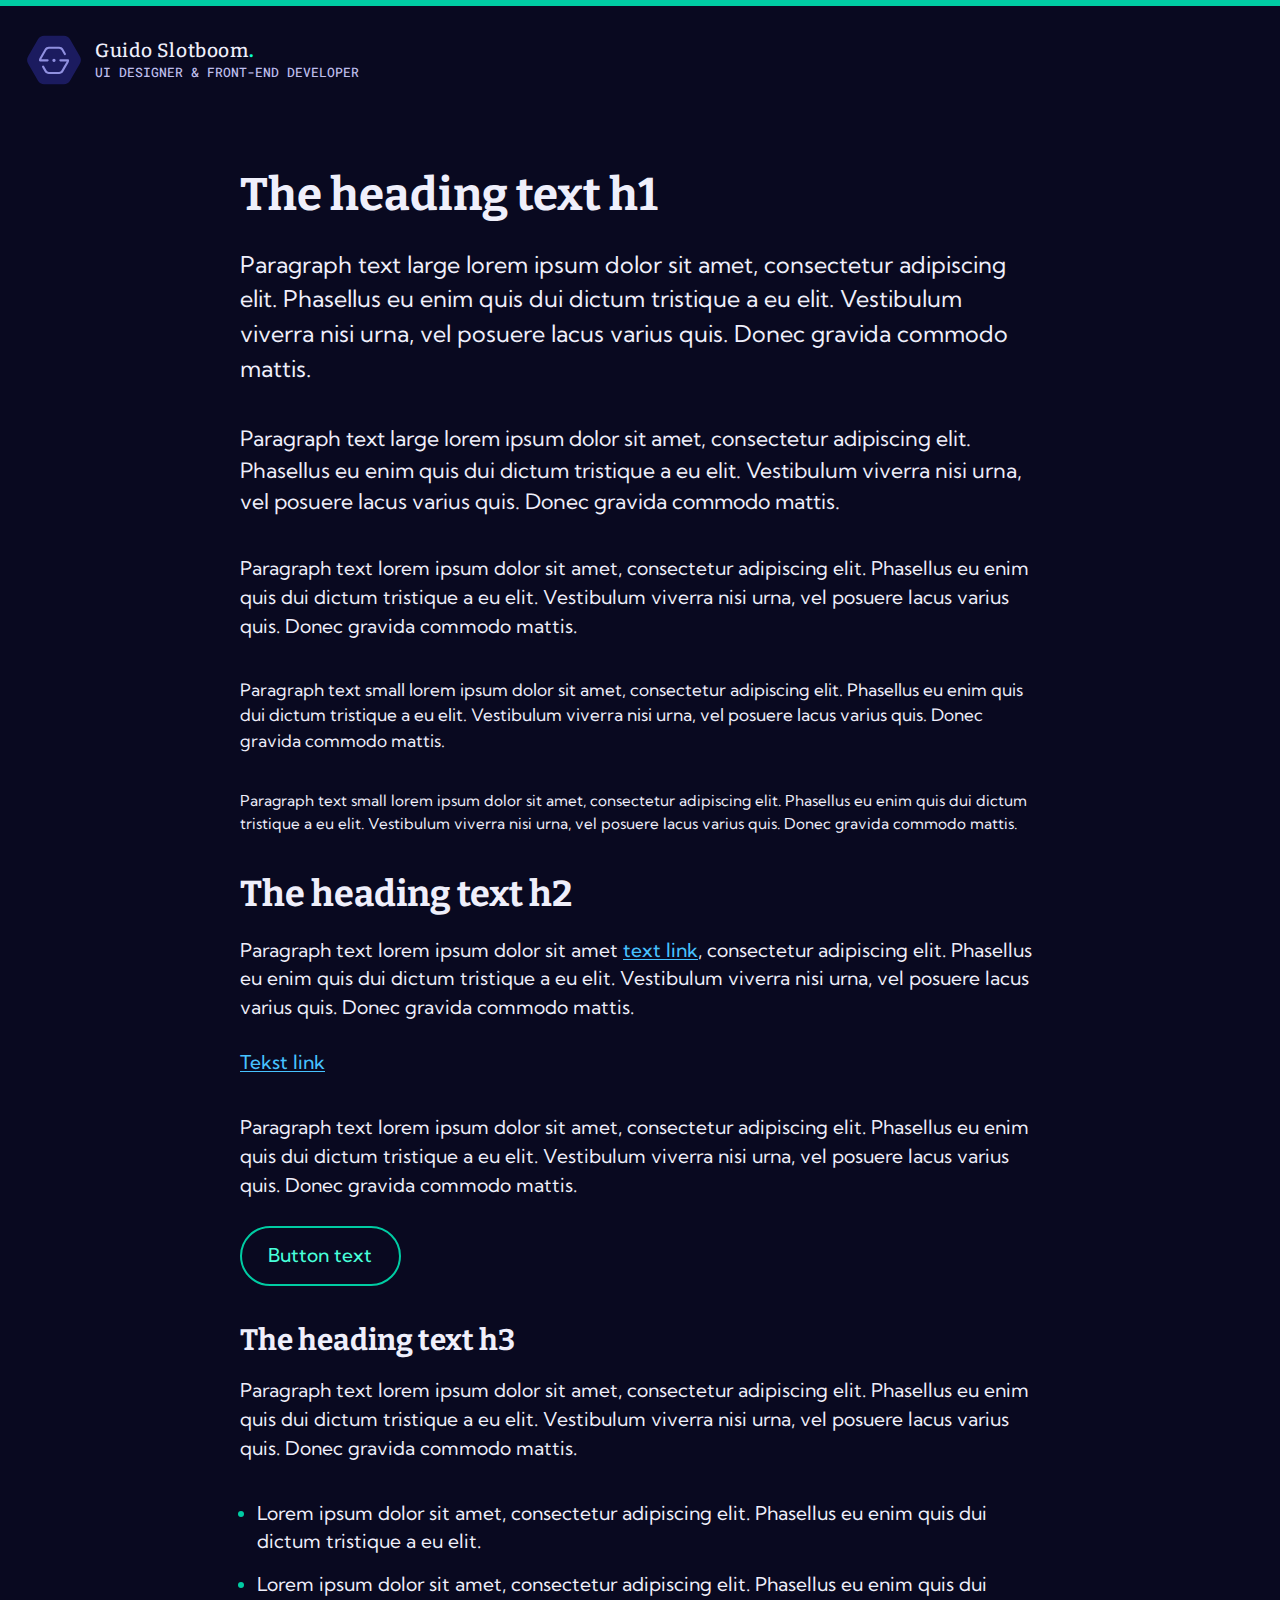
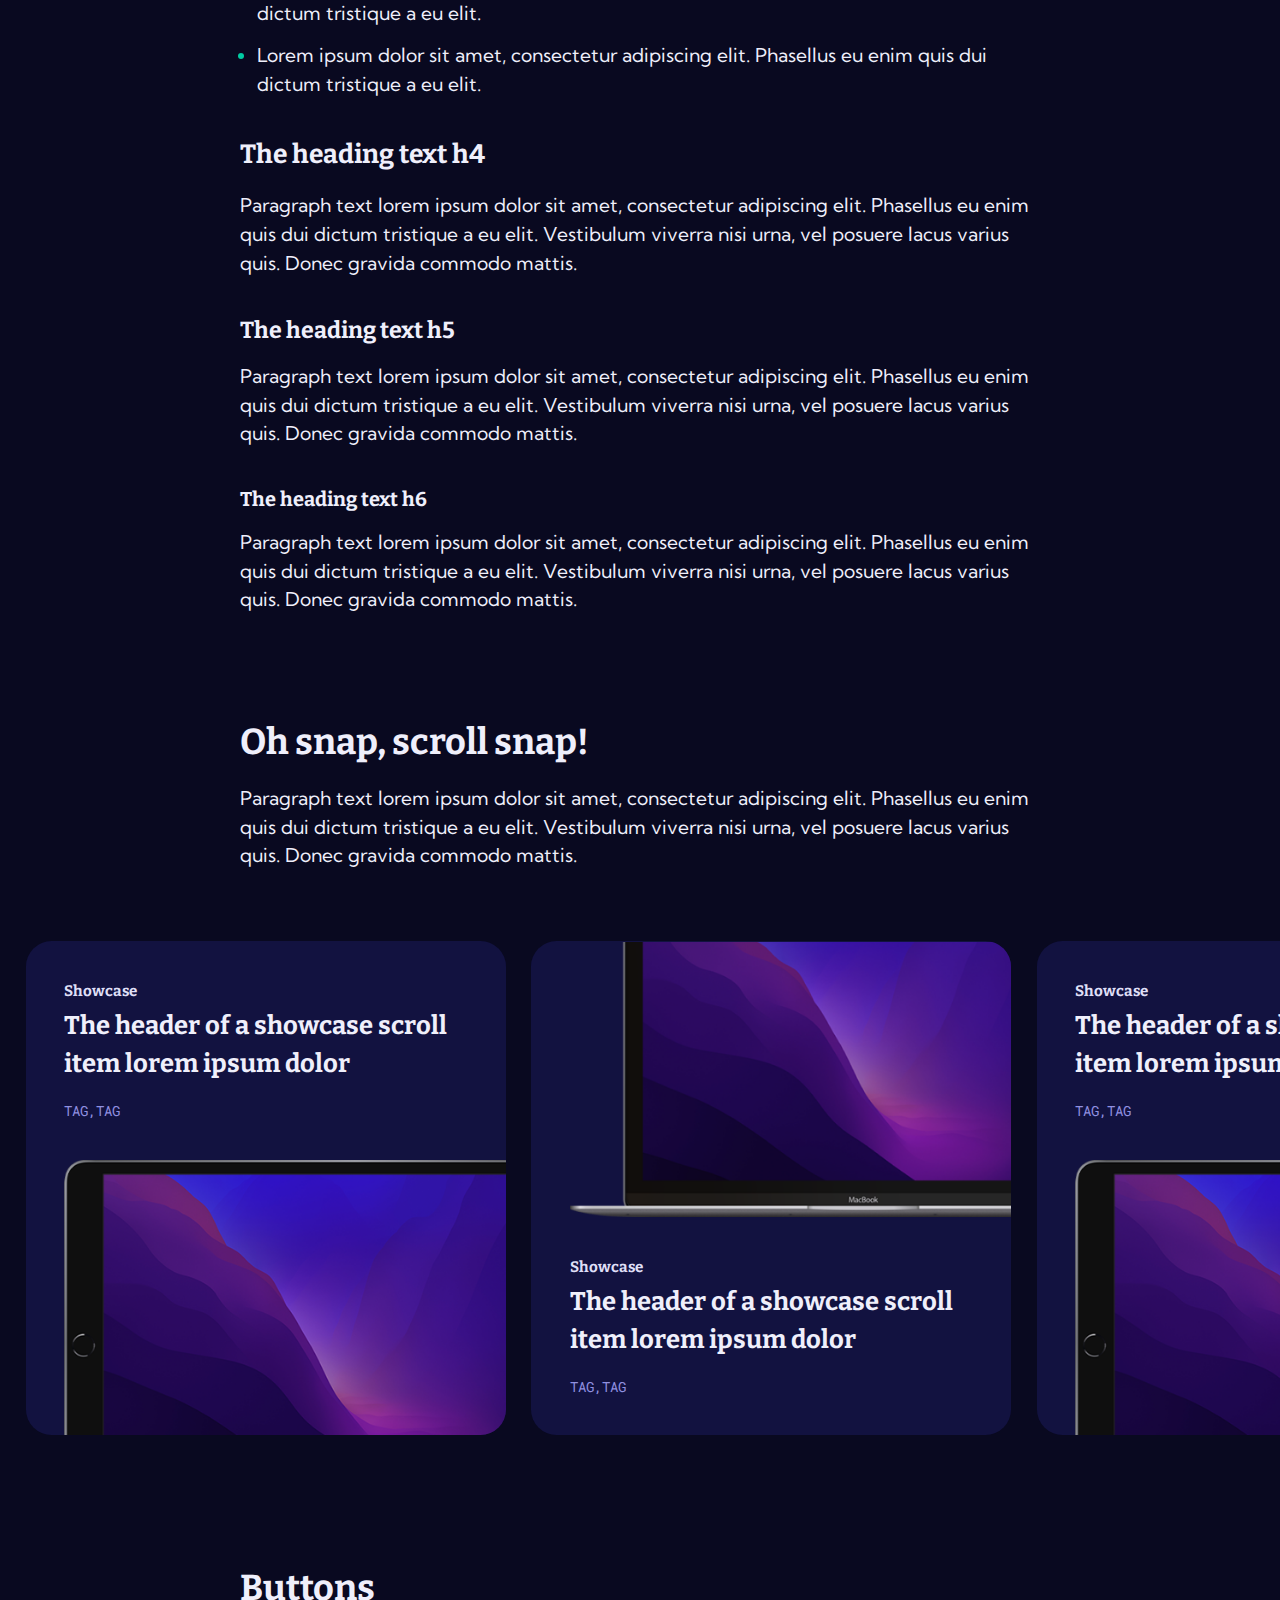
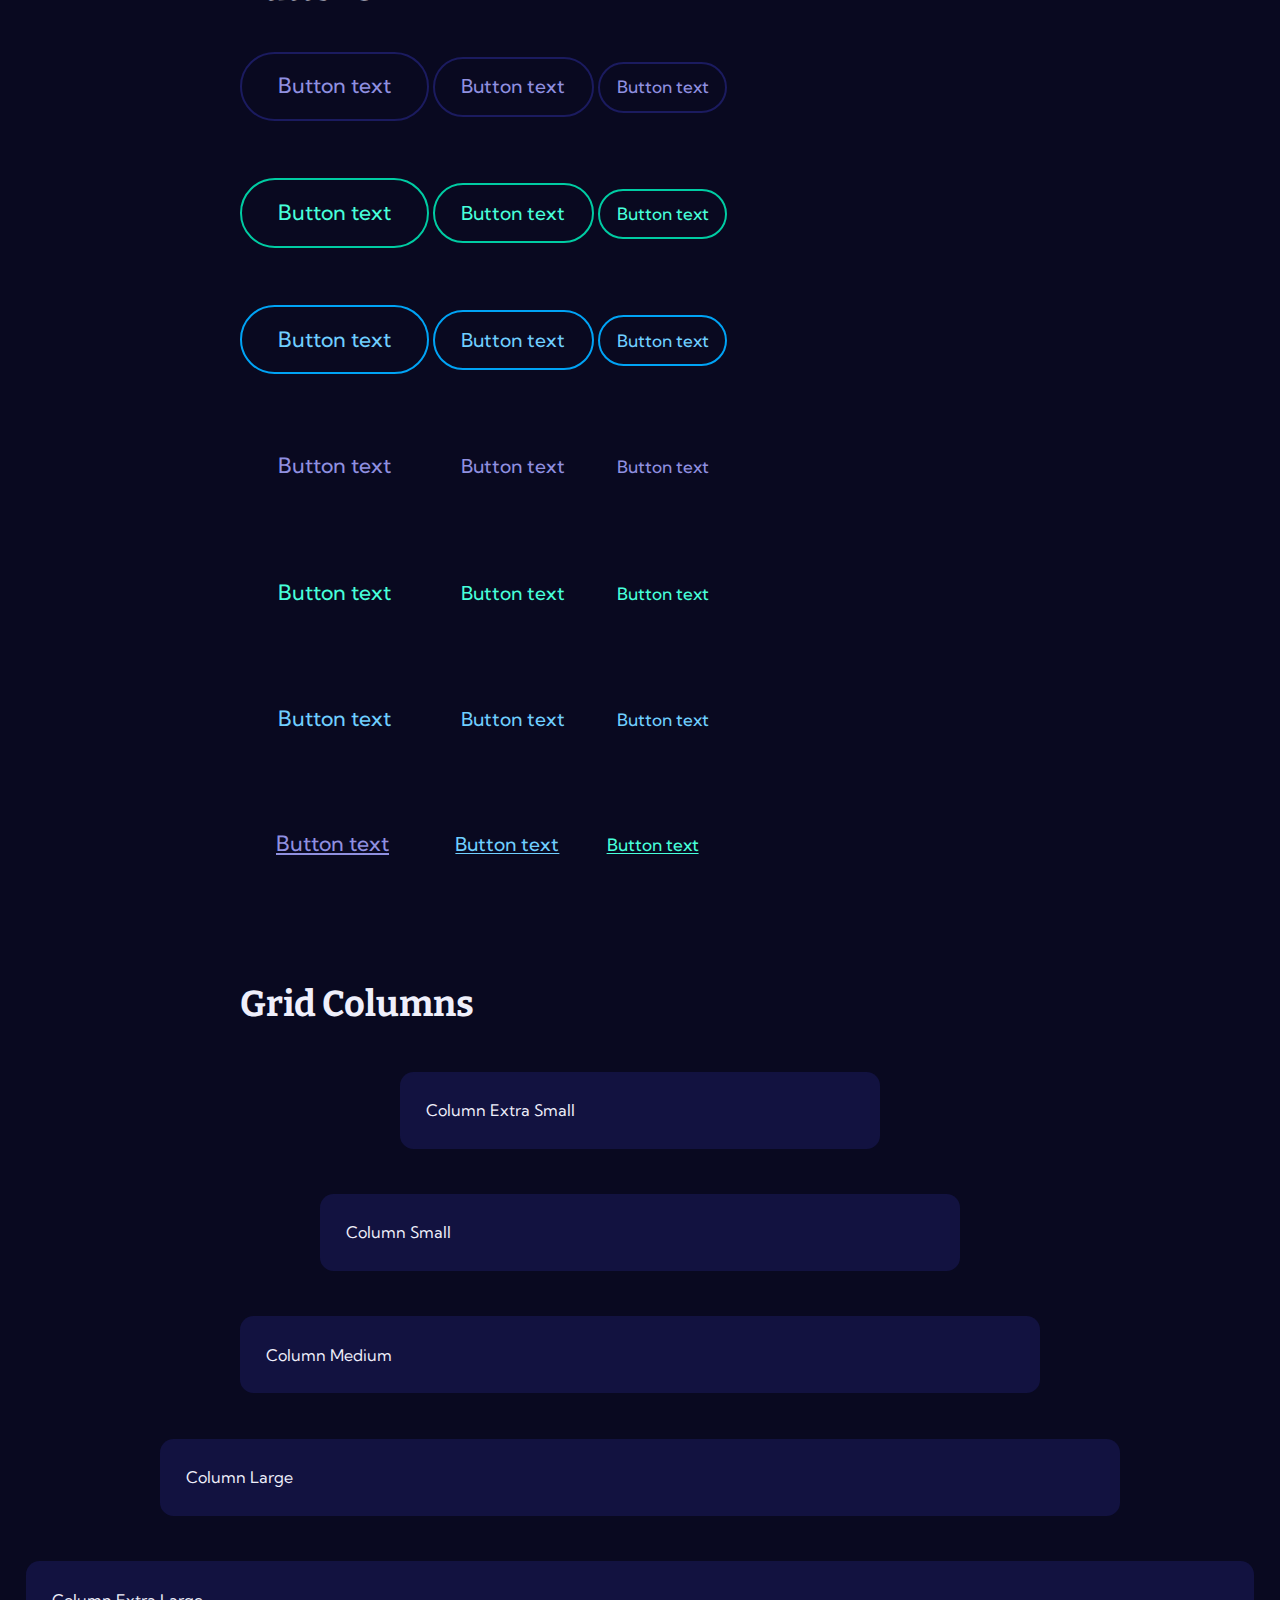
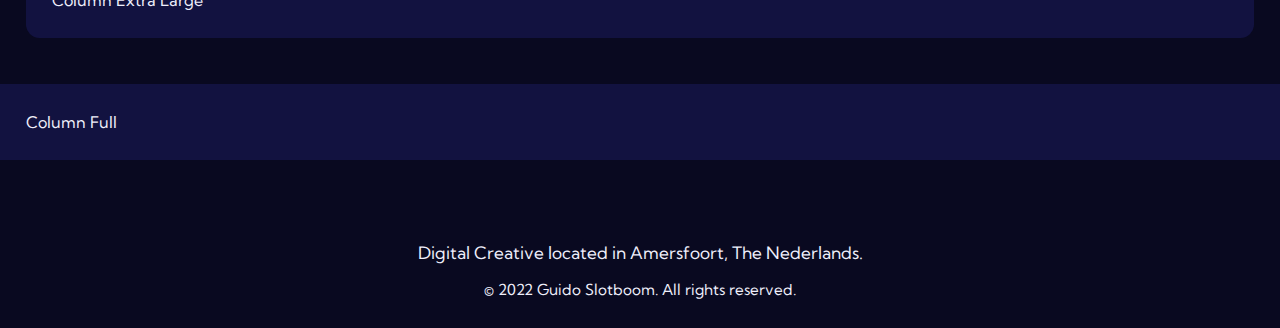
==== index.html @ 077d6b62 "Major changes fluid sizes & scroll snap styling" ====
<!DOCTYPE html>
<html>
<head>
    <meta charset="UTF-8" />
    <meta name="viewport" content="width=device-width, initial-scale=1">

    <title>guidoslotboom.github.io</title>
    <link rel="stylesheet" href="assets/css/reset.css">
    <link rel="stylesheet" href="assets/css/theme.css">
    <link rel="stylesheet" href="assets/css/style.css">
</head>
<body>
    <header class="page__header">
        <div class="header__wrapper grid-cols">
            <div class="col-xl">
                <a href="index.html" class="logo">
                    <div class="logo__shape">
                        <svg viewBox="0 0 64 64" fill="none" xmlns="http://www.w3.org/2000/svg">
                            <path d="M61.6906 28C63.1197 30.4752 63.1197 33.5248 61.6906 36L50.3094 55.7128C48.8803 58.188 46.2393 59.7128 43.3812 59.7128L20.6188 59.7128C17.7607 59.7128 15.1197 58.188 13.6906 55.7128L2.3094 36C0.880337 33.5248 0.880337 30.4752 2.3094 28L13.6906 8.28719C15.1197 5.81198 17.7607 4.28719 20.6188 4.28719L43.3812 4.28719C46.2393 4.28719 48.8803 5.81198 50.3094 8.28719L61.6906 28Z" class="hexagon"/>
                            <path d="M19.5103 39.5955L20.4695 41.2608L22.4678 44.7313C22.8358 45.3593 23.3625 45.8794 23.995 46.2395C24.6276 46.5996 25.3437 46.787 26.0715 46.7829H37.9017C38.6311 46.7831 39.3476 46.5911 39.979 46.2263C40.6105 45.8614 41.1347 45.3366 41.4988 44.7046L44.4563 39.5822L47.4405 34.4864C47.8078 33.8554 48.0009 33.1382 48.0001 32.4081H39.2606" class="stroke"/>
                            <path d="M44.4632 25.2207L43.444 23.4089L41.5256 20.0783C41.1615 19.4463 40.6374 18.9215 40.0059 18.5566C39.3744 18.1918 38.6579 17.9998 37.9286 18H26.0717C25.3424 17.9998 24.6259 18.1918 23.9944 18.5566C23.3629 18.9215 22.8387 19.4463 22.4747 20.0783L19.5171 25.2074L16.5595 30.3298C16.1932 30.9612 16.0002 31.6782 16 32.4081H24.7128" class="stroke"/>
                            <path d="M31.9869 33.0742C32.3548 33.0742 32.653 32.776 32.653 32.4081C32.653 32.0402 32.3548 31.742 31.9869 31.742C31.619 31.742 31.3208 32.0402 31.3208 32.4081C31.3208 32.776 31.619 33.0742 31.9869 33.0742Z" class="stroke"/>
                            <path d="M31.987 33.7404C32.7228 33.7404 33.3193 33.1439 33.3193 32.4081C33.3193 31.6723 32.7228 31.0759 31.987 31.0759C31.2512 31.0759 30.6548 31.6723 30.6548 32.4081C30.6548 33.1439 31.2512 33.7404 31.987 33.7404Z" class="dot"/>
                        </svg>                          
                    </div>
                    <div class="logo__text">
                        <span>Guido<br> Slotboom<strong>.</strong></span>
                        <span>UI Designer &amp; Front-end Developer</span>
                    </div>
                </a>
            </div>
        </div>
    </header>
    <main class="page__content">
        <div class="content__wrapper grid-cols">
            <div>
                <h1>The heading text h1</h1>
                <p class="text-xl">Paragraph text large lorem ipsum dolor sit amet, consectetur adipiscing elit. Phasellus eu enim quis dui dictum tristique a eu elit. Vestibulum viverra nisi urna, vel posuere lacus varius quis. Donec gravida commodo mattis.</p>
                <p class="text-lg">Paragraph text large lorem ipsum dolor sit amet, consectetur adipiscing elit. Phasellus eu enim quis dui dictum tristique a eu elit. Vestibulum viverra nisi urna, vel posuere lacus varius quis. Donec gravida commodo mattis.</p>
                <p>Paragraph text lorem ipsum dolor sit amet, consectetur adipiscing elit. Phasellus eu enim quis dui dictum tristique a eu elit. Vestibulum viverra nisi urna, vel posuere lacus varius quis. Donec gravida commodo mattis.</p>
                <p class="text-sm">Paragraph text small lorem ipsum dolor sit amet, consectetur adipiscing elit. Phasellus eu enim quis dui dictum tristique a eu elit. Vestibulum viverra nisi urna, vel posuere lacus varius quis. Donec gravida commodo mattis.</p>
                <p class="text-xs">Paragraph text small lorem ipsum dolor sit amet, consectetur adipiscing elit. Phasellus eu enim quis dui dictum tristique a eu elit. Vestibulum viverra nisi urna, vel posuere lacus varius quis. Donec gravida commodo mattis.</p>
                <h2>The heading text h2</h2>
                <p>Paragraph text lorem ipsum dolor sit amet <a href="#">text link</a>, consectetur adipiscing elit. Phasellus eu enim quis dui dictum tristique a eu elit. Vestibulum viverra nisi urna, vel posuere lacus varius quis. Donec gravida commodo mattis.</p>
                <a href="#">Tekst link</a>
                <p>Paragraph text lorem ipsum dolor sit amet, consectetur adipiscing elit. Phasellus eu enim quis dui dictum tristique a eu elit. Vestibulum viverra nisi urna, vel posuere lacus varius quis. Donec gravida commodo mattis.</p>
                <a class="button-accent" href="#"><span>Button text</span></a>
                <h3>The heading text h3</h3>
                <p>Paragraph text lorem ipsum dolor sit amet, consectetur adipiscing elit. Phasellus eu enim quis dui dictum tristique a eu elit. Vestibulum viverra nisi urna, vel posuere lacus varius quis. Donec gravida commodo mattis.</p>
                <ul>
                    <li>Lorem ipsum dolor sit amet, consectetur adipiscing elit. Phasellus eu enim quis dui dictum tristique a eu elit.</li>
                    <li>Lorem ipsum dolor sit amet, consectetur adipiscing elit. Phasellus eu enim quis dui dictum tristique a eu elit.</li>
                    <li>Lorem ipsum dolor sit amet, consectetur adipiscing elit. Phasellus eu enim quis dui dictum tristique a eu elit.</li>
                </ul>
                <h4>The heading text h4</h4>
                <p>Paragraph text lorem ipsum dolor sit amet, consectetur adipiscing elit. Phasellus eu enim quis dui dictum tristique a eu elit. Vestibulum viverra nisi urna, vel posuere lacus varius quis. Donec gravida commodo mattis.</p>
                <h5>The heading text h5</h5>
                <p>Paragraph text lorem ipsum dolor sit amet, consectetur adipiscing elit. Phasellus eu enim quis dui dictum tristique a eu elit. Vestibulum viverra nisi urna, vel posuere lacus varius quis. Donec gravida commodo mattis.</p>
                <h6>The heading text h6</h6>
                <p>Paragraph text lorem ipsum dolor sit amet, consectetur adipiscing elit. Phasellus eu enim quis dui dictum tristique a eu elit. Vestibulum viverra nisi urna, vel posuere lacus varius quis. Donec gravida commodo mattis.</p>
            </div>
        </div>
        <div class="content__wrapper grid-cols">
            <div>
                <h2>Oh snap, scroll snap!</h2>
                <p>Paragraph text lorem ipsum dolor sit amet, consectetur adipiscing elit. Phasellus eu enim quis dui dictum tristique a eu elit. Vestibulum viverra nisi urna, vel posuere lacus varius quis. Donec gravida commodo mattis.</p>
            </div>
            <div class="col-full">
                <div class="scroll-showcases scroll-snap-x">
                    <div class="showcase">
                        <div class="showcase__text">
                            <h3>Showcase</h3>
                            <h4>The header of a showcase scroll item lorem ipsum dolor</h4>
                            <ul>
                                <li>Tag</li>
                                <li>Tag</li>
                            </ul>
                        </div>
                        <figure class="showcase__image">
                            <img src="assets/images/placeholder-showcase-1.png" alt="Placeholder showcase">
                        </figure>
                    </div>
                    <div class="showcase">
                        <figure class="showcase__image">
                            <img src="assets/images/placeholder-showcase-2.png" alt="Placeholder showcase">
                        </figure>
                        <div class="showcase__text">
                            <h3>Showcase</h3>
                            <h4>The header of a showcase scroll item lorem ipsum dolor</h4>
                            <ul>
                                <li>Tag</li>
                                <li>Tag</li>
                            </ul>
                        </div>
                    </div>
                    <div class="showcase">
                        <div class="showcase__text">
                            <h3>Showcase</h3>
                            <h4>The header of a showcase scroll item lorem ipsum dolor</h4>
                            <ul>
                                <li>Tag</li>
                                <li>Tag</li>
                            </ul>
                        </div>
                        <figure class="showcase__image">
                            <img src="assets/images/placeholder-showcase-1.png" alt="Placeholder showcase">
                        </figure>
                    </div>
                    <div class="showcase">
                        <figure class="showcase__image">
                            <img src="assets/images/placeholder-showcase-2.png" alt="Placeholder showcase">
                        </figure>
                        <div class="showcase__text">
                            <h3>Showcase</h3>
                            <h4>The header of a showcase scroll item lorem ipsum dolor</h4>
                            <ul>
                                <li>Tag</li>
                                <li>Tag</li>
                            </ul>
                        </div>
                    </div>
                    <div class="showcase">
                        <div class="showcase__text">
                            <h3>Showcase</h3>
                            <h4>The header of a showcase scroll item lorem ipsum dolor</h4>
                            <ul>
                                <li>Tag</li>
                                <li>Tag</li>
                            </ul>
                        </div>
                        <figure class="showcase__image">
                            <img src="assets/images/placeholder-showcase-1.png" alt="Placeholder showcase">
                        </figure>
                    </div>
                    <div class="showcase">
                        <figure class="showcase__image">
                            <img src="assets/images/placeholder-showcase-2.png" alt="Placeholder showcase">
                        </figure>
                        <div class="showcase__text">
                            <h3>Showcase</h3>
                            <h4>The header of a showcase scroll item lorem ipsum dolor</h4>
                            <ul>
                                <li>Tag</li>
                                <li>Tag</li>
                            </ul>
                        </div>
                    </div>
                </div>
            </div>
        </div>
        <div class="content__wrapper grid-cols">
            <div>
                <h2>Buttons</h2>
                <div>
                    <a class="button-primary button-lg" href="#"><span>Button text</span></a>
                    <a class="button-primary" href="#"><span>Button text</span></a>
                    <a class="button-primary button-sm" href="#"><span>Button text</span></a>
                </div>
                <div>
                    <a class="button-accent button-lg" href="#"><span>Button text</span></a>
                    <a class="button-accent" href="#"><span>Button text</span></a>
                    <a class="button-accent button-sm" href="#"><span>Button text</span></a>
                </div>
                <div>
                    <a class="button-secondary button-lg" href="#"><span>Button text</span></a>
                    <a class="button-secondary" href="#"><span>Button text</span></a>
                    <a class="button-secondary button-sm" href="#"><span>Button text</span></a>
                </div>
                <div>
                    <a class="button-primary button-stealth button-lg" href="#"><span>Button text</span></a>
                    <a class="button-primary button-stealth" href="#"><span>Button text</span></a>
                    <a class="button-primary button-stealth button-sm" href="#"><span>Button text</span></a>
                </div>
                <div>
                    <a class="button-accent button-stealth button-lg" href="#"><span>Button text</span></a>
                    <a class="button-accent button-stealth" href="#"><span>Button text</span></a>
                    <a class="button-accent button-stealth button-sm" href="#"><span>Button text</span></a>
                </div>
                <div>
                    <a class="button-secondary button-stealth button-lg" href="#"><span>Button text</span></a>
                    <a class="button-secondary button-stealth" href="#"><span>Button text</span></a>
                    <a class="button-secondary button-stealth button-sm" href="#"><span>Button text</span></a>
                </div>
                <div>
                    <a class="button-primary button-lg" href="#">Button text</a>
                    <a class="button-secondary" href="#">Button text</a>
                    <a class="button-accent button-sm" href="#">Button text</a>
                </div>
            </div>
        </div>
        <div class="content__wrapper grid-cols">
            <div>
                <h2>Grid Columns</h2>
            </div>
            <div class="col-xs bg-color">Column Extra Small</div>
            <div class="col-sm bg-color">Column Small</div>
            <div class="bg-color">Column Medium</div>
            <div class="col-lg bg-color">Column Large</div>
            <div class="col-xl bg-color">Column Extra Large</div>
            <div class="col-full bg-color">Column Full</div>
        </div>
    </main>
    <footer class="page__footer">
        <div class="footer__wrapper grid-cols text-center">
            <div class="wrapper__inner text-sm">
                <p>Digital Creative located in Amersfoort, The Nederlands.</p>
            </div>
            <div class="wrapper__inner text-xs">
                <p>&copy; 2022 Guido Slotboom. All rights reserved.</p>
            </div>
        </div>
    </footer>
</body>
</html>
---- assets/css/theme.css ----
@layer base {
    :root {
        
        /*** Colors ***/

        --hue-primary-color: 240;
        --hue-secondary-color: 200;
        --hue-accent-color: 168;
        
        --color-scheme-base: hsl(var(--hue-primary-color), 56%, 8%);
        --color-scheme-subtle: hsl(var(--hue-primary-color), 56%, 16%);
        --color-scheme-contrast: hsl(var(--hue-primary-color), 56%, 96%);

        --primary-10: hsl(var(--hue-primary-color), 56%, 92%);
        --primary-20: hsl(var(--hue-primary-color), 56%, 84%);
        --primary-30: hsl(var(--hue-primary-color), 56%, 72%);
        --primary-40: hsl(var(--hue-primary-color), 56%, 48%);
        --primary-50: hsl(var(--hue-primary-color), 56%, 32%);
        --primary-60: hsl(var(--hue-primary-color), 56%, 24%);
        --primary-70: hsl(var(--hue-primary-color), 56%, 12%);

        --secondary-10: hsl(var(--hue-secondary-color), 100%, 72%);
        --secondary-20: hsl(var(--hue-secondary-color), 100%, 64%);
        --secondary-30: hsl(var(--hue-secondary-color), 100%, 48%);

        --accent-10: hsl(var(--hue-accent-color), 100%, 64%);
        --accent-20: hsl(var(--hue-accent-color), 100%, 52%);
        --accent-30: hsl(var(--hue-accent-color), 100%, 40%);

        /*** Font Families ***/

        --font-primary: "Kumbh Sans", "Arial", sans-serif;
        --font-secondary: "Bitter", "Georgia", serif;
        --font-monospace: "Roboto Mono", "Courier New", monospace;

        /*** Font Sizes ***/

        --font-size: clamp(1.125rem, 1.5vw, 1.375rem);     /* 18px - 22px */
        --font-size-xs: calc(var(--font-size) - 0.25rem);   /* 14px - 18px */
        --font-size-sm: calc(var(--font-size) - 0.125rem);  /* 16px - 20px */
        --font-size-lg: calc(var(--font-size) + 0.125rem);  /* 20px - 24px */
        --font-size-xl: calc(var(--font-size) + 0.25rem);   /* 22px - 26px */

        /*** Responsive Sizes ***/

        --responsive-val: 0.25rem;
        --responsive-size-4xs: clamp(0.5rem, calc(var(--responsive-val) + 0.5vw), 0.75rem);    /* 8px - 12px */
        --responsive-size-3xs: clamp(0.75rem, calc(var(--responsive-val) + 0.75vw), 1rem);     /* 12px - 16px */
        --responsive-size-2xs: clamp(1rem, calc(var(--responsive-val) + 1vw), 1.25rem);        /* 16px - 20px */
        --responsive-size-xs: clamp(1.125rem, calc(var(--responsive-val) + 1.25vw), 1.5rem);   /* 18px - 24px */
        --responsive-size-sm: clamp(1.25rem, calc(var(--responsive-val) + 1.5vw), 1.75rem);    /* 20px - 28px */
        --responsive-size-md: clamp(1.5rem, calc(var(--responsive-val) + 1.75vw), 2rem);       /* 24px - 32px */
        --responsive-size-lg: clamp(1.75rem, calc(var(--responsive-val) + 2vw), 2.25rem);      /* 28px - 36px */
        --responsive-size-xl: clamp(2rem, calc(var(--responsive-val) + 2.5vw), 2.75rem);       /* 32px - 44px */
        --responsive-size-2xl: clamp(2.25rem, calc(var(--responsive-val) + 3.25vw), 3.5rem);   /* 36px - 56px */
        --responsive-size-3xl: clamp(2.5rem, calc(var(--responsive-val) + 4.25vw), 4.5rem);    /* 40px - 72px */
        --responsive-size-4xl: clamp(3rem, calc(var(--responsive-val) + 5.75vw), 6rem);        /* 48px - 96px */

        /*** Proportional & Adaptive Sizes ***/

        --base-size-min: 1.25rem;
        --base-size-val: 2vw;
        --base-size-max: 2rem;
        --base-size: clamp(var(--base-size-min), var(--base-size-val), var(--base-size-max));

        --proportional-size-xs: calc(var(--base-size) * 0.5);   /* 10px - 16px */
        --proportional-size-sm: calc(var(--base-size) * 0.75);  /* 15px - 24px */
        --proportional-size-md: var(--base-size);               /* 20px - 32px */
        --proportional-size-lg: calc(var(--base-size) * 1.5);   /* 30px - 48px */
        --proportional-size-xl: calc(var(--base-size) * 2);     /* 40px - 64px */

        --adaptive-size-xs: clamp(var(--base-size-min), calc(var(--base-size-val) * 0.75), calc(var(--base-size-max) * 0.75));  /* 20px - 24px */
        --adaptive-size-sm: clamp(var(--base-size-min), var(--base-size-val), var(--base-size-max));                            /* 20px - 32px */
        --adaptive-size-md: clamp(var(--base-size-min), calc(var(--base-size-val) * 1.5), calc(var(--base-size-max) * 1.5));    /* 20px - 48px */
        --adaptive-size-lg: clamp(var(--base-size-min), calc(var(--base-size-val) * 2), calc(var(--base-size-max) * 2));        /* 20px - 64px */
        --adaptive-size-xl: clamp(var(--base-size-min), calc(var(--base-size-val) * 3), calc(var(--base-size-max) * 3));        /* 20px - 96px */
    }
}
---- assets/css/style.css ----
@layer reset, base, layout, components, utilities, overrides;

@layer base {

    @font-face {
        font-display: swap;
        font-family: "Bitter";
        src: url("../fonts/bitter-variable-font-wght.woff2") format("woff2-variations");
        font-weight: 100 900;
        font-stretch: 100% 100%;
        font-style: normal;
    }

    @font-face {
        font-display: swap;
        font-family: "Bitter";
        src: url("../fonts/bitter-italic-variable-font-wght.woff2") format("woff2-variations");
        font-weight: 100 900;
        font-stretch: 100% 100%;
        font-style: italic;
    }

    @font-face {
        font-display: swap;
        font-family: "Kumbh Sans";
        src: url("../fonts/kumbh-sans-variable-font-wght.woff2") format("woff2-variations");
        font-weight: 100 900;
        font-stretch: 100% 100%;
        font-style: normal;
    }

    @font-face {
        font-display: swap;
        font-family: "Roboto Mono";
        src: url("../fonts/roboto-mono-variable-font_wght.woff2") format("woff2-variations");
        font-weight: 100 900;
        font-stretch: 100% 100%;
        font-style: normal;
    }

    body {
        background-color: var(--color-scheme-base);
        color: var(--color-scheme-contrast);
        font-family: var(--font-primary, sans-serif);
        font-size: 1rem;
        font-weight: 400;
        line-height: 1.5;
    }

    h1, h2, h3, h4, h5 ,h6 {
        font-family: var(--font-secondary, serif);
        font-weight: 700;
    }

    h1 {
        font-size: var(--responsive-size-2xl);
    }

    h2 {
        font-size: var(--responsive-size-xl);
    }

    h3 {
        font-size: var(--responsive-size-lg);
    }

    h4 {
        font-size: var(--responsive-size-md);
    }

    h5 {
        font-size: var(--responsive-size-sm);
    }

    h6 {
        font-size: var(--responsive-size-xs);
    }

    :is(a, li, p) {
        font-size: var(--font-size);
    }

    a:link {
        color: var(--secondary-20);
        display: inline-block;
        font-weight: 450;
        transition: color 100ms ease-in;
    }

    a:hover {
        color: var(--color-scheme-contrast);
        text-underline-offset: 0.25rem;
    }

    a:focus {
        outline-width: 0.125rem;
        outline-color: var(--secondary-30);
    }

    ol, ul {
        margin-left: var(--responsive-size-2xs);
    }

    li {
        list-style-type: disc;
    }

    li::marker {
        color: var(--accent-30);
    }
}

@layer layout {

    /*** Grid and Template Columns ***/

    .grid-cols {
        --col-min-width: 480px;
        --col-full: minmax(var(--proportional-size-md), 1fr);
        --col-xs: min(var(--col-min-width), 100% - var(--proportional-size-xl));
        --col-sm: minmax(0, 5rem);
        --col-md: minmax(0, 5rem);
        --col-lg: minmax(0, 5rem);
        --col-xl: minmax(0, 10rem);

        display: grid;
        grid-template-columns:
            [col-full-start] var(--col-full)
            [col-xl-start] var(--col-xl)
            [col-lg-start] var(--col-lg)
            [col-md-start] var(--col-md)
            [col-sm-start] var(--col-sm)
            [col-xs-start] var(--col-xs) [col-xs-end]
            var(--col-sm) [col-sm-end]
            var(--col-md) [col-md-end]
            var(--col-lg) [col-lg-end]
            var(--col-xl) [col-xl-end]
            var(--col-full) [col-full-end];
    }

    .grid-cols > *,
    .col-md {
        grid-column: col-md;
    }

    .col-xs {
        grid-column: col-xs;
    }

    .col-sm {
        grid-column: col-sm;
    }

    .col-lg {
        grid-column: col-lg;
    }

    .col-xl {
        grid-column: col-xl;
    }

    .col-full {
        grid-column: col-full;
    }

    /*** Vertical margins in the Content Wrapper ***/

    .content__wrapper {
        row-gap: var(--responsive-size-2xl);
    }

    .content__wrapper > div > * + * {
        margin-top: var(--responsive-size-xl);
    }

    .content__wrapper div li + li {
        margin-top: var(--responsive-size-3xs);
    }

    .content__wrapper div p + a,
    .content__wrapper div a + a {
        margin-top: var(--responsive-size-md);
    }
    
    .content__wrapper div h1 + * {
        margin-top: var(--responsive-size-md);
    }
    
    .content__wrapper div h2 + * {
        margin-top: var(--responsive-size-xs);
    }
    
    .content__wrapper div :is(h3, h4) + * {
        margin-top: var(--responsive-size-2xs);
    }
    
    .content__wrapper div :is(h5, h6) + * {
        margin-top: var(--responsive-size-3xs);
    }

    /*** Vertical paddings of the Wrappers ***/

    :is(.header__wrapper, .footer__wrapper) {
        padding-block: var(--responsive-size-md);
    }

    .content__wrapper {
        padding-block: calc(var(--responsive-size-md) * 2);
    }

    /*** Header ***/

    .header__wrapper {
        border-top: clamp(0.25rem, 1vw, 0.375rem) solid var(--accent-30);
    }

    /*** Footer ***/

    .footer__wrapper {
        display: flex;
        flex-direction: column;
        gap: var(--responsive-size-3xs);
    }
}

@layer components {

    [class*="button"] {
        background-color: transparent;
        border-radius: 3rem;
        color: var(--primary-30);
        transition: all 150ms ease-in;
        position: relative;
    }

    .button:hover,
    [class*="button"]:not(:has(span)):hover {
        color: var(--primary-10);
    }

    :is(.button-primary, .button-secondary, .button-accent) {
        padding: var(--responsive-size-3xs) var(--responsive-size-md);
    }

    :is(.button-primary, .button-secondary, .button-accent) span {
        position: relative;
    }

    :is(.button-primary, .button-secondary, .button-accent):has(span) {
        border-width: 0.125rem;
        border-style: solid;
        text-decoration: none;
    }

    :is(.button-primary, .button-secondary, .button-accent):has(span):before {
        content: " ";
        background-color: var(--button-background);
        width: calc(100% - 0.25rem);
        height: calc(100% - 0.25rem);
        border-radius: 3rem;
        margin: 0.125rem;
        position: absolute;
        top: 0;
        left: 0;
        transform: scale(0.75);
        transition: all 150ms ease-in;
    }

    :is(.button-primary, .button-secondary, .button-accent):has(span):hover:before {
        transform: scale(1);
    }

    /*** Button Primary ***/

    .button-primary {
        border-color: var(--primary-60);
        color: var(--primary-30);
    }

    .button-primary:hover {
        --button-background: var(--primary-50);
        border-color: var(--primary-50);
        color: var(--color-scheme-contrast);
    }

    .button-primary:active {
        --button-background: var(--primary-60);
        border-color: var(--primary-50);
    }

    /*** Button Secondary ***/

    .button-secondary {
        border-color: var(--secondary-30);
        color: var(--secondary-10);
    }

    .button-secondary:hover {
        --button-background: var(--secondary-20);
        border-color: var(--secondary-20);
        color: var(--color-scheme-base);
    }

    .button-secondary:active {
        --button-background: var(--secondary-30);
        border-color: var(--secondary-20);
    }

    /*** Button Accent ***/

    .button-accent {
        border-color: var(--accent-30);
        color: var(--accent-10);
    }

    .button-accent:hover {
        --button-background: var(--accent-20);
        border-color: var(--accent-20);
        color: var(--color-scheme-base);
    }

    .button-accent:active {
        --button-background: var(--accent-30);
        border-color: var(--accent-20);
    }

    /*** Button Specific Styles ***/

    .button-stealth {
        border-color: transparent;
        text-decoration: underline;
    }

    .button-stealth:hover {
        --button-background: var(--primary-50);
        border-color: transparent;
        color: var(--color-scheme-contrast);
        text-decoration: none;
    }

    .button-stealth:active {
        --button-background: var(--primary-60);
    }

    /*** Button Sizes ***/

    .button-sm {
        padding: var(--responsive-size-4xs) var(--responsive-size-2xs);
        font-size: var(--font-size-sm);
    }

    .button-md {
        padding: var(--responsive-size-3xs) var(--responsive-size-md);
        font-size: var(--font-size);
    }

    .button-lg {
        padding: var(--responsive-size-2xs) var(--responsive-size-xl);
        font-size: var(--font-size-lg);
    }

    /*** Logo ***/

    .logo {
        align-items: center;
        display: flex;
        gap: var(--responsive-size-3xs);
        text-decoration: none;
    }

    .logo__shape svg {
        width: clamp(3.5rem, 4vw, 4rem);
    }

    .logo__shape svg .stroke {
        stroke: var(--primary-30);
        stroke-linecap: round;
        stroke-linejoin: round;
        stroke-width: 2.4;
    }

    .logo__shape svg .dot {
        fill: var(--primary-30);
    }

    .logo__shape svg .hexagon {
        fill: var(--primary-60);
    }

    .logo__text {
        display: flex;
        flex-direction: column;
    }

    .logo__text strong {
        color: var(--accent-20);
    }

    .logo__text span:first-child {
        color: var(--color-scheme-contrast);
        font-family: var(--font-secondary);
        font-size: clamp(1.125rem, 1.5vw, 1.5rem);
        font-weight: 500;
        letter-spacing: 0.0375rem;
        line-height: 1.25;
    }

    .logo__text span:last-child {
        color: var(--primary-20);
        font-family: var(--font-monospace);
        font-size: clamp(0.75rem, 1vw, 0.875rem);
        text-transform: uppercase;
    }

    @media only screen and (min-width: 501px) {

        .logo__text span:first-child br {
            display: none;
        }
    }

    @media only screen and (max-width: 500px) {

        .logo__text span:last-child {
            display: none;
        }
    }

    /*** Showcase ***/

    .showcase {
        background-color: var(--color-scheme-subtle);
        border-radius: var(--adaptive-size-sm);
        display: grid;
        grid-template-rows: 1fr max-content;
        overflow: auto;
    }

    .showcase:hover {
        background-color: var(--primary-60);
    }

    .showcase__text {
        padding: var(--adaptive-size-md);
    }

    .showcase__text h3 {
        color: var(--primary-10);
        font-size: var(--font-size-xs);
    }

    .showcase__text h4 {
        font-size: clamp(1.5rem, 2vw, 2rem);
        margin-top: 0.25rem;
    }

    .showcase__text ul {
        display: flex;
        flex-direction: row;
        margin-left: 0;
    }
    
    .showcase__text ul li {
        color: var(--primary-30);
        font-family: var(--font-monospace);
        font-size: var(--responsive-size-3xs);
        list-style: none;
        margin: 0;
        text-transform: uppercase;
    }

    .showcase__text ul li:not(:last-child):after {
        content: ", ";
    }

    .showcase__image {
        padding-left: var(--adaptive-size-md);
    }

    .showcase__image img {
        aspect-ratio: 16 / 10;
        object-fit: contain;
        width: 100%;
    }

    /*** Scroll Slider, Oh Snap! ***/

    .scroll-snap-x {
        display: flex;
        overflow-x: auto;
        overscroll-behavior-x: contain;
        scroll-snap-type: x mandatory;
    }

    .scroll-snap-x > * {
        flex-shrink: 0;
        scroll-snap-align: center;
        scroll-snap-stop: always;
    }

    .scroll-showcases {
        gap: var(--adaptive-size-sm);
        padding: var(--adaptive-size-sm);
        scroll-padding: var(--adaptive-size-sm);
    }

    .scroll-showcases > * {
        inline-size: min(480px,100%);
    }
}

@layer utilities {

    /*** Header Sizes ***/

    .heading-2xs {
        font-size: var(--heading-size-2xs);
    }

    .heading-xs {
        font-size: var(--heading-size-xs);
    }

    .heading-sm {
        font-size: var(--heading-size-sm);
    }

    .heading-md {
        font-size: var(--heading-size);
    }

    .heading-lg {
        font-size: var(--heading-size-lg);
    }

    .heading-xl {
        font-size: var(--heading-size-xl);
    }

    .heading-2xl {
        font-size: var(--heading-size-2xl);
    }

    /*** Text Sizes ***/

    .text-xs,
    .text-xs :is(a, p) {
        font-size: var(--font-size-xs);
    }

    .text-sm,
    .text-sm :is(a, p) {
        font-size: var(--font-size-sm);
    }

    .text-md,
    .text-md :is(a, p) {
        font-size: var(--font-size);
    }

    .text-lg,
    .text-lg :is(a, p) {
        font-size: var(--font-size-lg);
    }

    .text-xl,
    .text-xl :is(a, p) {
        font-size: var(--font-size-xl);
    }

    /*** Text Align ***/

    .text-left {
        text-align: left;
    }

    .text-center {
        text-align: center;
    }

    .text-right {
        text-align: right;
    }

    .text-start {
        text-align: start;
    }

    .text-end {
        text-align: end;
    }

    /*** Background Color ***/

    .bg-color {
        background-color: var(--color-scheme-subtle);
        border-radius: var(--responsive-size-3xs);
        padding: var(--responsive-size-md);
    }
}

@layer overrides {

    /*** Full Column doesn't like a radius =) ***/

    .col-full.bg-color {
        border-radius: unset;
    }
}
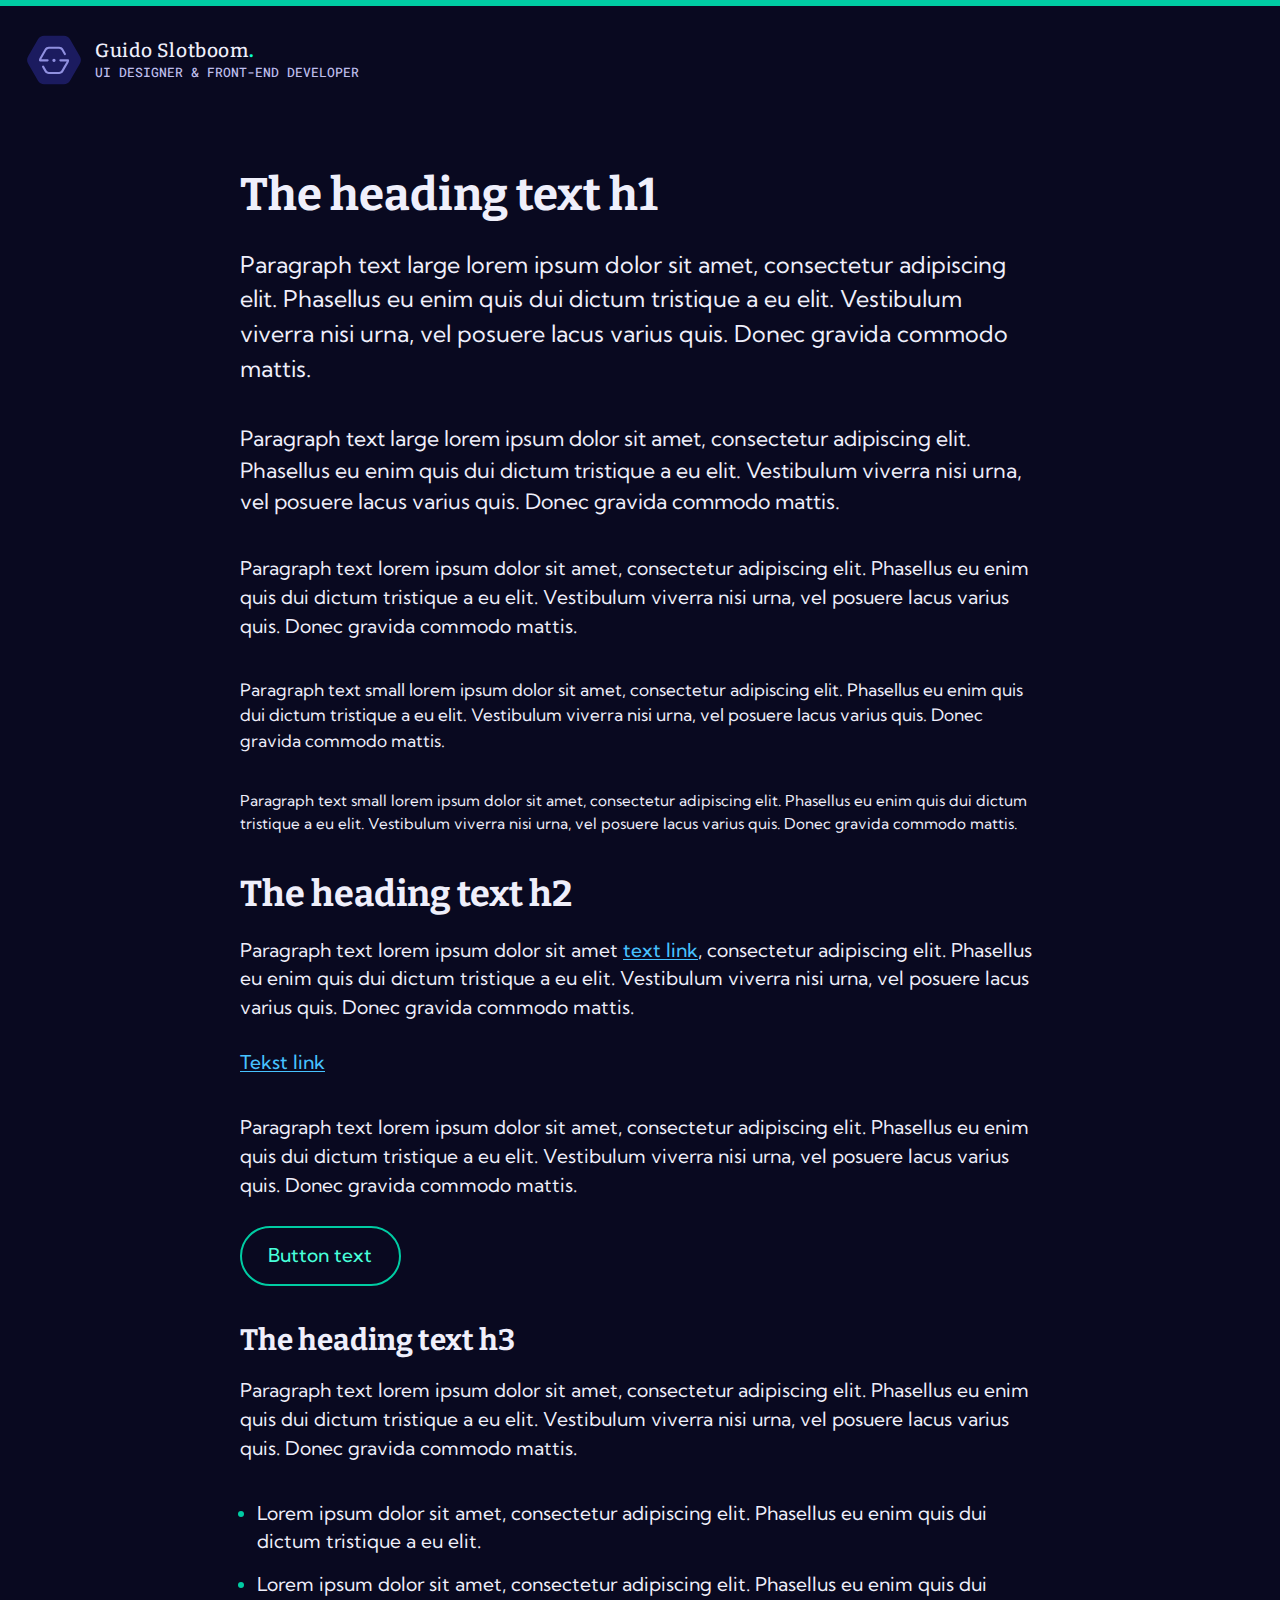
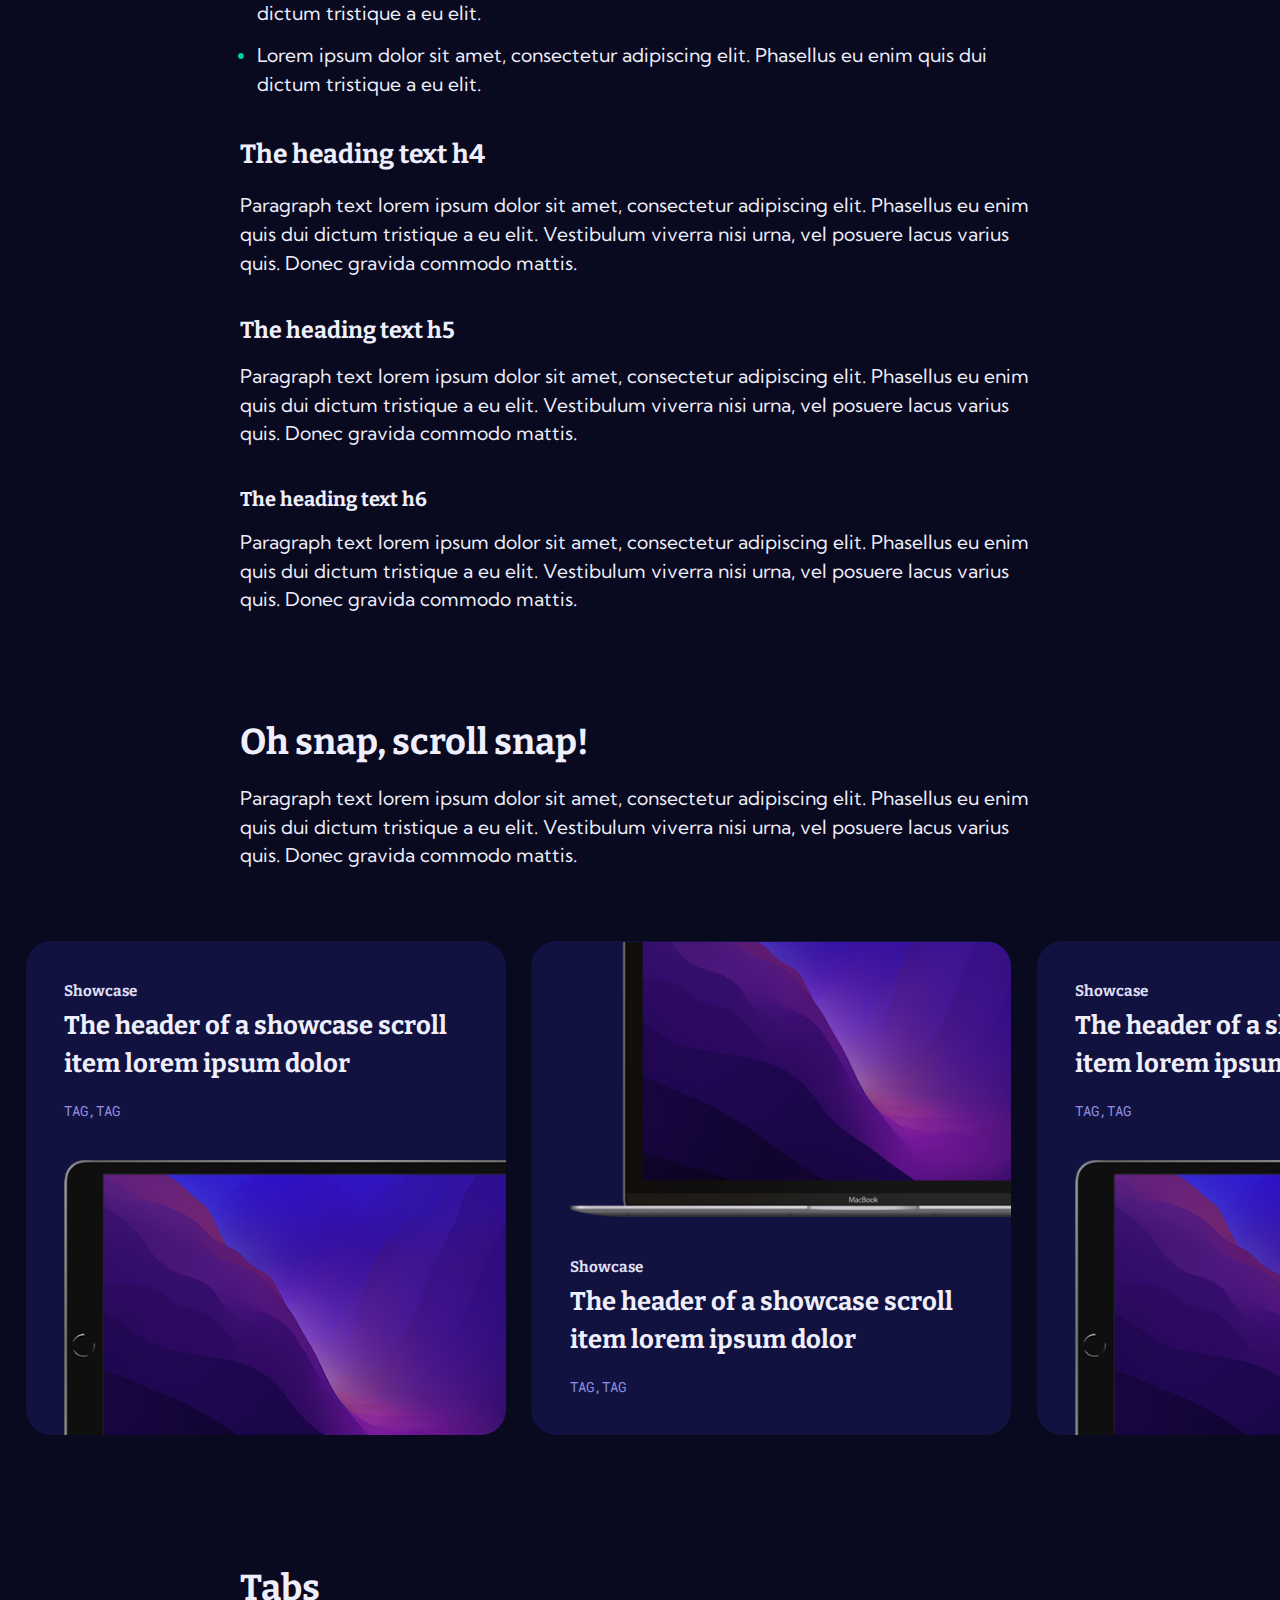
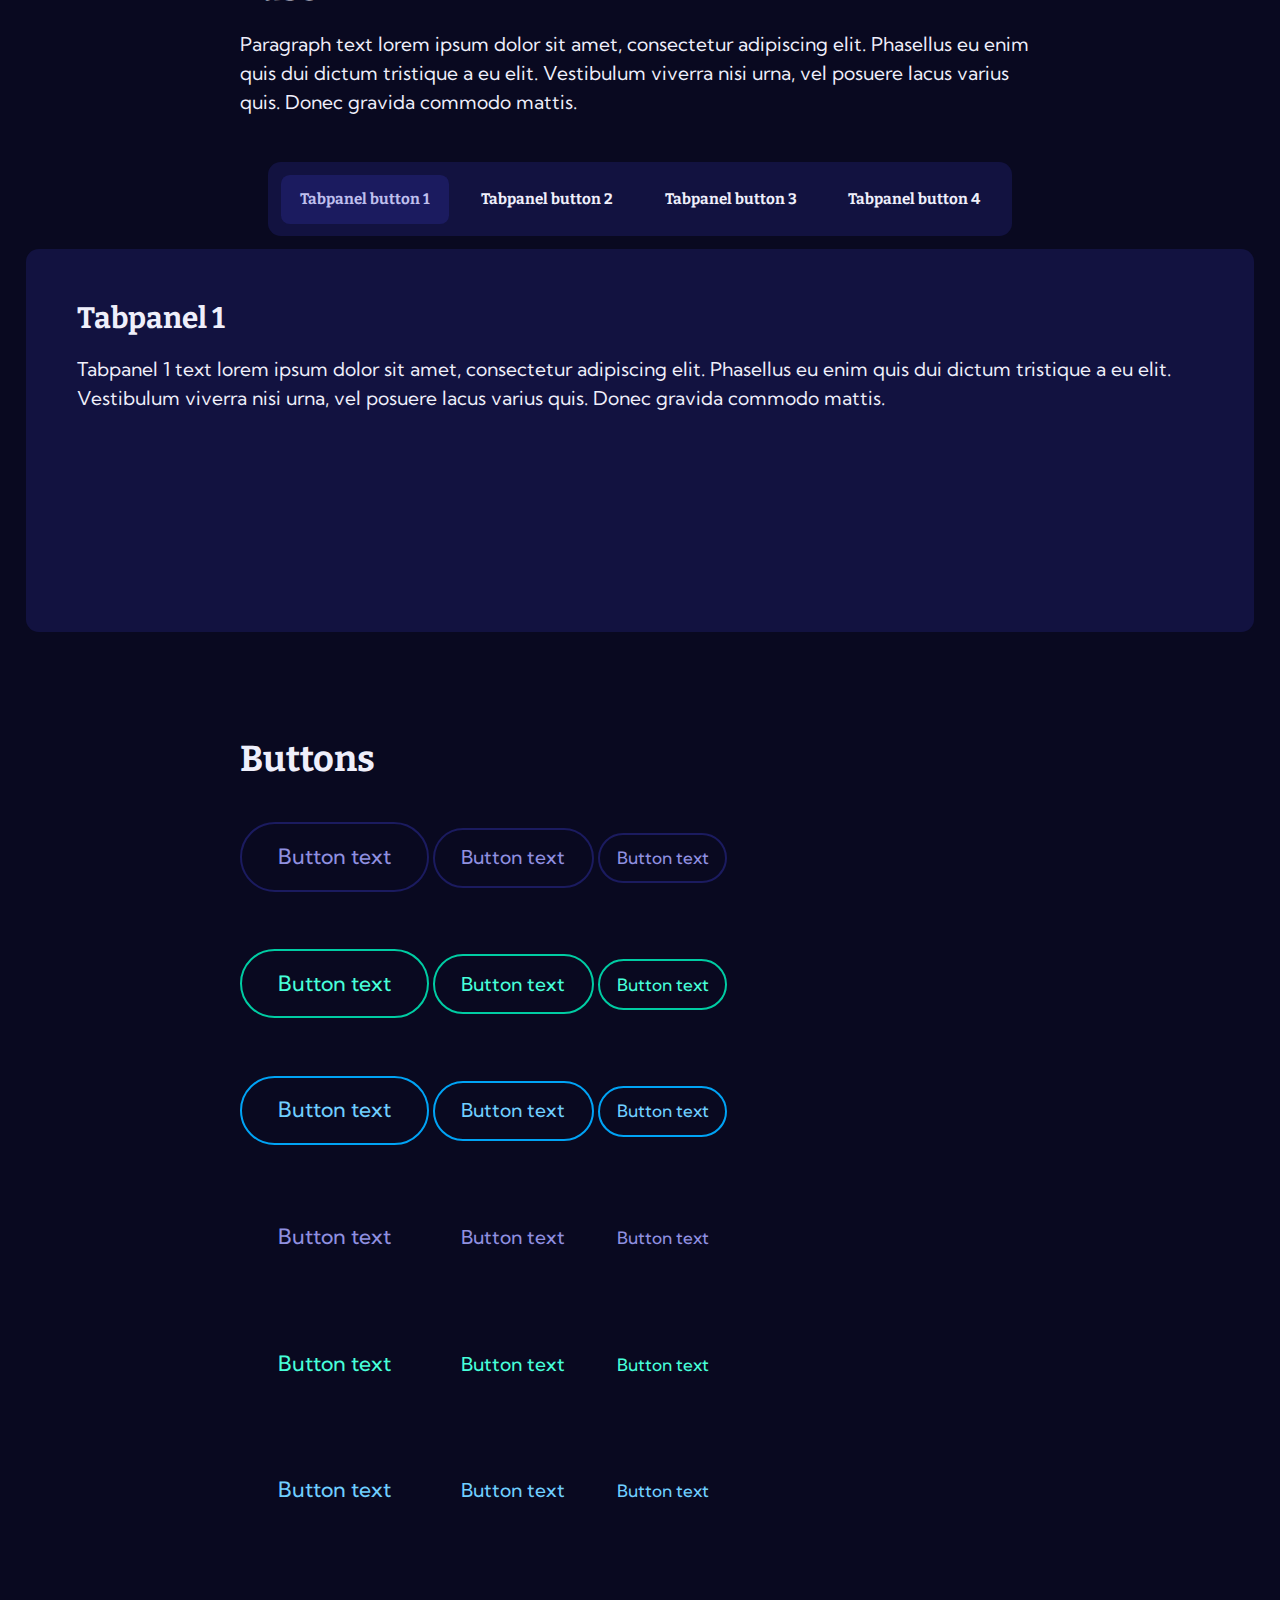
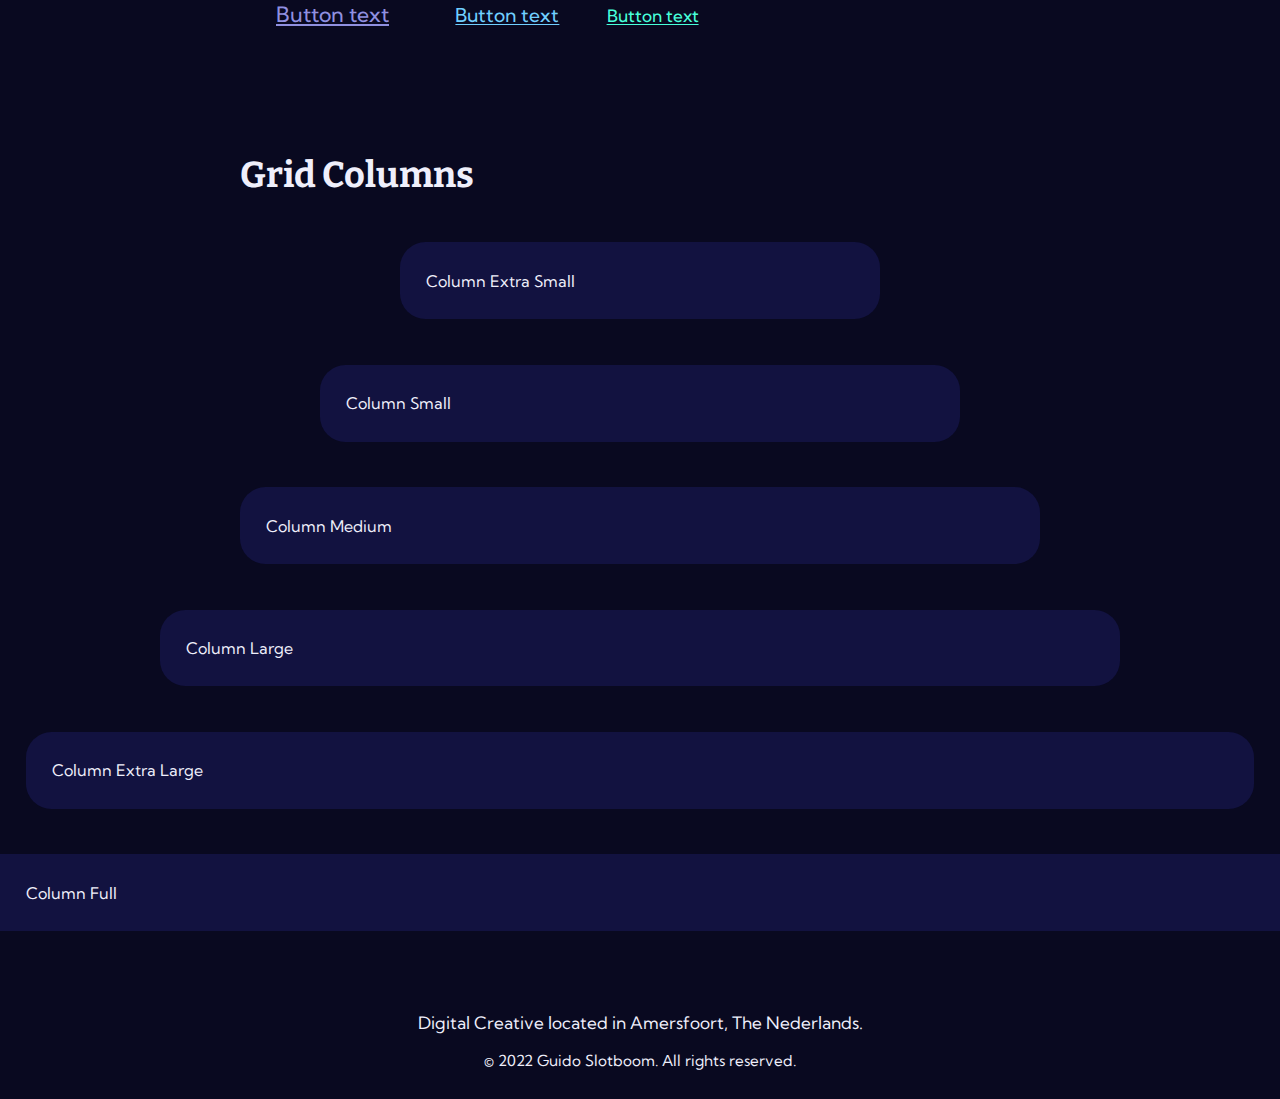
==== commit f0a42062: "Add initial tab snap styling" ====
--- a/index.html
+++ b/index.html
@@ -150,6 +150,48 @@
         </div>
         <div class="content__wrapper grid-cols">
             <div>
+                <h2>Tabs</h2>
+                <p>Paragraph text lorem ipsum dolor sit amet, consectetur adipiscing elit. Phasellus eu enim quis dui dictum tristique a eu elit. Vestibulum viverra nisi urna, vel posuere lacus varius quis. Donec gravida commodo mattis.</p>
+            </div>
+            <div class="col-xl">
+                <div class="tabs">
+                    <div class="tab__list scroll-snap-x" role="tablist" aria-label="Tab panels">
+                        <button role="tab" aria-selected="true" id="tabpanel1">
+                           Tabpanel button 1
+                        </button>
+                        <button role="tab" aria-selected="false" id="tabpanel2">
+                            Tabpanel button 2
+                        </button>
+                        <button role="tab" aria-selected="false" id="tabpanel3">
+                            Tabpanel button 3
+                        </button>
+                        <button role="tab" aria-selected="false" id="tabpanel4">
+                            Tabpanel button 4
+                        </button>
+                    </div>
+                    <div class="tab__panel">
+                        <div role="tabpanel" aria-labelledby="tabpanel1">
+                            <h3>Tabpanel 1</h3>
+                            <p>Tabpanel 1 text lorem ipsum dolor sit amet, consectetur adipiscing elit. Phasellus eu enim quis dui dictum tristique a eu elit. Vestibulum viverra nisi urna, vel posuere lacus varius quis. Donec gravida commodo mattis.</p>
+                        </div>
+                        <div role="tabpanel" aria-labelledby="tabpanel2" hidden>
+                            <h3>Tabpanel 2</h3>
+                            <p>Tabpanel 2 text lorem ipsum dolor sit amet, consectetur adipiscing elit. Donec at vestibulum augue. Duis ut est ultricies, vestibulum lacus eget, congue justo. Etiam eu elementum augue, viverra viverra lorem. Phasellus accumsan, urna consequat suscipit ullamcorper, elit quam luctus dolor, ullamcorper lacinia erat leo eu augue.</p>
+                        </div>
+                        <div role="tabpanel" aria-labelledby="tabpanel3" hidden>
+                            <h3>Tabpanel 3</h3>
+                            <p>Tabpanel 3 text lorem ipsum dolor sit amet, consectetur adipiscing elit. Phasellus eu enim quis dui dictum tristique a eu elit. Vestibulum viverra nisi urna, vel posuere lacus varius quis. Donec gravida commodo mattis.</p>
+                        </div>
+                        <div role="tabpanel" aria-labelledby="tabpanel4" hidden>
+                            <h3>Tabpanel 4</h3>
+                            <p>Tabpanel 4 text lorem ipsum dolor sit amet, consectetur adipiscing elit. Donec at vestibulum augue. Duis ut est ultricies, vestibulum lacus eget, congue justo. Etiam eu elementum augue, viverra viverra lorem. Phasellus accumsan, urna consequat suscipit ullamcorper, elit quam luctus dolor, ullamcorper lacinia erat leo eu augue.</p>
+                        </div>
+                    </div>
+                </div>
+            </div>
+        </div>
+        <div class="content__wrapper grid-cols">
+            <div>
                 <h2>Buttons</h2>
                 <div>
                     <a class="button-primary button-lg" href="#"><span>Button text</span></a>
@@ -210,5 +252,6 @@
             </div>
         </div>
     </footer>
+    <script src="assets/javascript/tabs.js"></script>
 </body>
 </html>--- a/assets/css/style.css
+++ b/assets/css/style.css
@@ -494,7 +494,7 @@
 
     .scroll-snap-x > * {
         flex-shrink: 0;
-        scroll-snap-align: center;
+        scroll-snap-align: start;
         scroll-snap-stop: always;
     }
 
@@ -507,6 +507,57 @@
     .scroll-showcases > * {
         inline-size: min(480px,100%);
     }
+
+    /*** Tabs ***/
+
+    .tabs {
+        border-radius: var(--proportional-size-sm);
+        display: flex;
+        flex-direction: column;
+        gap: var(--proportional-size-xs);
+    }
+
+    :is(.tab__list, .tab__panel) {
+        border-radius: var(--proportional-size-xs);
+    }
+
+    .tab__list {
+        align-self: center;
+        background-color: var(--color-scheme-subtle);
+        gap: var(--proportional-size-xs);
+        max-width: 100%; /* fix for scroll-snap & align-self */
+        padding: var(--proportional-size-xs);
+        scroll-padding: var(--proportional-size-xs);
+    }
+
+    .tab__list button {
+        background-color: transparent;
+        border: none;
+        border-radius: calc(var(--proportional-size-xs) - 0.25rem);
+        font-family: var(--font-secondary);
+        font-size: var(--font-size-xs);
+        font-weight: 700;
+        padding: var(--proportional-size-xs) var(--proportional-size-sm);
+    }
+
+    .tab__list button[aria-selected="true"] {
+        background: var(--primary-60);
+        color: var(--primary-20);
+    }
+
+    .tab__panel {
+        background-color: var(--color-scheme-subtle);
+        border-radius: var(--proportional-size-xs);
+        padding: var(--adaptive-size-lg);
+    }
+
+    .tab__panel > div {
+        min-height: 280px;
+    }
+
+    @media (max-width: 50em) {
+        /* … */
+    }
 }
 
 @layer utilities {
@@ -594,8 +645,13 @@
 
     .bg-color {
         background-color: var(--color-scheme-subtle);
-        border-radius: var(--responsive-size-3xs);
+        border-radius: var(--proportional-size-md);
         padding: var(--responsive-size-md);
+    }
+
+    .bg-color .bg-color {
+        background-color: var(--primary-60);
+        border-radius: var(--proportional-size-xs);
     }
 }
 
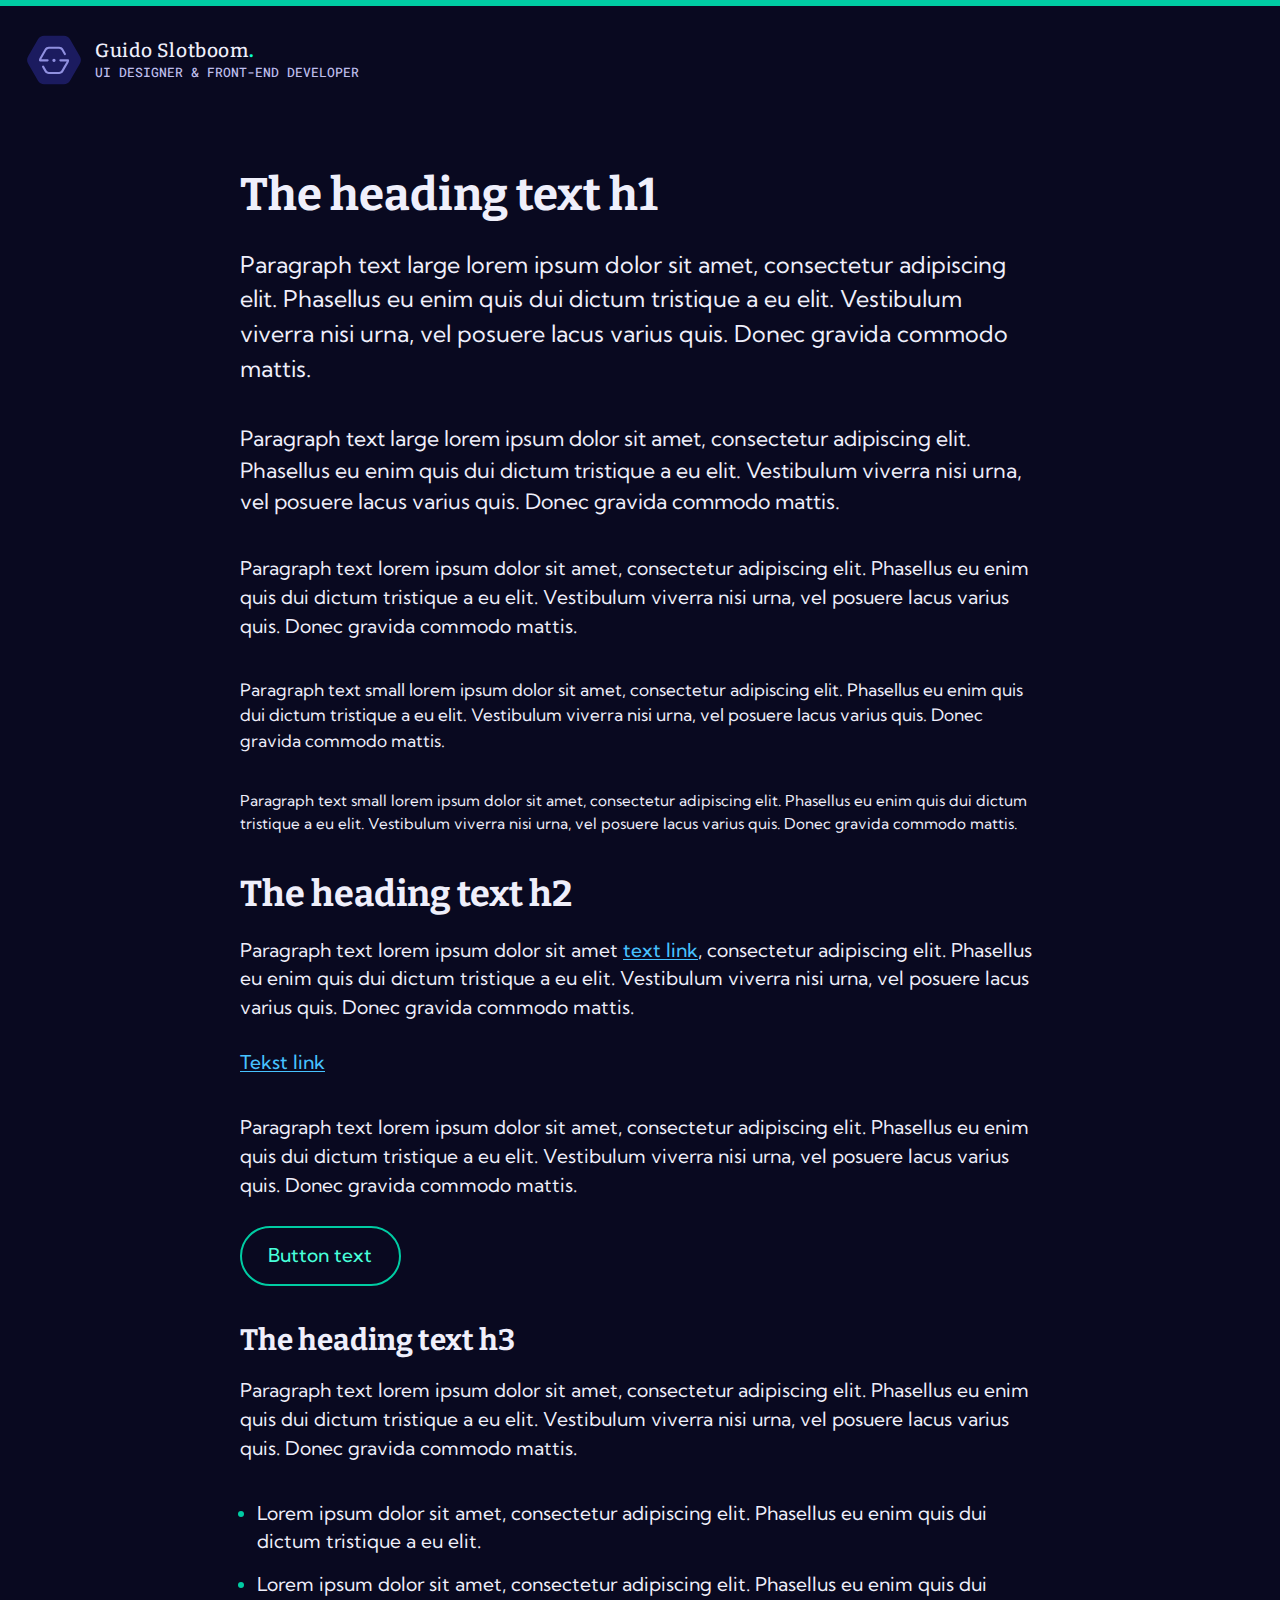
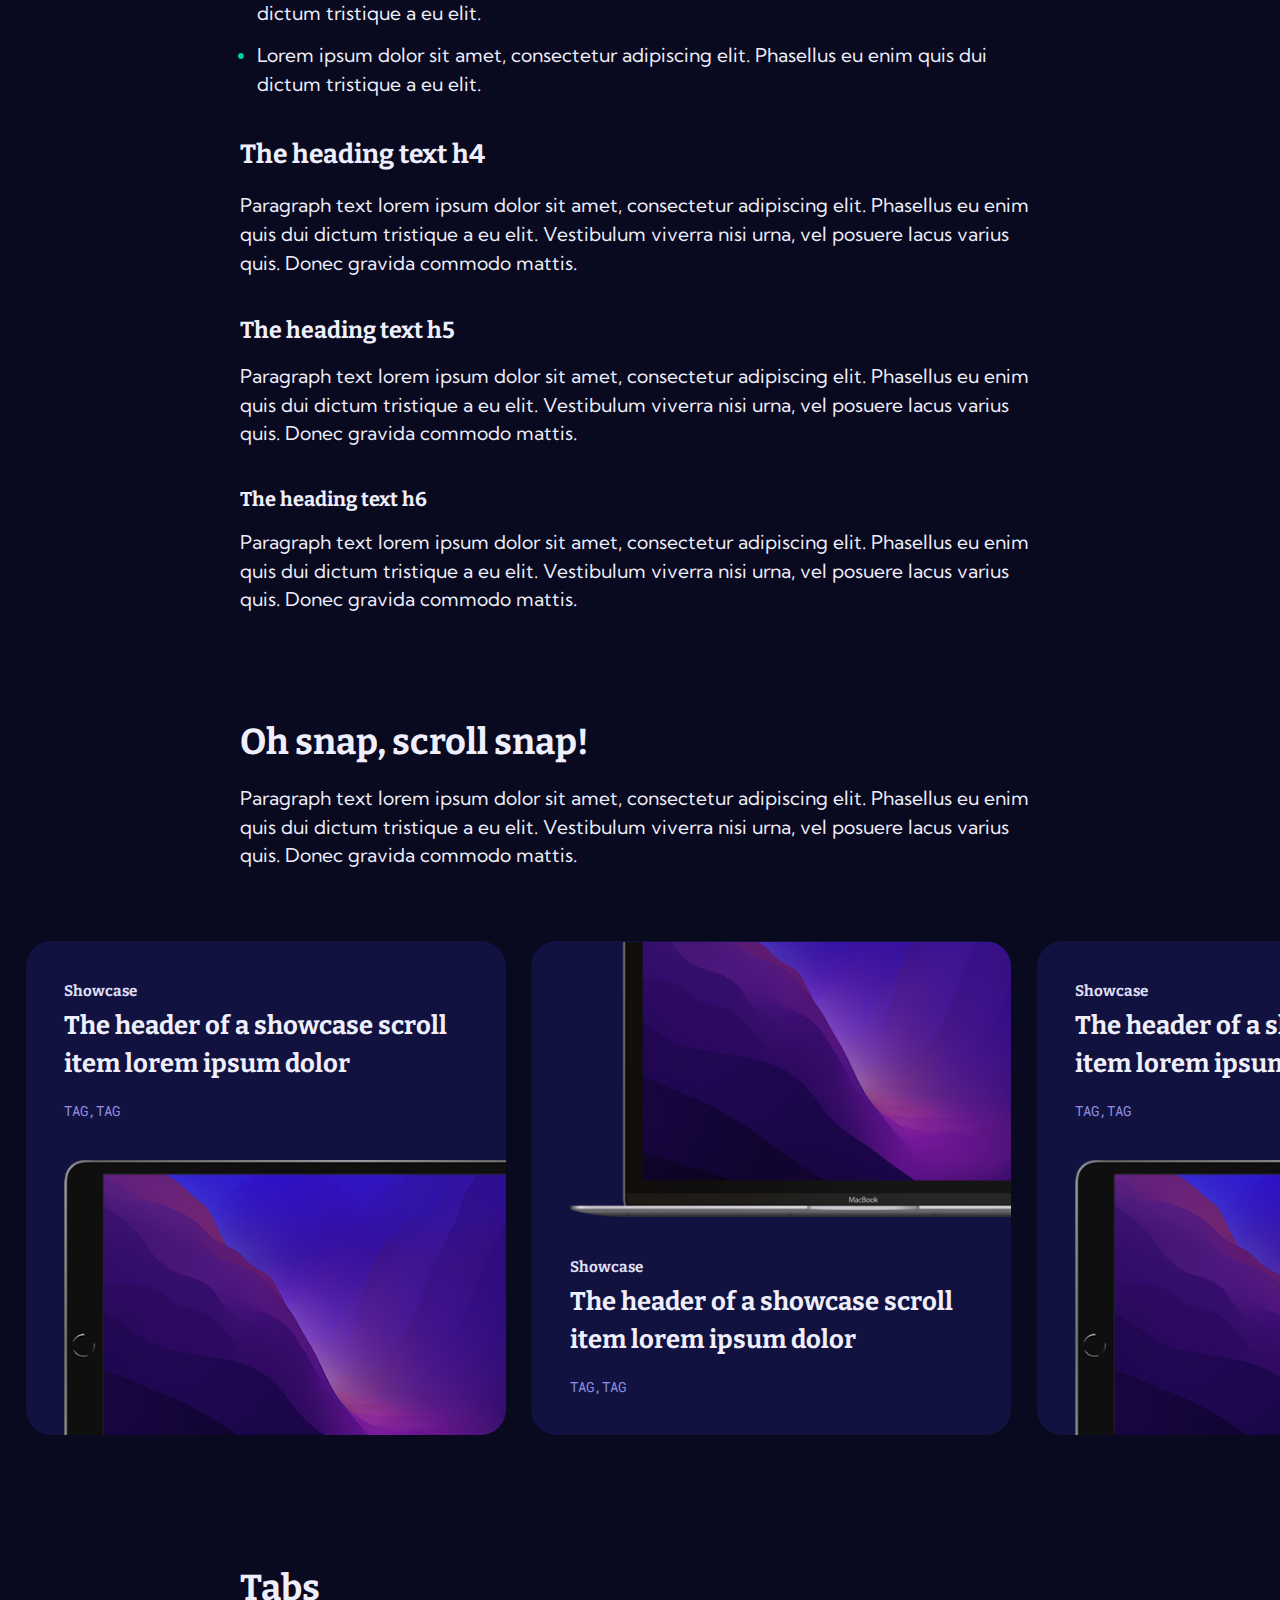
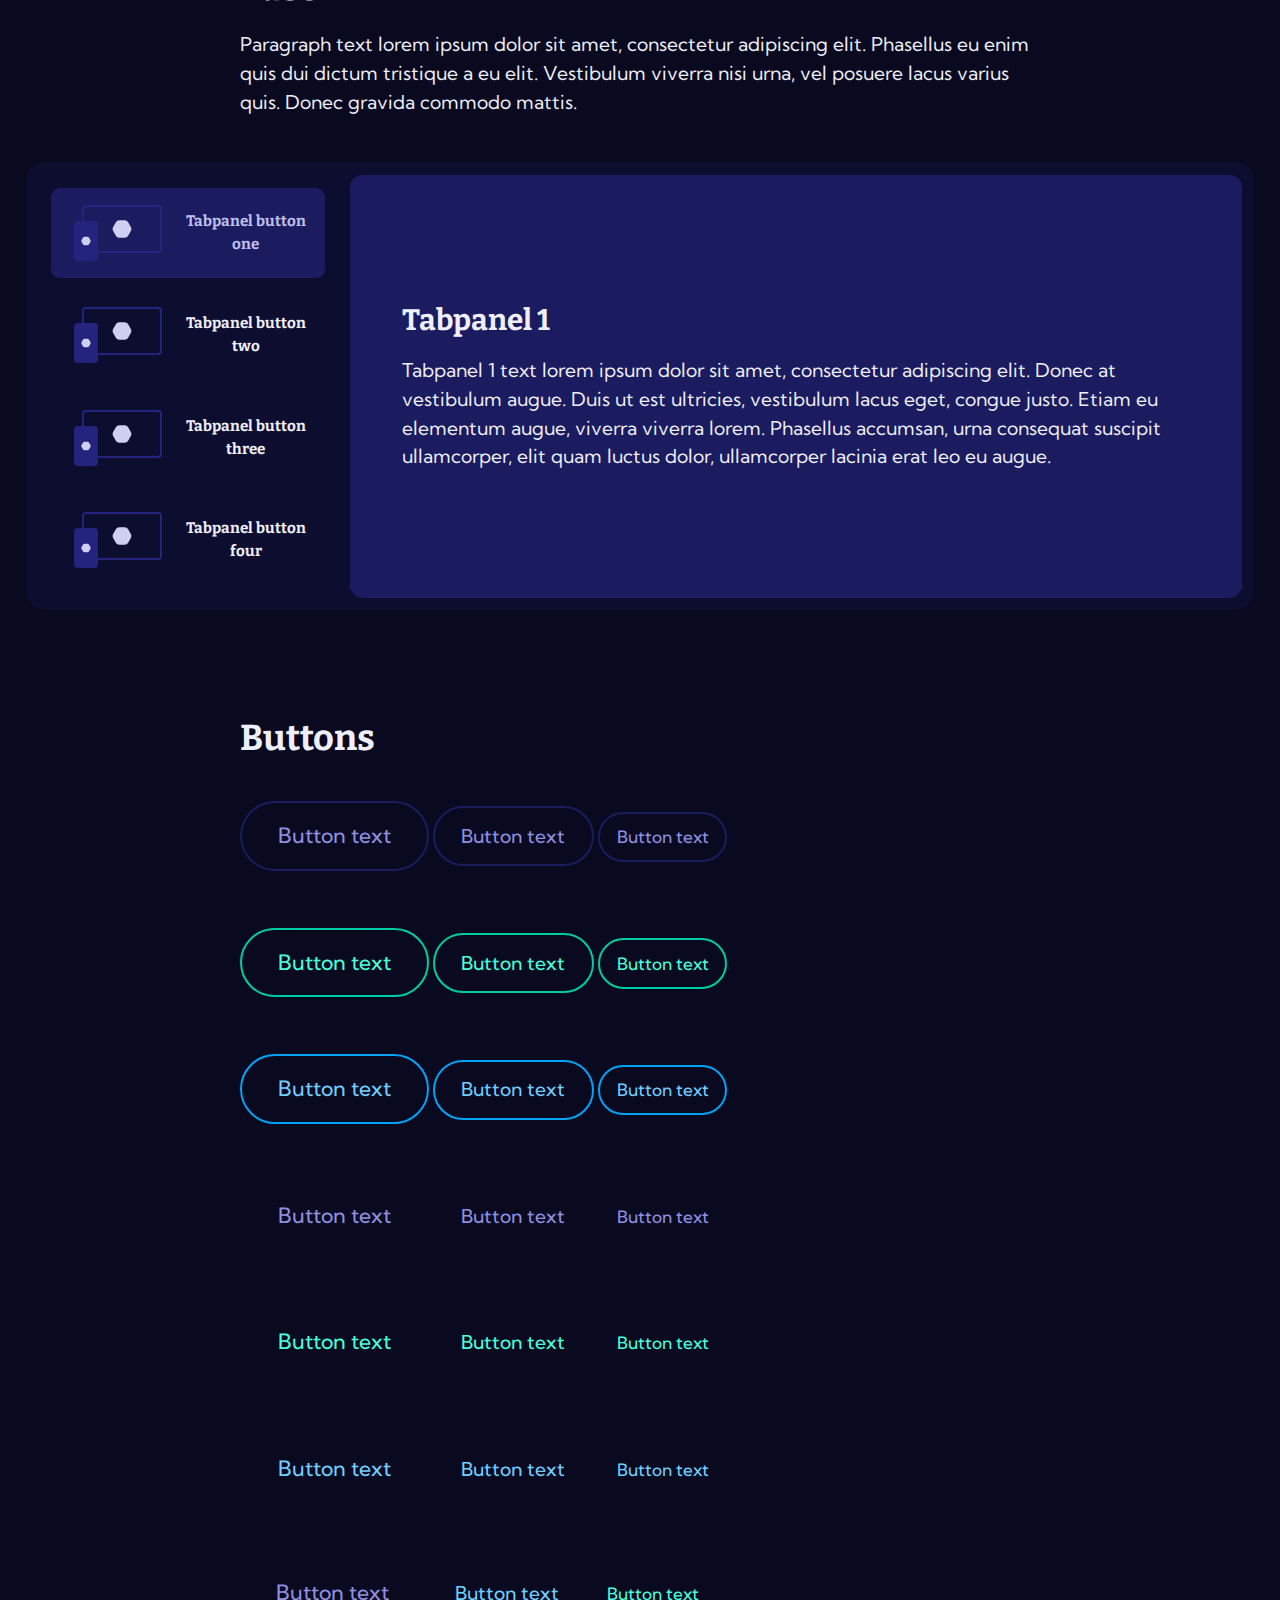
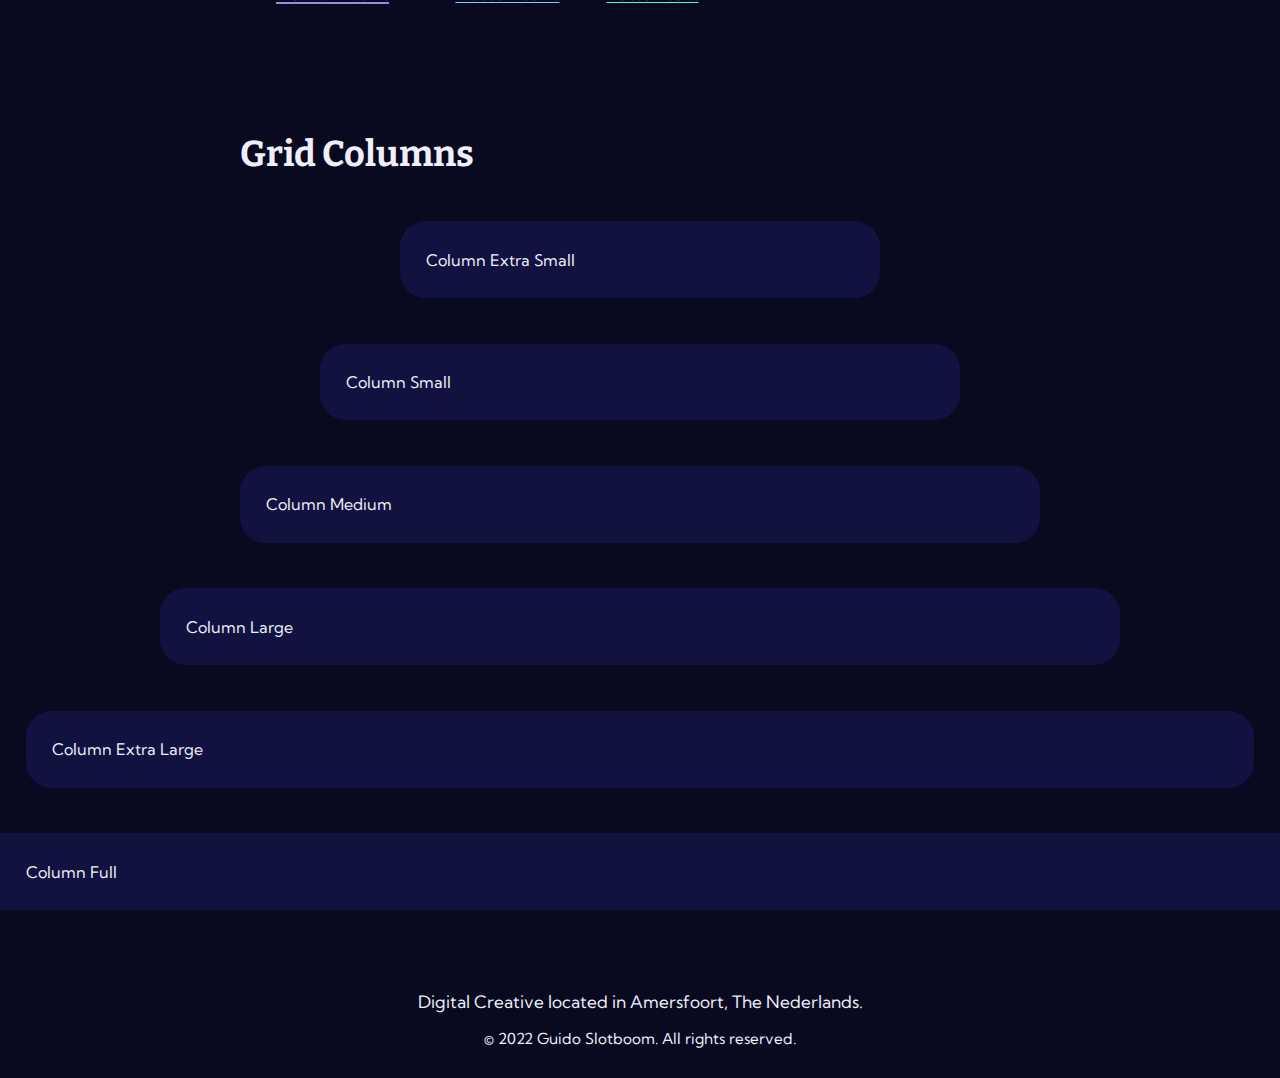
==== commit cc1039d5: "Edit tab styling" ====
--- a/index.html
+++ b/index.html
@@ -153,26 +153,38 @@
                 <h2>Tabs</h2>
                 <p>Paragraph text lorem ipsum dolor sit amet, consectetur adipiscing elit. Phasellus eu enim quis dui dictum tristique a eu elit. Vestibulum viverra nisi urna, vel posuere lacus varius quis. Donec gravida commodo mattis.</p>
             </div>
-            <div class="col-xl">
-                <div class="tabs">
-                    <div class="tab__list scroll-snap-x" role="tablist" aria-label="Tab panels">
+            <div class="col-xl tabs">
+                
+                    <div class="tab__list" role="tablist" aria-label="Tab panels">
                         <button role="tab" aria-selected="true" id="tabpanel1">
-                           Tabpanel button 1
+                            <figure>
+                                <img src="assets/images/placeholder-expertise.svg" alt="Placeholder Expertise Icon">
+                            </figure>
+                           <span>Tabpanel button one</span>
                         </button>
                         <button role="tab" aria-selected="false" id="tabpanel2">
-                            Tabpanel button 2
+                            <figure>
+                                <img src="assets/images/placeholder-expertise.svg" alt="Placeholder Expertise Icon">
+                            </figure>
+                           <span>Tabpanel button two</span>
                         </button>
                         <button role="tab" aria-selected="false" id="tabpanel3">
-                            Tabpanel button 3
+                            <figure>
+                                <img src="assets/images/placeholder-expertise.svg" alt="Placeholder Expertise Icon">
+                            </figure>
+                           <span>Tabpanel button three</span>
                         </button>
                         <button role="tab" aria-selected="false" id="tabpanel4">
-                            Tabpanel button 4
+                            <figure>
+                                <img src="assets/images/placeholder-expertise.svg" alt="Placeholder Expertise Icon">
+                            </figure>
+                           <span>Tabpanel button four</span>
                         </button>
                     </div>
                     <div class="tab__panel">
                         <div role="tabpanel" aria-labelledby="tabpanel1">
                             <h3>Tabpanel 1</h3>
-                            <p>Tabpanel 1 text lorem ipsum dolor sit amet, consectetur adipiscing elit. Phasellus eu enim quis dui dictum tristique a eu elit. Vestibulum viverra nisi urna, vel posuere lacus varius quis. Donec gravida commodo mattis.</p>
+                            <p>Tabpanel 1 text lorem ipsum dolor sit amet, consectetur adipiscing elit. Donec at vestibulum augue. Duis ut est ultricies, vestibulum lacus eget, congue justo. Etiam eu elementum augue, viverra viverra lorem. Phasellus accumsan, urna consequat suscipit ullamcorper, elit quam luctus dolor, ullamcorper lacinia erat leo eu augue.</p>
                         </div>
                         <div role="tabpanel" aria-labelledby="tabpanel2" hidden>
                             <h3>Tabpanel 2</h3>
@@ -180,14 +192,14 @@
                         </div>
                         <div role="tabpanel" aria-labelledby="tabpanel3" hidden>
                             <h3>Tabpanel 3</h3>
-                            <p>Tabpanel 3 text lorem ipsum dolor sit amet, consectetur adipiscing elit. Phasellus eu enim quis dui dictum tristique a eu elit. Vestibulum viverra nisi urna, vel posuere lacus varius quis. Donec gravida commodo mattis.</p>
+                            <p>Tabpanel 3 text lorem ipsum dolor sit amet, consectetur adipiscing elit. Donec at vestibulum augue. Duis ut est ultricies, vestibulum lacus eget, congue justo. Etiam eu elementum augue, viverra viverra lorem. Phasellus accumsan, urna consequat suscipit ullamcorper, elit quam luctus dolor, ullamcorper lacinia erat leo eu augue.</p>
                         </div>
                         <div role="tabpanel" aria-labelledby="tabpanel4" hidden>
                             <h3>Tabpanel 4</h3>
                             <p>Tabpanel 4 text lorem ipsum dolor sit amet, consectetur adipiscing elit. Donec at vestibulum augue. Duis ut est ultricies, vestibulum lacus eget, congue justo. Etiam eu elementum augue, viverra viverra lorem. Phasellus accumsan, urna consequat suscipit ullamcorper, elit quam luctus dolor, ullamcorper lacinia erat leo eu augue.</p>
                         </div>
                     </div>
-                </div>
+                
             </div>
         </div>
         <div class="content__wrapper grid-cols">
--- a/assets/css/style.css
+++ b/assets/css/style.css
@@ -511,52 +511,91 @@
     /*** Tabs ***/
 
     .tabs {
-        border-radius: var(--proportional-size-sm);
+        background-color: var(--primary-70);
         display: flex;
-        flex-direction: column;
+    }
+
+    .tab__list {
+        display: flex;
         gap: var(--proportional-size-xs);
     }
 
-    :is(.tab__list, .tab__panel) {
-        border-radius: var(--proportional-size-xs);
-    }
-
-    .tab__list {
-        align-self: center;
-        background-color: var(--color-scheme-subtle);
-        gap: var(--proportional-size-xs);
-        max-width: 100%; /* fix for scroll-snap & align-self */
-        padding: var(--proportional-size-xs);
-        scroll-padding: var(--proportional-size-xs);
-    }
-
     .tab__list button {
+        align-items: center;
         background-color: transparent;
         border: none;
         border-radius: calc(var(--proportional-size-xs) - 0.25rem);
+        display: grid;
         font-family: var(--font-secondary);
         font-size: var(--font-size-xs);
         font-weight: 700;
+        gap: var(--proportional-size-sm);
         padding: var(--proportional-size-xs) var(--proportional-size-sm);
     }
 
+    .tab__list button figure {
+        width: 96px;
+    }
+
     .tab__list button[aria-selected="true"] {
-        background: var(--primary-60);
+        background-color: var(--primary-60);
         color: var(--primary-20);
     }
 
     .tab__panel {
-        background-color: var(--color-scheme-subtle);
-        border-radius: var(--proportional-size-xs);
+        align-items: center;
+        background-color: var(--primary-60);
+        display: flex;
+        margin-top: 0;
         padding: var(--adaptive-size-lg);
     }
 
-    .tab__panel > div {
-        min-height: 280px;
-    }
-
-    @media (max-width: 50em) {
-        /* … */
+    @media only screen and (min-width: 961px) {
+        
+        .tabs {
+            border-radius: var(--proportional-size-sm);
+            flex-direction: row;
+            gap: var(--proportional-size-xs);
+            grid-column: col-xl;
+            padding: var(--proportional-size-xs);
+        }
+
+        :is(.tab__list, .tab__panel) {
+            border-radius: var(--proportional-size-xs);
+        }
+
+        .tab__list {
+            flex-direction: column;
+            padding: var(--proportional-size-xs);
+        }
+
+        .tab__list button {
+            grid-template-columns: 1fr minmax(120px, 1fr);
+        }
+    }
+
+    @media only screen and (max-width: 960px) {
+        
+        .tabs {
+            flex-direction: column;
+            grid-column: col-full;
+        }
+
+        .tab__list {
+            align-self: center;
+            flex-direction: row;
+            max-width: 100%; /* fix for scroll-snap & align-self */
+            overflow-x: auto;
+            padding: var(--proportional-size-xs);
+        }
+
+        .tab__list button span {
+            width: max-content;
+        }
+
+        .tab__list button figure {
+            display: none;
+        }
     }
 }
 
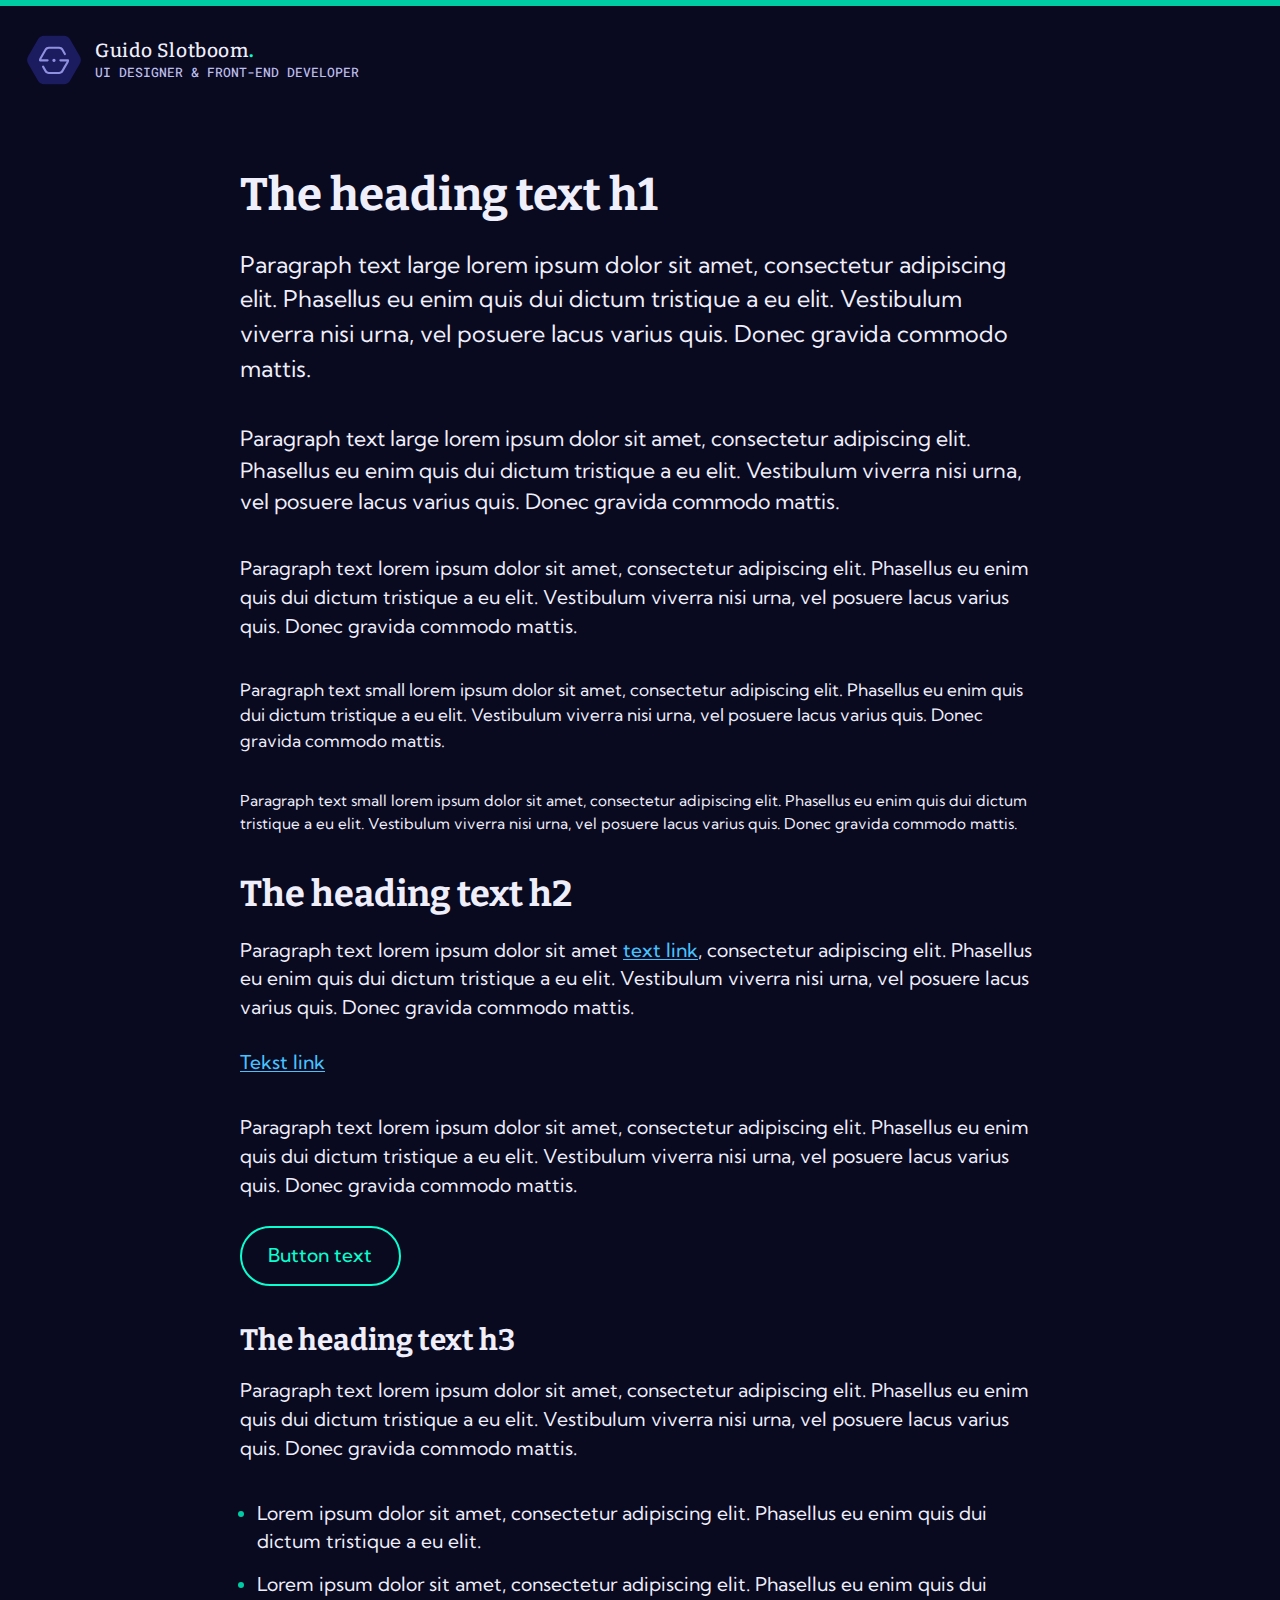
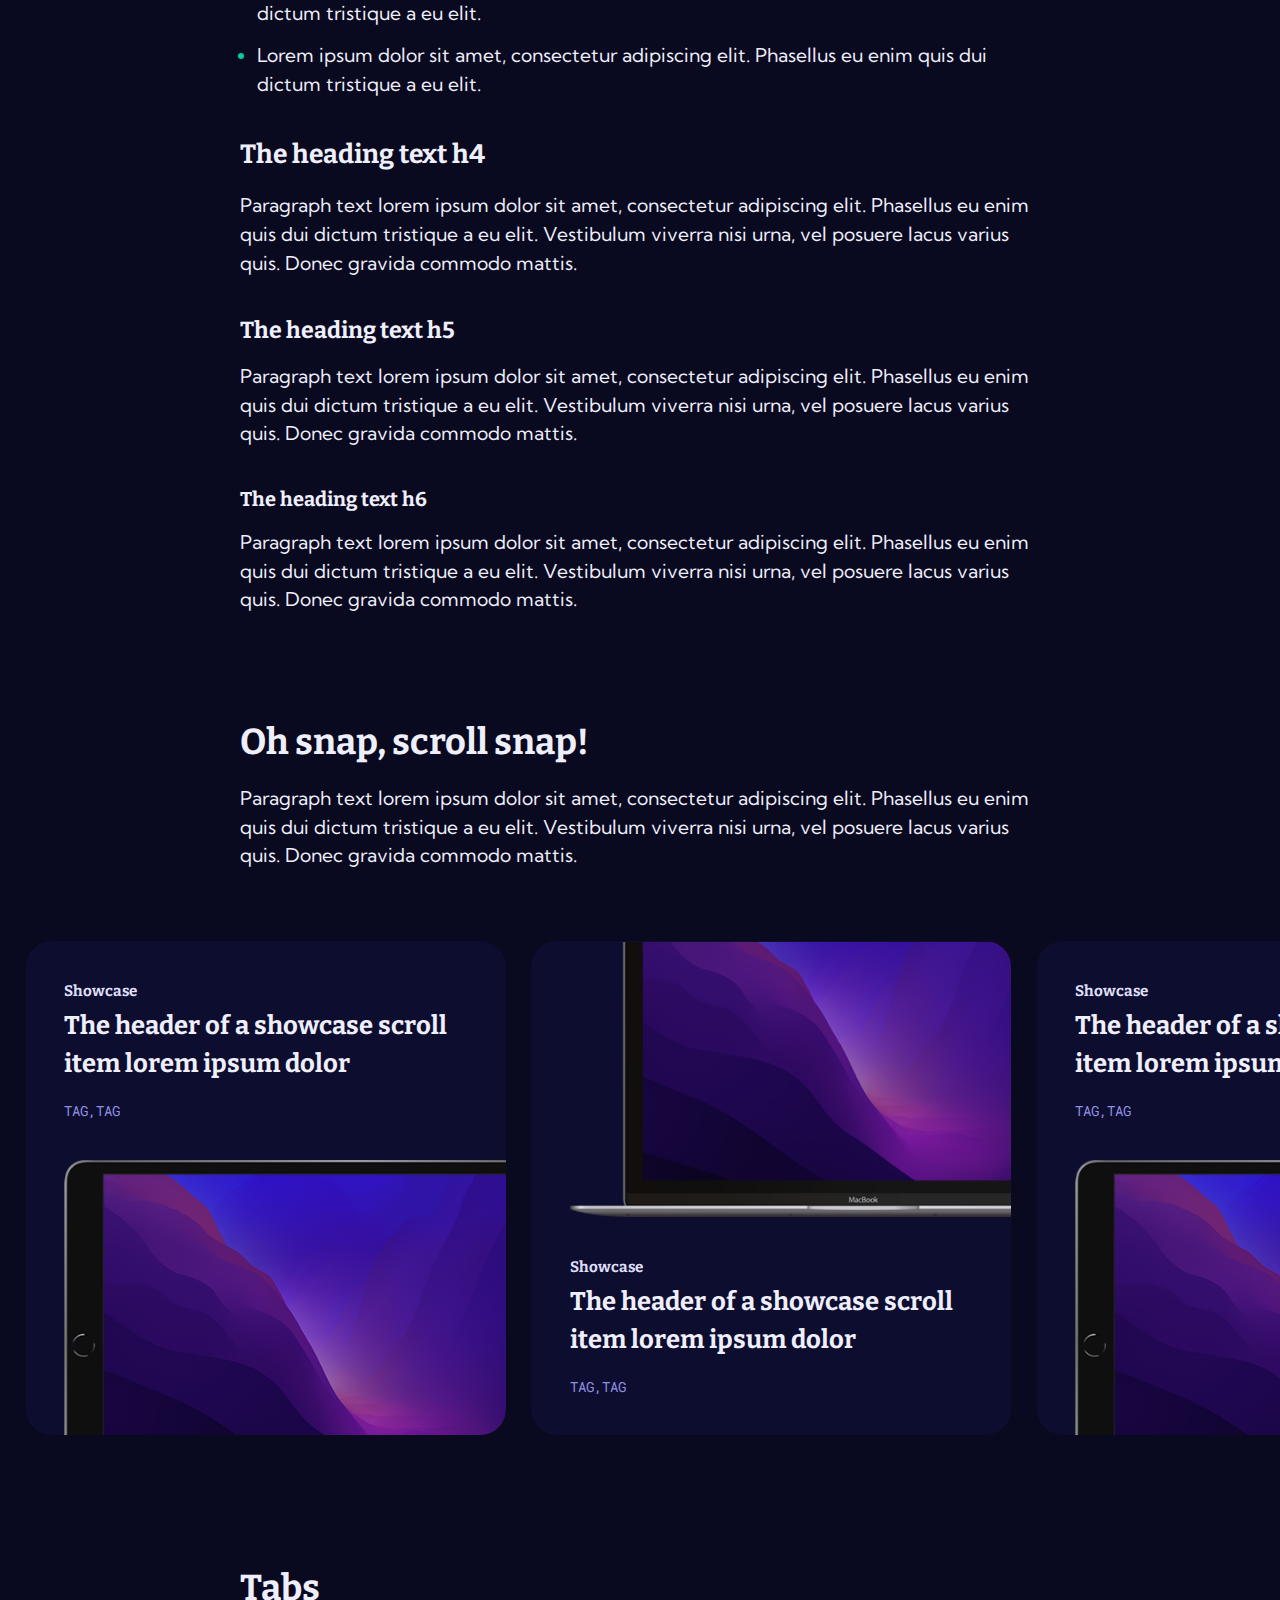
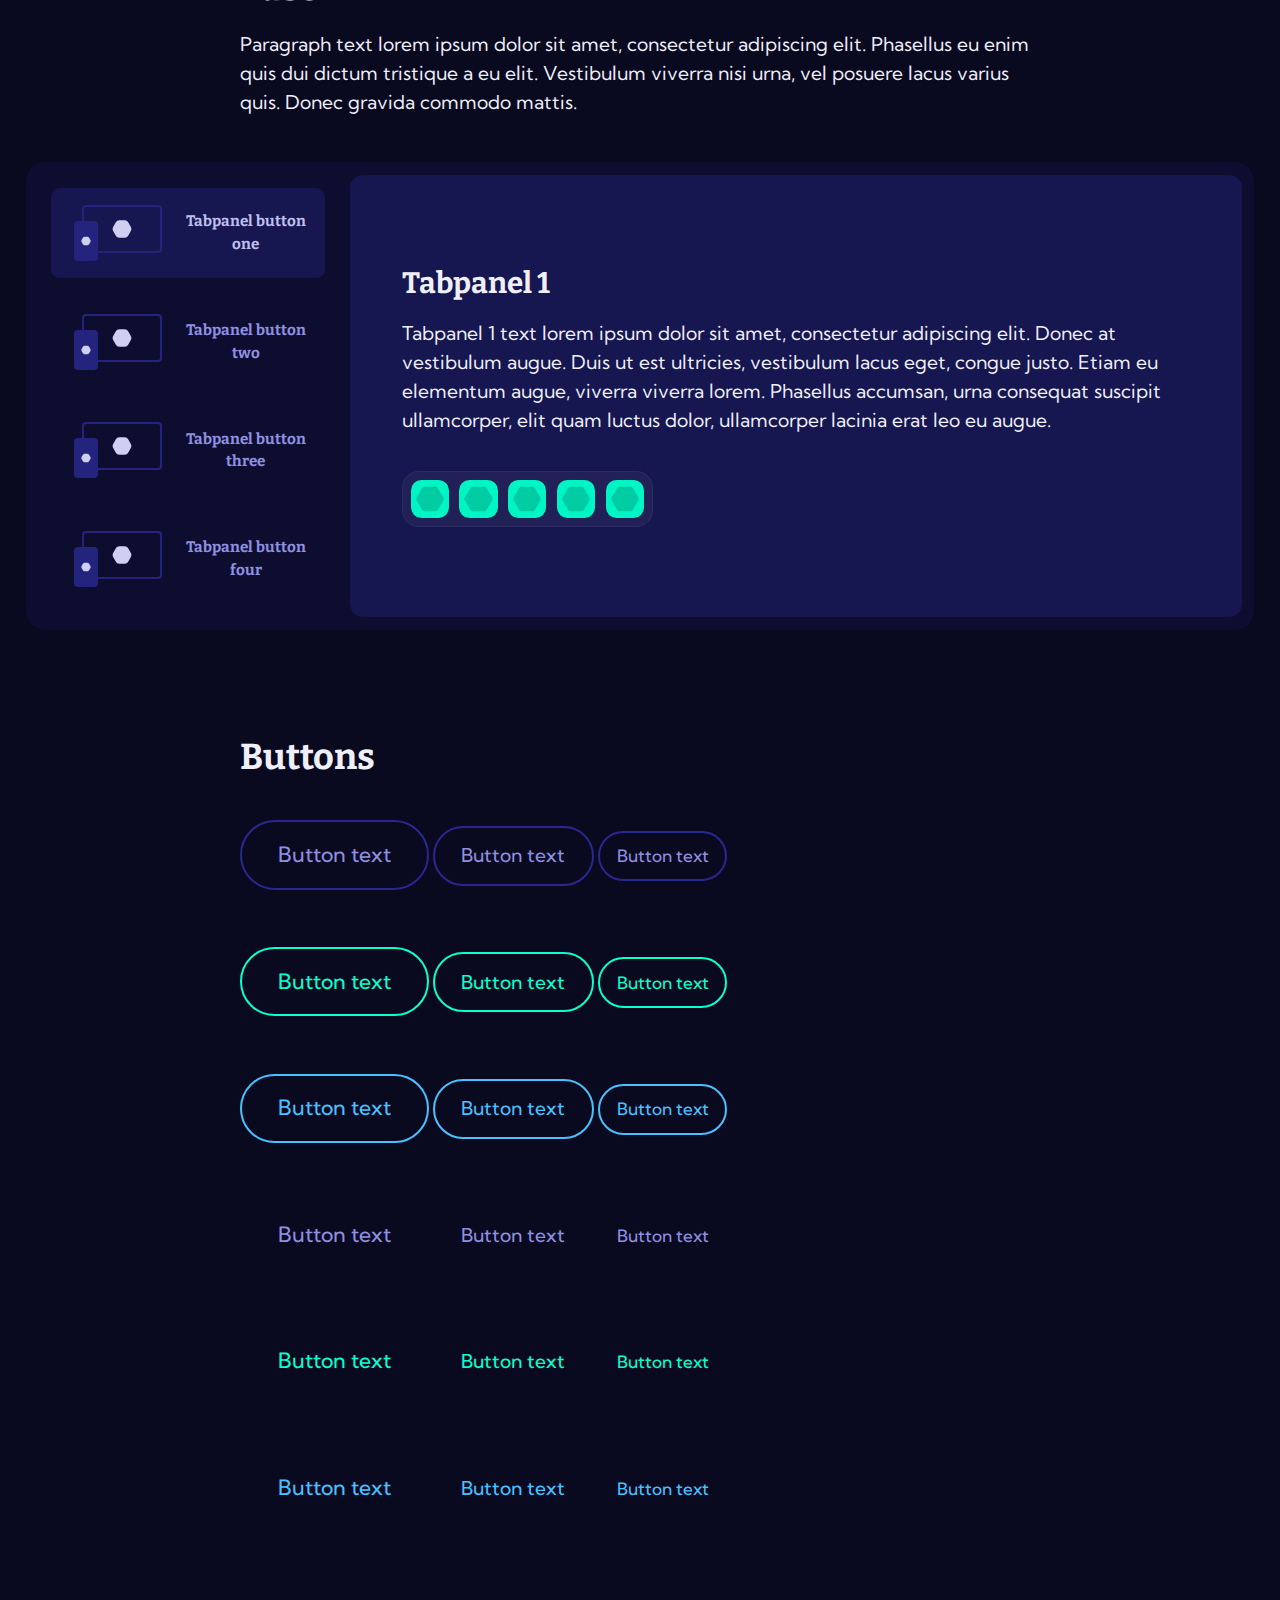
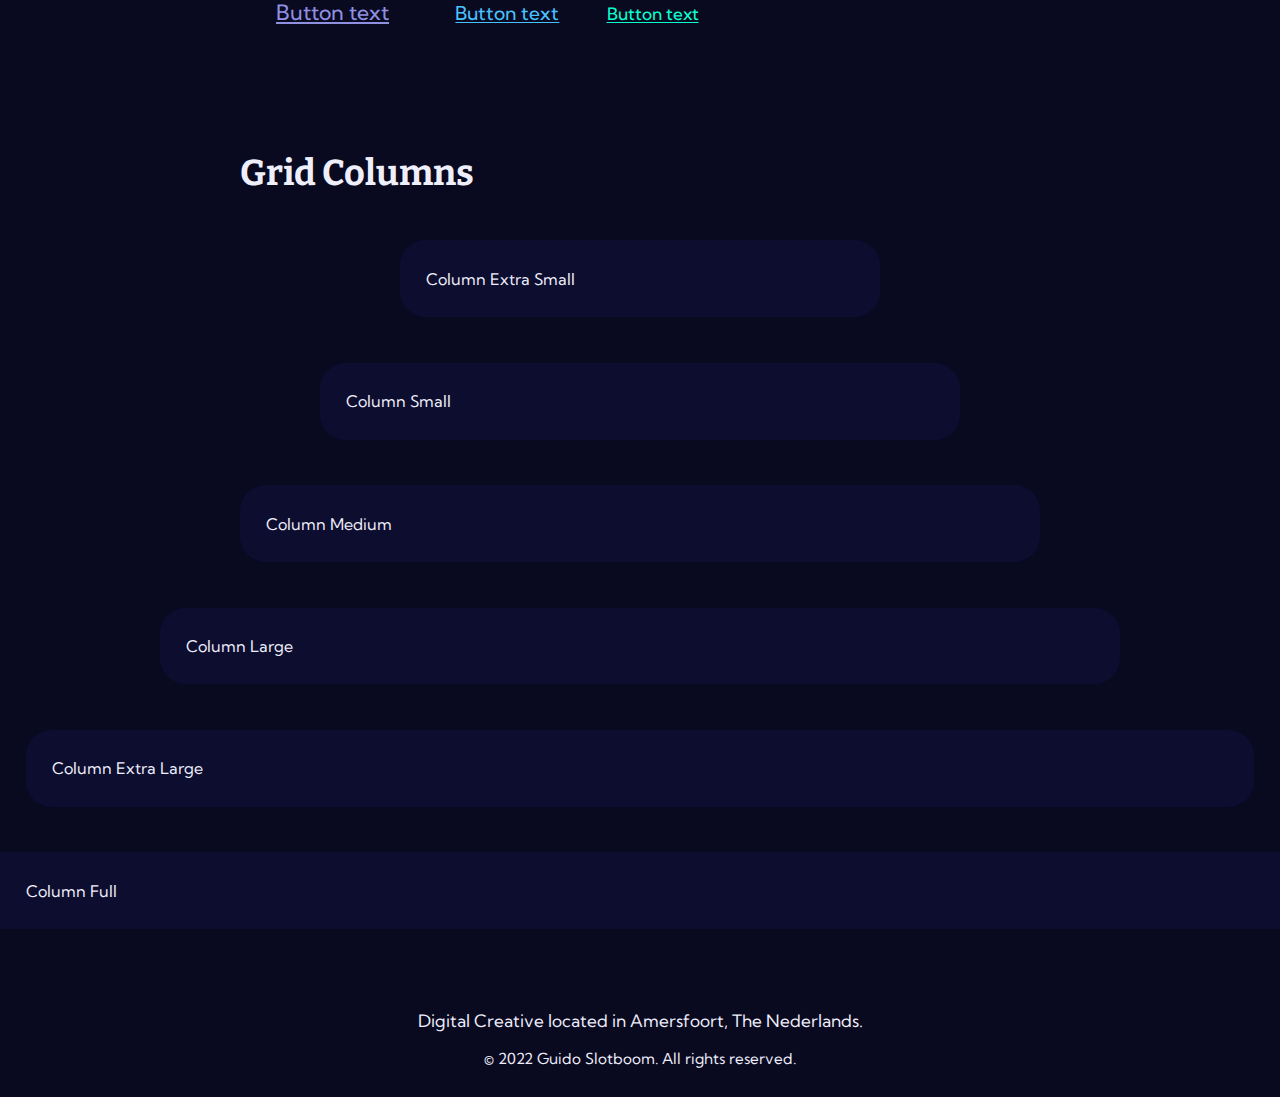
==== commit 3bbd31df: "Add dock styling" ====
--- a/index.html
+++ b/index.html
@@ -185,10 +185,47 @@
                         <div role="tabpanel" aria-labelledby="tabpanel1">
                             <h3>Tabpanel 1</h3>
                             <p>Tabpanel 1 text lorem ipsum dolor sit amet, consectetur adipiscing elit. Donec at vestibulum augue. Duis ut est ultricies, vestibulum lacus eget, congue justo. Etiam eu elementum augue, viverra viverra lorem. Phasellus accumsan, urna consequat suscipit ullamcorper, elit quam luctus dolor, ullamcorper lacinia erat leo eu augue.</p>
+                            <ul class="dock">
+                                <li class="dock__item">
+                                    <figure>
+                                        <img src="assets/images/placeholder-tool.svg" alt="Placeholder Tool">
+                                        <figcaption>Placeholder</figcaption>
+                                    </figure>
+                                </li>
+                                <li class="dock__item">
+                                    <figure>
+                                        <img src="assets/images/placeholder-tool.svg" alt="Placeholder Tool">
+                                        <figcaption>Placeholder</figcaption>
+                                    </figure>
+                                </li>
+                                <li class="dock__item">
+                                    <figure>
+                                        <img src="assets/images/placeholder-tool.svg" alt="Placeholder Tool">
+                                        <figcaption>Placeholder</figcaption>
+                                    </figure>
+                                </li>
+                                <li class="dock__item">
+                                    <figure>
+                                        <img src="assets/images/placeholder-tool.svg" alt="Placeholder Tool">
+                                        <figcaption>Placeholder</figcaption>
+                                    </figure>
+                                </li>
+                                <li class="dock__item">
+                                    <figure>
+                                        <img src="assets/images/placeholder-tool.svg" alt="Placeholder Tool">
+                                        <figcaption>Placeholder</figcaption>
+                                    </figure>
+                                </li>
+                            </ul>
                         </div>
                         <div role="tabpanel" aria-labelledby="tabpanel2" hidden>
                             <h3>Tabpanel 2</h3>
                             <p>Tabpanel 2 text lorem ipsum dolor sit amet, consectetur adipiscing elit. Donec at vestibulum augue. Duis ut est ultricies, vestibulum lacus eget, congue justo. Etiam eu elementum augue, viverra viverra lorem. Phasellus accumsan, urna consequat suscipit ullamcorper, elit quam luctus dolor, ullamcorper lacinia erat leo eu augue.</p>
+                            <ul>
+                                <li>Lorem ipsum dolor sit amet</li>
+                                <li>Lorem ipsum dolor sit amet</li>
+                                <li>Lorem ipsum dolor sit amet</li>
+                            </ul>
                         </div>
                         <div role="tabpanel" aria-labelledby="tabpanel3" hidden>
                             <h3>Tabpanel 3</h3>
--- a/assets/css/theme.css
+++ b/assets/css/theme.css
@@ -8,16 +8,16 @@
         --hue-accent-color: 168;
         
         --color-scheme-base: hsl(var(--hue-primary-color), 56%, 8%);
-        --color-scheme-subtle: hsl(var(--hue-primary-color), 56%, 16%);
+        --color-scheme-subtle: hsl(var(--hue-primary-color), 56%, 12%);
         --color-scheme-contrast: hsl(var(--hue-primary-color), 56%, 96%);
 
         --primary-10: hsl(var(--hue-primary-color), 56%, 92%);
         --primary-20: hsl(var(--hue-primary-color), 56%, 84%);
         --primary-30: hsl(var(--hue-primary-color), 56%, 72%);
         --primary-40: hsl(var(--hue-primary-color), 56%, 48%);
-        --primary-50: hsl(var(--hue-primary-color), 56%, 32%);
+        --primary-50: hsl(var(--hue-primary-color), 56%, 36%);
         --primary-60: hsl(var(--hue-primary-color), 56%, 24%);
-        --primary-70: hsl(var(--hue-primary-color), 56%, 12%);
+        --primary-70: hsl(var(--hue-primary-color), 56%, 20%);
 
         --secondary-10: hsl(var(--hue-secondary-color), 100%, 72%);
         --secondary-20: hsl(var(--hue-secondary-color), 100%, 64%);
--- a/assets/css/style.css
+++ b/assets/css/style.css
@@ -93,8 +93,8 @@
     }
 
     a:focus {
+        outline-color: var(--secondary-30);
         outline-width: 0.125rem;
-        outline-color: var(--secondary-30);
     }
 
     ol, ul {
@@ -169,32 +169,27 @@
         row-gap: var(--responsive-size-2xl);
     }
 
-    .content__wrapper > div > * + * {
+    .content__wrapper > div > * + *,
+    .content__wrapper :is(ol, ul) {
         margin-top: var(--responsive-size-xl);
     }
 
-    .content__wrapper div li + li {
-        margin-top: var(--responsive-size-3xs);
-    }
-
-    .content__wrapper div p + a,
-    .content__wrapper div a + a {
+    .content__wrapper h1 + *,
+    .content__wrapper p + a,
+    .content__wrapper a + a {
         margin-top: var(--responsive-size-md);
     }
     
-    .content__wrapper div h1 + * {
-        margin-top: var(--responsive-size-md);
+    .content__wrapper h2 + * {
+        margin-top: var(--responsive-size-xs);
     }
     
-    .content__wrapper div h2 + * {
-        margin-top: var(--responsive-size-xs);
+    .content__wrapper :is(h3, h4) + * {
+        margin-top: var(--responsive-size-2xs);
     }
     
-    .content__wrapper div :is(h3, h4) + * {
-        margin-top: var(--responsive-size-2xs);
-    }
-    
-    .content__wrapper div :is(h5, h6) + * {
+    .content__wrapper :is(h5, h6) + *,
+    .content__wrapper li + li {
         margin-top: var(--responsive-size-3xs);
     }
 
@@ -273,7 +268,7 @@
     /*** Button Primary ***/
 
     .button-primary {
-        border-color: var(--primary-60);
+        border-color: var(--primary-50);
         color: var(--primary-30);
     }
 
@@ -291,8 +286,8 @@
     /*** Button Secondary ***/
 
     .button-secondary {
-        border-color: var(--secondary-30);
-        color: var(--secondary-10);
+        border-color: var(--secondary-20);
+        color: var(--secondary-20);
     }
 
     .button-secondary:hover {
@@ -303,14 +298,14 @@
 
     .button-secondary:active {
         --button-background: var(--secondary-30);
-        border-color: var(--secondary-20);
+        border-color: var(--secondary-30);
     }
 
     /*** Button Accent ***/
 
     .button-accent {
-        border-color: var(--accent-30);
-        color: var(--accent-10);
+        border-color: var(--accent-20);
+        color: var(--accent-20);
     }
 
     .button-accent:hover {
@@ -321,7 +316,7 @@
 
     .button-accent:active {
         --button-background: var(--accent-30);
-        border-color: var(--accent-20);
+        border-color: var(--accent-30);
     }
 
     /*** Button Specific Styles ***/
@@ -366,6 +361,7 @@
         display: flex;
         gap: var(--responsive-size-3xs);
         text-decoration: none;
+        width: fit-content;
     }
 
     .logo__shape svg {
@@ -434,10 +430,15 @@
         display: grid;
         grid-template-rows: 1fr max-content;
         overflow: auto;
+        transition: background 100ms ease-in;
     }
 
     .showcase:hover {
         background-color: var(--primary-60);
+    }
+
+    .showcase:active {
+        background-color: var(--primary-70);
     }
 
     .showcase__text {
@@ -511,13 +512,13 @@
     /*** Tabs ***/
 
     .tabs {
-        background-color: var(--primary-70);
+        background-color: var(--color-scheme-subtle);
         display: flex;
     }
 
     .tab__list {
         display: flex;
-        gap: var(--proportional-size-xs);
+        gap: var(--proportional-size-sm);
     }
 
     .tab__list button {
@@ -525,26 +526,38 @@
         background-color: transparent;
         border: none;
         border-radius: calc(var(--proportional-size-xs) - 0.25rem);
+        color: var(--primary-30);
         display: grid;
         font-family: var(--font-secondary);
         font-size: var(--font-size-xs);
         font-weight: 700;
         gap: var(--proportional-size-sm);
         padding: var(--proportional-size-xs) var(--proportional-size-sm);
+        transition: color 100ms ease-in, background 100ms ease-in;
+    }
+
+    .tab__list button[aria-selected="true"] {
+        background-color: var(--primary-70);
+        color: var(--primary-20);
+    }
+
+    .tab__list button:hover {
+        background-color: var(--primary-60);
+        color: var(--color-scheme-contrast);
+    }
+
+    .tab__list button:active {
+        background-color: var(--primary-70);
+        color: var(--primary-30);
     }
 
     .tab__list button figure {
         width: 96px;
     }
 
-    .tab__list button[aria-selected="true"] {
-        background-color: var(--primary-60);
-        color: var(--primary-20);
-    }
-
     .tab__panel {
         align-items: center;
-        background-color: var(--primary-60);
+        background-color: var(--primary-70);
         display: flex;
         margin-top: 0;
         padding: var(--adaptive-size-lg);
@@ -597,6 +610,62 @@
             display: none;
         }
     }
+
+    /*** Dock ***/
+
+    .dock {
+        background-color: rgba(255, 255, 255, 0.05);
+        border: 1px solid rgba(255, 255, 255, 0.05);
+        border-radius: var(--responsive-size-2xs);
+        display: inline-flex;
+        gap: var(--responsive-size-4xs);
+        margin-left: 0;
+        padding: 0.5rem;
+    }
+
+    .dock__item {
+        height: var(--proportional-size-lg);
+        list-style: none;
+        margin: 0;
+        position: relative;
+        transition: all 100ms ease-in;
+        width: var(--proportional-size-lg);
+    }
+
+    .dock__item figure {
+        display: flex;
+        justify-content: center;
+    }
+
+    .dock__item img {
+        border-radius: var(--responsive-size-4xs);
+        transition: all 100ms ease-in;
+        z-index: 1;
+    }
+
+    .dock__item figcaption {
+        background-color: var(--primary-40);
+        border-radius: 0.25rem;
+        font-size: 1rem;
+        opacity: 0;
+        padding: 0.125rem 0.375rem;
+        position: absolute;
+        transform: translateY(-60%);
+        transition: all 100ms ease-in;
+    }
+
+    .dock__item:hover {
+        margin-inline: 0.25rem;
+    }
+
+    .dock__item:hover img {
+        transform: scale(1.25) translateY(-10%);
+    }
+
+    .dock__item:hover figcaption {
+        opacity: 1;
+        transform: translateY(-160%);
+    }
 }
 
 @layer utilities {
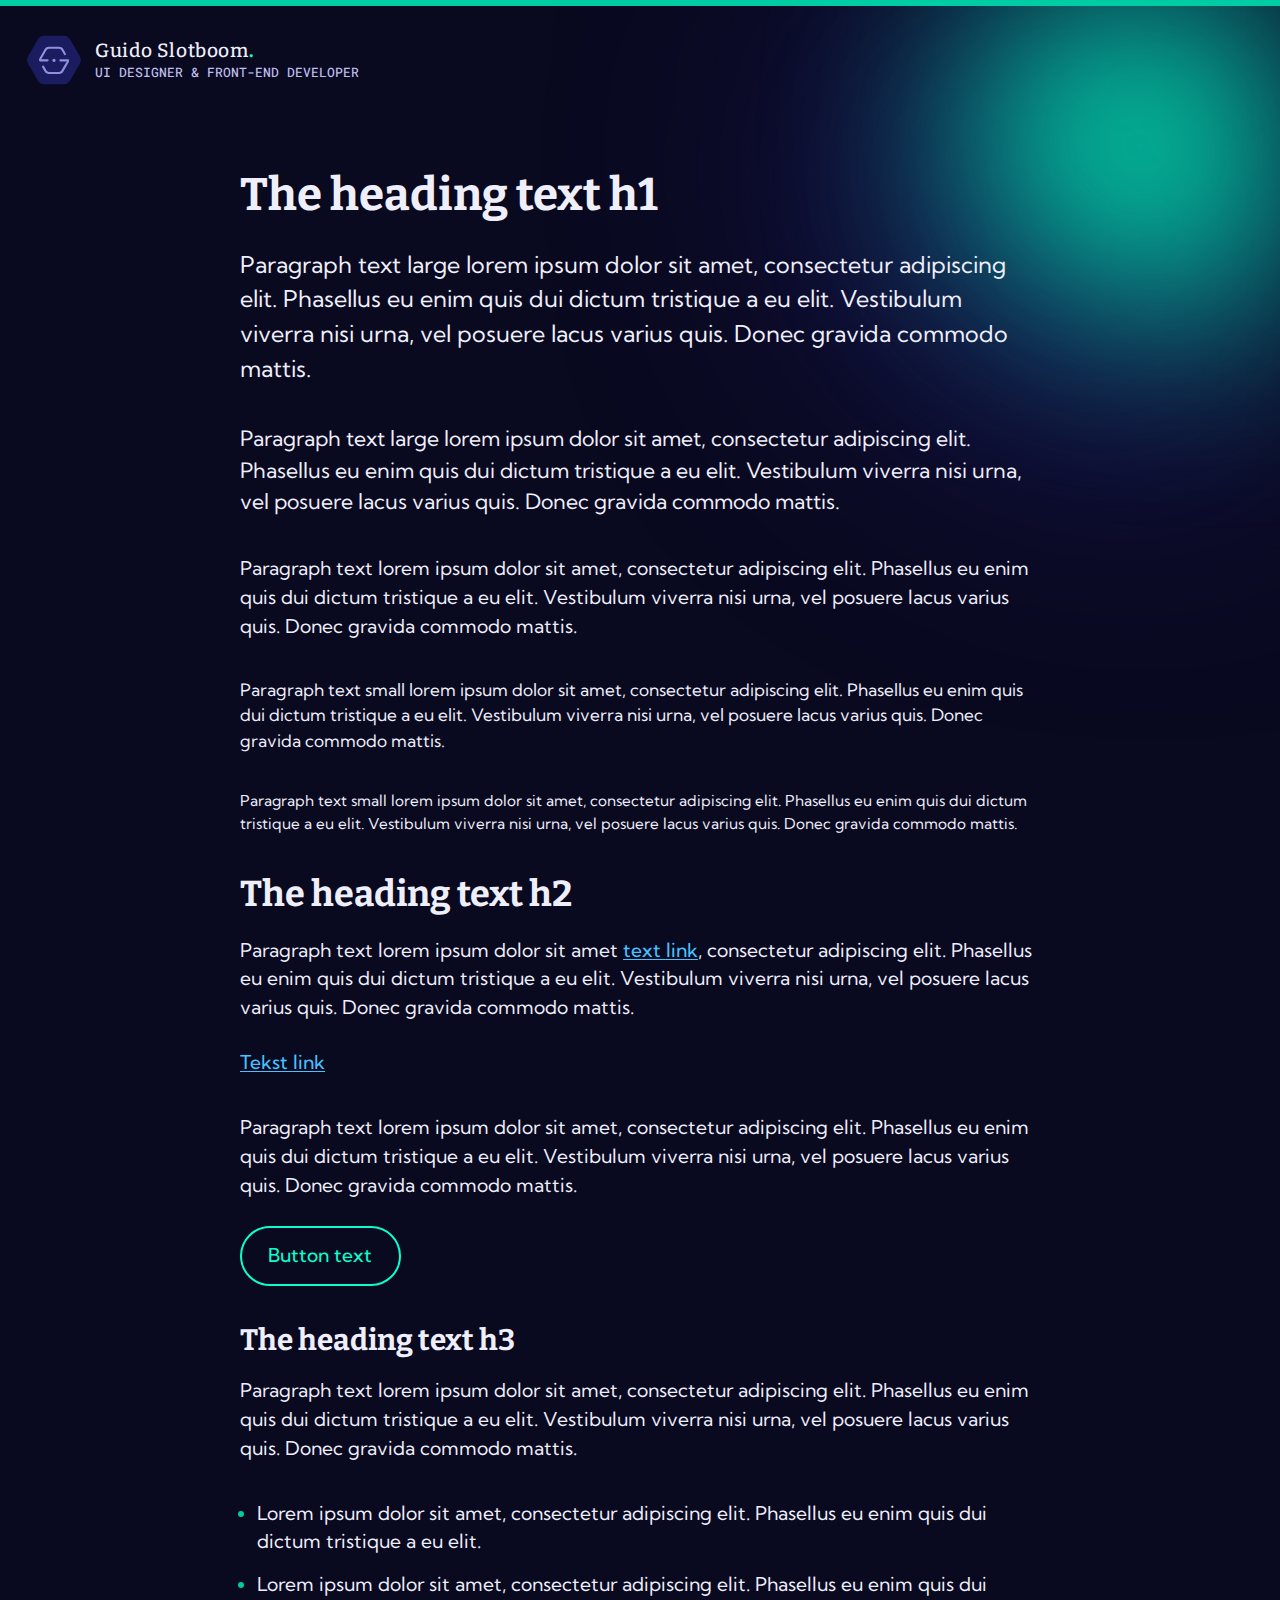
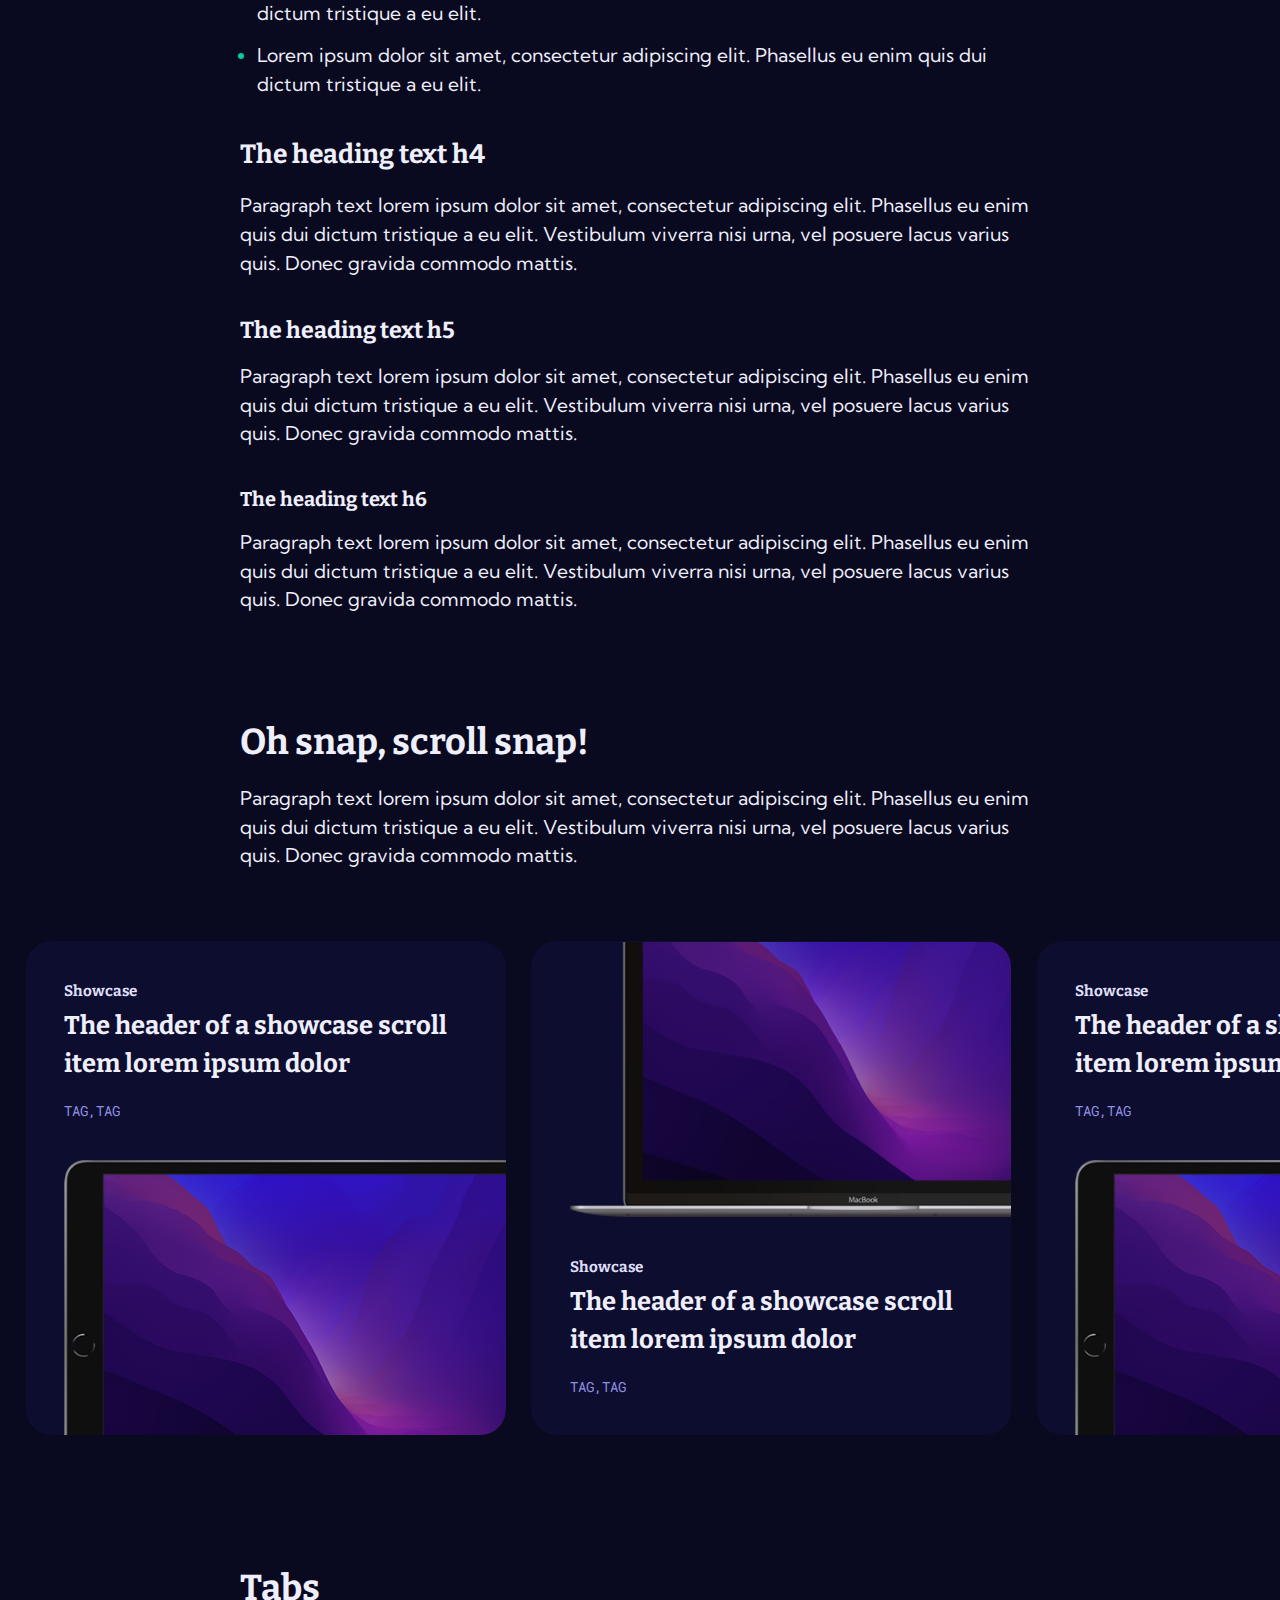
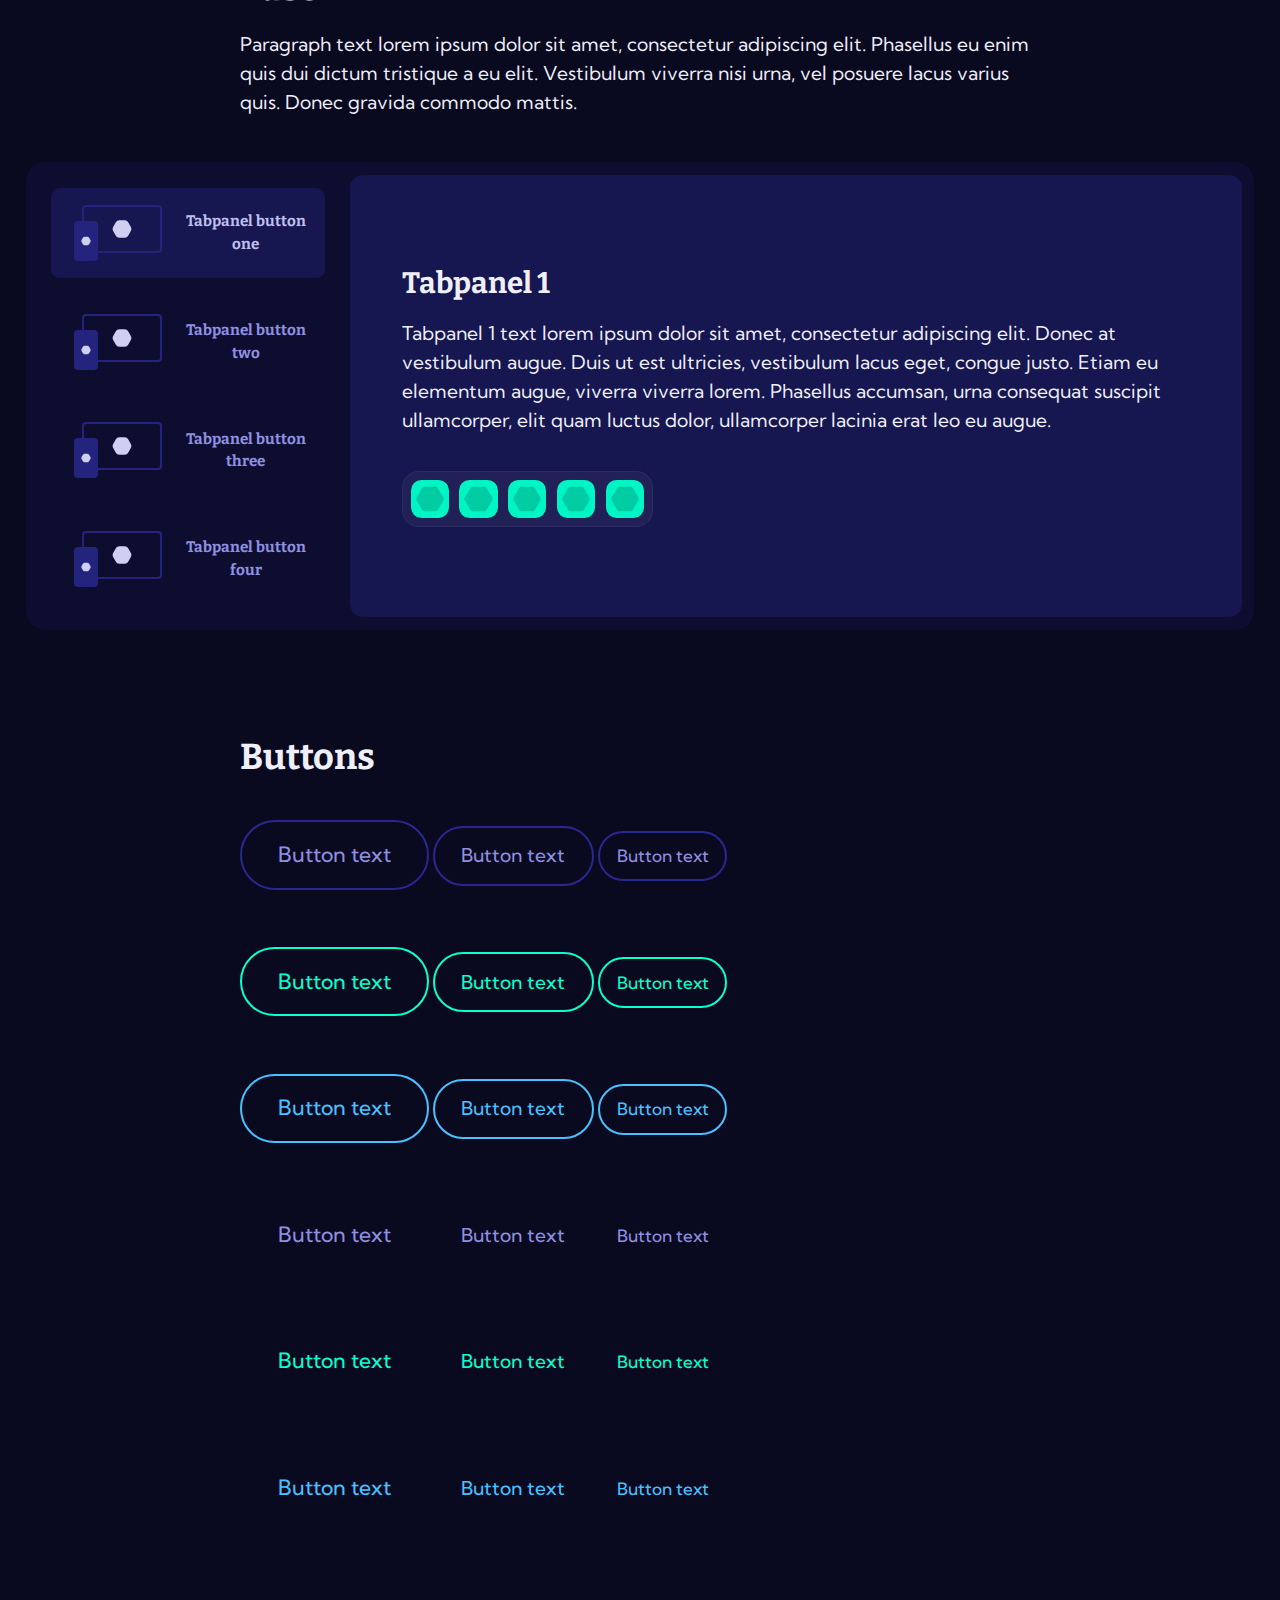
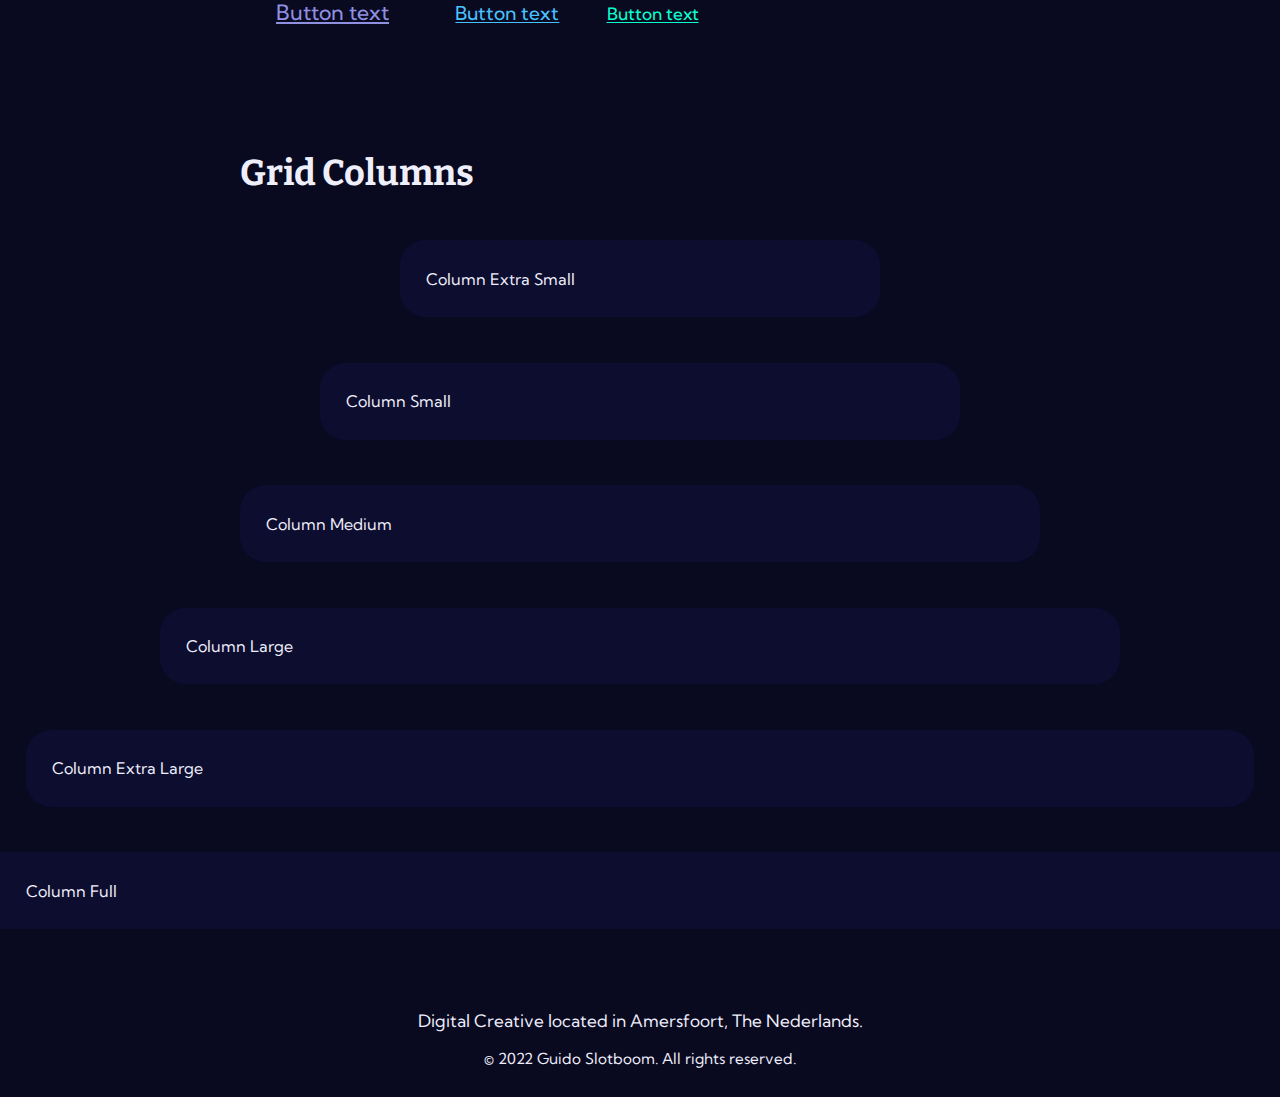
==== commit 548b0475: "Add blurred blob styling" ====
--- a/index.html
+++ b/index.html
@@ -10,6 +10,12 @@
     <link rel="stylesheet" href="assets/css/style.css">
 </head>
 <body>
+    <div class="blob">
+        <div class="blob__element blob__element--large"></div>
+    </div>
+    <div class="blob">
+        <div class="blob__element blob__element--small"></div>
+    </div>
     <header class="page__header">
         <div class="header__wrapper grid-cols">
             <div class="col-xl">
--- a/assets/css/theme.css
+++ b/assets/css/theme.css
@@ -43,36 +43,36 @@
 
         /*** Responsive Sizes ***/
 
-        --responsive-val: 0.25rem;
-        --responsive-size-4xs: clamp(0.5rem, calc(var(--responsive-val) + 0.5vw), 0.75rem);    /* 8px - 12px */
-        --responsive-size-3xs: clamp(0.75rem, calc(var(--responsive-val) + 0.75vw), 1rem);     /* 12px - 16px */
-        --responsive-size-2xs: clamp(1rem, calc(var(--responsive-val) + 1vw), 1.25rem);        /* 16px - 20px */
-        --responsive-size-xs: clamp(1.125rem, calc(var(--responsive-val) + 1.25vw), 1.5rem);   /* 18px - 24px */
-        --responsive-size-sm: clamp(1.25rem, calc(var(--responsive-val) + 1.5vw), 1.75rem);    /* 20px - 28px */
-        --responsive-size-md: clamp(1.5rem, calc(var(--responsive-val) + 1.75vw), 2rem);       /* 24px - 32px */
-        --responsive-size-lg: clamp(1.75rem, calc(var(--responsive-val) + 2vw), 2.25rem);      /* 28px - 36px */
-        --responsive-size-xl: clamp(2rem, calc(var(--responsive-val) + 2.5vw), 2.75rem);       /* 32px - 44px */
-        --responsive-size-2xl: clamp(2.25rem, calc(var(--responsive-val) + 3.25vw), 3.5rem);   /* 36px - 56px */
-        --responsive-size-3xl: clamp(2.5rem, calc(var(--responsive-val) + 4.25vw), 4.5rem);    /* 40px - 72px */
-        --responsive-size-4xl: clamp(3rem, calc(var(--responsive-val) + 5.75vw), 6rem);        /* 48px - 96px */
+        --respon-val: 0.25rem;
+        --respon-size-4xs: clamp(0.5rem, calc(var(--respon-val) + 0.5vw), 0.75rem);    /* 8px - 12px */
+        --respon-size-3xs: clamp(0.75rem, calc(var(--respon-val) + 0.75vw), 1rem);     /* 12px - 16px */
+        --respon-size-2xs: clamp(1rem, calc(var(--respon-val) + 1vw), 1.25rem);        /* 16px - 20px */
+        --respon-size-xs: clamp(1.125rem, calc(var(--respon-val) + 1.25vw), 1.5rem);   /* 18px - 24px */
+        --respon-size-sm: clamp(1.25rem, calc(var(--respon-val) + 1.5vw), 1.75rem);    /* 20px - 28px */
+        --respon-size-md: clamp(1.5rem, calc(var(--respon-val) + 1.75vw), 2rem);       /* 24px - 32px */
+        --respon-size-lg: clamp(1.75rem, calc(var(--respon-val) + 2vw), 2.25rem);      /* 28px - 36px */
+        --respon-size-xl: clamp(2rem, calc(var(--respon-val) + 2.5vw), 2.75rem);       /* 32px - 44px */
+        --respon-size-2xl: clamp(2.25rem, calc(var(--respon-val) + 3.25vw), 3.5rem);   /* 36px - 56px */
+        --respon-size-3xl: clamp(2.5rem, calc(var(--respon-val) + 4.25vw), 4.5rem);    /* 40px - 72px */
+        --respon-size-4xl: clamp(3rem, calc(var(--respon-val) + 5.75vw), 6rem);        /* 48px - 96px */
 
         /*** Proportional & Adaptive Sizes ***/
 
-        --base-size-min: 1.25rem;
-        --base-size-val: 2vw;
-        --base-size-max: 2rem;
-        --base-size: clamp(var(--base-size-min), var(--base-size-val), var(--base-size-max));
+        --size-min: 1.25rem;
+        --size-val: 2vw;
+        --size-max: 2rem;
+        --size: clamp(var(--size-min), var(--size-val), var(--size-max));
 
-        --proportional-size-xs: calc(var(--base-size) * 0.5);   /* 10px - 16px */
-        --proportional-size-sm: calc(var(--base-size) * 0.75);  /* 15px - 24px */
-        --proportional-size-md: var(--base-size);               /* 20px - 32px */
-        --proportional-size-lg: calc(var(--base-size) * 1.5);   /* 30px - 48px */
-        --proportional-size-xl: calc(var(--base-size) * 2);     /* 40px - 64px */
+        --equal-size-xs: calc(var(--size) * 0.5);   /* 10px - 16px */
+        --equal-size-sm: calc(var(--size) * 0.75);  /* 15px - 24px */
+        --equal-size-md: var(--size);               /* 20px - 32px */
+        --equal-size-lg: calc(var(--size) * 1.5);   /* 30px - 48px */
+        --equal-size-xl: calc(var(--size) * 2);     /* 40px - 64px */
 
-        --adaptive-size-xs: clamp(var(--base-size-min), calc(var(--base-size-val) * 0.75), calc(var(--base-size-max) * 0.75));  /* 20px - 24px */
-        --adaptive-size-sm: clamp(var(--base-size-min), var(--base-size-val), var(--base-size-max));                            /* 20px - 32px */
-        --adaptive-size-md: clamp(var(--base-size-min), calc(var(--base-size-val) * 1.5), calc(var(--base-size-max) * 1.5));    /* 20px - 48px */
-        --adaptive-size-lg: clamp(var(--base-size-min), calc(var(--base-size-val) * 2), calc(var(--base-size-max) * 2));        /* 20px - 64px */
-        --adaptive-size-xl: clamp(var(--base-size-min), calc(var(--base-size-val) * 3), calc(var(--base-size-max) * 3));        /* 20px - 96px */
+        --adapt-size-xs: clamp(var(--size-min), calc(var(--size-val) * 0.75), calc(var(--size-max) * 0.75));  /* 20px - 24px */
+        --adapt-size-sm: clamp(var(--size-min), var(--size-val), var(--size-max));                            /* 20px - 32px */
+        --adapt-size-md: clamp(var(--size-min), calc(var(--size-val) * 1.5), calc(var(--size-max) * 1.5));    /* 20px - 48px */
+        --adapt-size-lg: clamp(var(--size-min), calc(var(--size-val) * 2), calc(var(--size-max) * 2));        /* 20px - 64px */
+        --adapt-size-xl: clamp(var(--size-min), calc(var(--size-val) * 3), calc(var(--size-max) * 3));        /* 20px - 96px */
     }
 }--- a/assets/css/style.css
+++ b/assets/css/style.css
@@ -5,37 +5,37 @@
     @font-face {
         font-display: swap;
         font-family: "Bitter";
-        src: url("../fonts/bitter-variable-font-wght.woff2") format("woff2-variations");
-        font-weight: 100 900;
         font-stretch: 100% 100%;
         font-style: normal;
+        font-weight: 100 900;
+        src: url("../fonts/bitter-variable-font-wght.woff2") format("woff2-variations");
     }
 
     @font-face {
         font-display: swap;
         font-family: "Bitter";
-        src: url("../fonts/bitter-italic-variable-font-wght.woff2") format("woff2-variations");
-        font-weight: 100 900;
         font-stretch: 100% 100%;
         font-style: italic;
+        font-weight: 100 900;
+        src: url("../fonts/bitter-italic-variable-font-wght.woff2") format("woff2-variations");
     }
 
     @font-face {
         font-display: swap;
         font-family: "Kumbh Sans";
-        src: url("../fonts/kumbh-sans-variable-font-wght.woff2") format("woff2-variations");
-        font-weight: 100 900;
         font-stretch: 100% 100%;
         font-style: normal;
+        font-weight: 100 900;
+        src: url("../fonts/kumbh-sans-variable-font-wght.woff2") format("woff2-variations");
     }
 
     @font-face {
         font-display: swap;
         font-family: "Roboto Mono";
-        src: url("../fonts/roboto-mono-variable-font_wght.woff2") format("woff2-variations");
-        font-weight: 100 900;
         font-stretch: 100% 100%;
         font-style: normal;
+        font-weight: 100 900;
+        src: url("../fonts/roboto-mono-variable-font_wght.woff2") format("woff2-variations");
     }
 
     body {
@@ -53,27 +53,27 @@
     }
 
     h1 {
-        font-size: var(--responsive-size-2xl);
+        font-size: var(--respon-size-2xl);
     }
 
     h2 {
-        font-size: var(--responsive-size-xl);
+        font-size: var(--respon-size-xl);
     }
 
     h3 {
-        font-size: var(--responsive-size-lg);
+        font-size: var(--respon-size-lg);
     }
 
     h4 {
-        font-size: var(--responsive-size-md);
+        font-size: var(--respon-size-md);
     }
 
     h5 {
-        font-size: var(--responsive-size-sm);
+        font-size: var(--respon-size-sm);
     }
 
     h6 {
-        font-size: var(--responsive-size-xs);
+        font-size: var(--respon-size-xs);
     }
 
     :is(a, li, p) {
@@ -98,7 +98,7 @@
     }
 
     ol, ul {
-        margin-left: var(--responsive-size-2xs);
+        margin-left: var(--respon-size-2xs);
     }
 
     li {
@@ -116,8 +116,8 @@
 
     .grid-cols {
         --col-min-width: 480px;
-        --col-full: minmax(var(--proportional-size-md), 1fr);
-        --col-xs: min(var(--col-min-width), 100% - var(--proportional-size-xl));
+        --col-full: minmax(var(--equal-size-md), 1fr);
+        --col-xs: min(var(--col-min-width), 100% - var(--equal-size-xl));
         --col-sm: minmax(0, 5rem);
         --col-md: minmax(0, 5rem);
         --col-lg: minmax(0, 5rem);
@@ -166,41 +166,41 @@
     /*** Vertical margins in the Content Wrapper ***/
 
     .content__wrapper {
-        row-gap: var(--responsive-size-2xl);
+        row-gap: var(--respon-size-2xl);
     }
 
     .content__wrapper > div > * + *,
     .content__wrapper :is(ol, ul) {
-        margin-top: var(--responsive-size-xl);
+        margin-top: var(--respon-size-xl);
     }
 
     .content__wrapper h1 + *,
     .content__wrapper p + a,
     .content__wrapper a + a {
-        margin-top: var(--responsive-size-md);
+        margin-top: var(--respon-size-md);
     }
     
     .content__wrapper h2 + * {
-        margin-top: var(--responsive-size-xs);
+        margin-top: var(--respon-size-xs);
     }
     
     .content__wrapper :is(h3, h4) + * {
-        margin-top: var(--responsive-size-2xs);
+        margin-top: var(--respon-size-2xs);
     }
     
     .content__wrapper :is(h5, h6) + *,
     .content__wrapper li + li {
-        margin-top: var(--responsive-size-3xs);
+        margin-top: var(--respon-size-3xs);
     }
 
     /*** Vertical paddings of the Wrappers ***/
 
     :is(.header__wrapper, .footer__wrapper) {
-        padding-block: var(--responsive-size-md);
+        padding-block: var(--respon-size-md);
     }
 
     .content__wrapper {
-        padding-block: calc(var(--responsive-size-md) * 2);
+        padding-block: calc(var(--respon-size-md) * 2);
     }
 
     /*** Header ***/
@@ -214,7 +214,7 @@
     .footer__wrapper {
         display: flex;
         flex-direction: column;
-        gap: var(--responsive-size-3xs);
+        gap: var(--respon-size-3xs);
     }
 }
 
@@ -234,7 +234,7 @@
     }
 
     :is(.button-primary, .button-secondary, .button-accent) {
-        padding: var(--responsive-size-3xs) var(--responsive-size-md);
+        padding: var(--respon-size-3xs) var(--respon-size-md);
     }
 
     :is(.button-primary, .button-secondary, .button-accent) span {
@@ -248,17 +248,17 @@
     }
 
     :is(.button-primary, .button-secondary, .button-accent):has(span):before {
+        background-color: var(--button-background);
+        border-radius: 3rem;
         content: " ";
-        background-color: var(--button-background);
-        width: calc(100% - 0.25rem);
         height: calc(100% - 0.25rem);
-        border-radius: 3rem;
+        left: 0;
         margin: 0.125rem;
         position: absolute;
         top: 0;
-        left: 0;
         transform: scale(0.75);
         transition: all 150ms ease-in;
+        width: calc(100% - 0.25rem);
     }
 
     :is(.button-primary, .button-secondary, .button-accent):has(span):hover:before {
@@ -333,6 +333,12 @@
         text-decoration: none;
     }
 
+    .button-stealth:has(span):before {
+        height: 100%;
+        margin: 0;
+        width: 100%;
+    }
+
     .button-stealth:active {
         --button-background: var(--primary-60);
     }
@@ -340,17 +346,17 @@
     /*** Button Sizes ***/
 
     .button-sm {
-        padding: var(--responsive-size-4xs) var(--responsive-size-2xs);
+        padding: var(--respon-size-4xs) var(--respon-size-2xs);
         font-size: var(--font-size-sm);
     }
 
     .button-md {
-        padding: var(--responsive-size-3xs) var(--responsive-size-md);
+        padding: var(--respon-size-3xs) var(--respon-size-md);
         font-size: var(--font-size);
     }
 
     .button-lg {
-        padding: var(--responsive-size-2xs) var(--responsive-size-xl);
+        padding: var(--respon-size-2xs) var(--respon-size-xl);
         font-size: var(--font-size-lg);
     }
 
@@ -359,7 +365,7 @@
     .logo {
         align-items: center;
         display: flex;
-        gap: var(--responsive-size-3xs);
+        gap: var(--respon-size-3xs);
         text-decoration: none;
         width: fit-content;
     }
@@ -426,7 +432,7 @@
 
     .showcase {
         background-color: var(--color-scheme-subtle);
-        border-radius: var(--adaptive-size-sm);
+        border-radius: var(--adapt-size-sm);
         display: grid;
         grid-template-rows: 1fr max-content;
         overflow: auto;
@@ -442,7 +448,7 @@
     }
 
     .showcase__text {
-        padding: var(--adaptive-size-md);
+        padding: var(--adapt-size-md);
     }
 
     .showcase__text h3 {
@@ -464,7 +470,7 @@
     .showcase__text ul li {
         color: var(--primary-30);
         font-family: var(--font-monospace);
-        font-size: var(--responsive-size-3xs);
+        font-size: var(--respon-size-3xs);
         list-style: none;
         margin: 0;
         text-transform: uppercase;
@@ -475,7 +481,7 @@
     }
 
     .showcase__image {
-        padding-left: var(--adaptive-size-md);
+        padding-left: var(--adapt-size-md);
     }
 
     .showcase__image img {
@@ -500,9 +506,9 @@
     }
 
     .scroll-showcases {
-        gap: var(--adaptive-size-sm);
-        padding: var(--adaptive-size-sm);
-        scroll-padding: var(--adaptive-size-sm);
+        gap: var(--adapt-size-sm);
+        padding: var(--adapt-size-sm);
+        scroll-padding: var(--adapt-size-sm);
     }
 
     .scroll-showcases > * {
@@ -518,21 +524,21 @@
 
     .tab__list {
         display: flex;
-        gap: var(--proportional-size-sm);
+        gap: var(--equal-size-sm);
     }
 
     .tab__list button {
         align-items: center;
         background-color: transparent;
         border: none;
-        border-radius: calc(var(--proportional-size-xs) - 0.25rem);
+        border-radius: calc(var(--equal-size-xs) - 0.25rem);
         color: var(--primary-30);
         display: grid;
         font-family: var(--font-secondary);
         font-size: var(--font-size-xs);
         font-weight: 700;
-        gap: var(--proportional-size-sm);
-        padding: var(--proportional-size-xs) var(--proportional-size-sm);
+        gap: var(--equal-size-sm);
+        padding: var(--equal-size-xs) var(--equal-size-sm);
         transition: color 100ms ease-in, background 100ms ease-in;
     }
 
@@ -560,26 +566,26 @@
         background-color: var(--primary-70);
         display: flex;
         margin-top: 0;
-        padding: var(--adaptive-size-lg);
+        padding: var(--adapt-size-lg);
     }
 
     @media only screen and (min-width: 961px) {
         
         .tabs {
-            border-radius: var(--proportional-size-sm);
+            border-radius: var(--equal-size-sm);
             flex-direction: row;
-            gap: var(--proportional-size-xs);
+            gap: var(--equal-size-xs);
             grid-column: col-xl;
-            padding: var(--proportional-size-xs);
+            padding: var(--equal-size-xs);
         }
 
         :is(.tab__list, .tab__panel) {
-            border-radius: var(--proportional-size-xs);
+            border-radius: var(--equal-size-xs);
         }
 
         .tab__list {
             flex-direction: column;
-            padding: var(--proportional-size-xs);
+            padding: var(--equal-size-xs);
         }
 
         .tab__list button {
@@ -599,7 +605,7 @@
             flex-direction: row;
             max-width: 100%; /* fix for scroll-snap & align-self */
             overflow-x: auto;
-            padding: var(--proportional-size-xs);
+            padding: var(--equal-size-xs);
         }
 
         .tab__list button span {
@@ -616,20 +622,20 @@
     .dock {
         background-color: rgba(255, 255, 255, 0.05);
         border: 1px solid rgba(255, 255, 255, 0.05);
-        border-radius: var(--responsive-size-2xs);
+        border-radius: var(--respon-size-2xs);
         display: inline-flex;
-        gap: var(--responsive-size-4xs);
+        gap: var(--respon-size-4xs);
         margin-left: 0;
         padding: 0.5rem;
     }
 
     .dock__item {
-        height: var(--proportional-size-lg);
+        height: var(--equal-size-lg);
         list-style: none;
         margin: 0;
         position: relative;
         transition: all 100ms ease-in;
-        width: var(--proportional-size-lg);
+        width: var(--equal-size-lg);
     }
 
     .dock__item figure {
@@ -638,7 +644,7 @@
     }
 
     .dock__item img {
-        border-radius: var(--responsive-size-4xs);
+        border-radius: var(--respon-size-4xs);
         transition: all 100ms ease-in;
         z-index: 1;
     }
@@ -666,6 +672,45 @@
         opacity: 1;
         transform: translateY(-160%);
     }
+
+    /*** Blob ***/
+
+    .blob {
+        overflow-x: hidden;
+        position: absolute;
+        right: 0;
+        top: 0;
+    }
+    
+    .blob__element {
+        height: 100%;
+        position: absolute;
+        right: -24%;
+        top: -24%;
+        width: 100%;
+    }
+    
+    .blob:has(.blob__element--small) {
+        filter: blur(calc(44px + 4vw));
+        height: max(32vw, 200px);
+        width: max(32vw, 200px);
+    }
+
+    .blob:has(.blob__element--large) {
+        filter: blur(calc(16px + 8vw));
+        height: max(48vw, 320px);
+        width: max(48vw, 320px);
+    }
+    
+    .blob__element--small {
+        background-color: var(--accent-30);
+        border-radius: 72% 28% 32% 64% / 60% 36% 64% 40%;
+    }
+    
+    .blob__element--large {
+        background-color: var(--primary-70);
+        border-radius: 64% 56% 48% 72% / 64% 44% 76% 60%;
+    }
 }
 
 @layer utilities {
@@ -753,13 +798,13 @@
 
     .bg-color {
         background-color: var(--color-scheme-subtle);
-        border-radius: var(--proportional-size-md);
-        padding: var(--responsive-size-md);
+        border-radius: var(--equal-size-md);
+        padding: var(--respon-size-md);
     }
 
     .bg-color .bg-color {
         background-color: var(--primary-60);
-        border-radius: var(--proportional-size-xs);
+        border-radius: var(--equal-size-xs);
     }
 }
 
@@ -770,4 +815,10 @@
     .col-full.bg-color {
         border-radius: unset;
     }
+
+    /*** Position page elements above the blobs ***/
+
+    :is(.page__header, .page__content, .page__footer) {
+        position: relative;
+    }
 }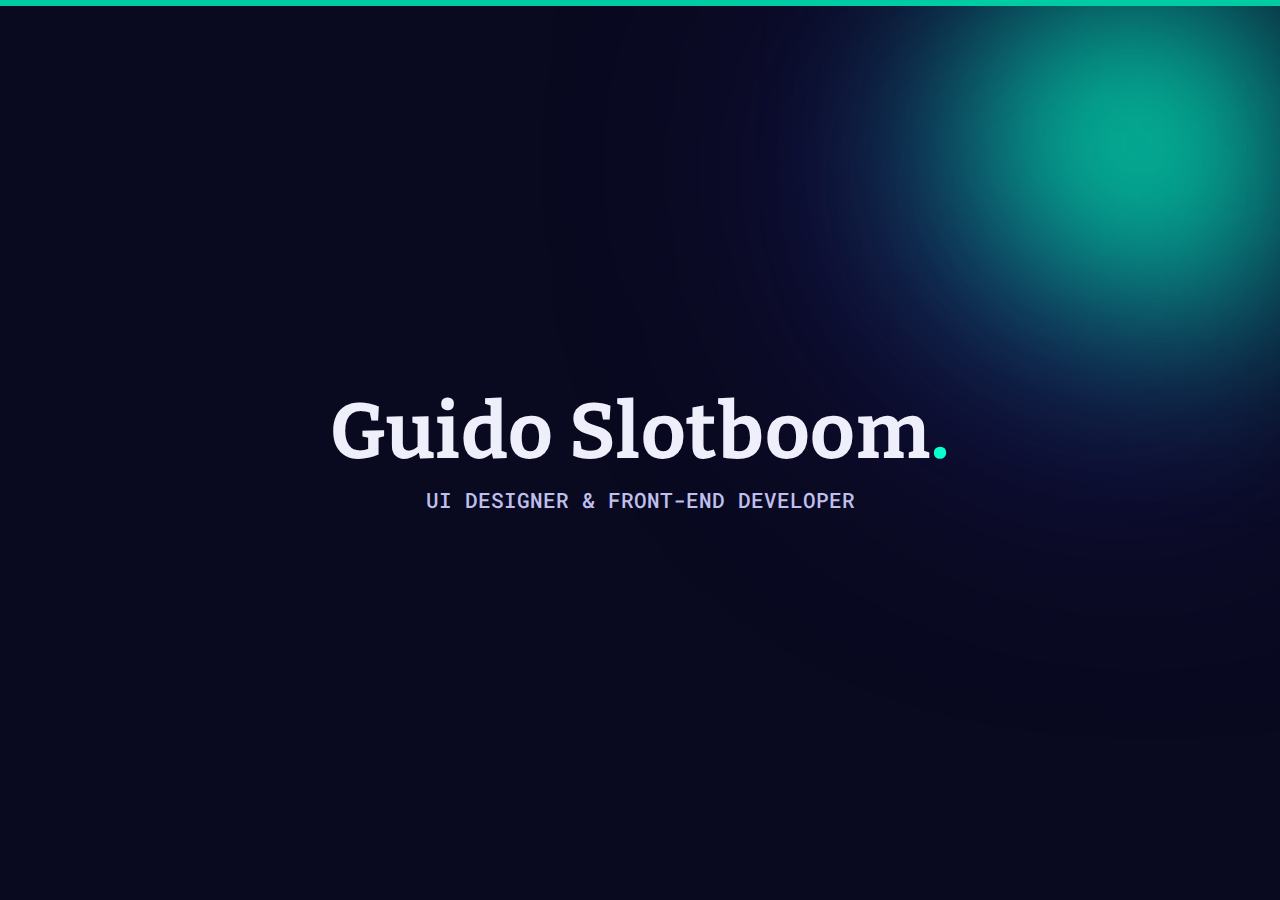
==== commit 52ea974d: "Add splash screen page and styling" ====
--- a/index.html
+++ b/index.html
@@ -16,297 +16,13 @@
     <div class="blob">
         <div class="blob__element blob__element--small"></div>
     </div>
-    <header class="page__header">
-        <div class="header__wrapper grid-cols">
-            <div class="col-xl">
-                <a href="index.html" class="logo">
-                    <div class="logo__shape">
-                        <svg viewBox="0 0 64 64" fill="none" xmlns="http://www.w3.org/2000/svg">
-                            <path d="M61.6906 28C63.1197 30.4752 63.1197 33.5248 61.6906 36L50.3094 55.7128C48.8803 58.188 46.2393 59.7128 43.3812 59.7128L20.6188 59.7128C17.7607 59.7128 15.1197 58.188 13.6906 55.7128L2.3094 36C0.880337 33.5248 0.880337 30.4752 2.3094 28L13.6906 8.28719C15.1197 5.81198 17.7607 4.28719 20.6188 4.28719L43.3812 4.28719C46.2393 4.28719 48.8803 5.81198 50.3094 8.28719L61.6906 28Z" class="hexagon"/>
-                            <path d="M19.5103 39.5955L20.4695 41.2608L22.4678 44.7313C22.8358 45.3593 23.3625 45.8794 23.995 46.2395C24.6276 46.5996 25.3437 46.787 26.0715 46.7829H37.9017C38.6311 46.7831 39.3476 46.5911 39.979 46.2263C40.6105 45.8614 41.1347 45.3366 41.4988 44.7046L44.4563 39.5822L47.4405 34.4864C47.8078 33.8554 48.0009 33.1382 48.0001 32.4081H39.2606" class="stroke"/>
-                            <path d="M44.4632 25.2207L43.444 23.4089L41.5256 20.0783C41.1615 19.4463 40.6374 18.9215 40.0059 18.5566C39.3744 18.1918 38.6579 17.9998 37.9286 18H26.0717C25.3424 17.9998 24.6259 18.1918 23.9944 18.5566C23.3629 18.9215 22.8387 19.4463 22.4747 20.0783L19.5171 25.2074L16.5595 30.3298C16.1932 30.9612 16.0002 31.6782 16 32.4081H24.7128" class="stroke"/>
-                            <path d="M31.9869 33.0742C32.3548 33.0742 32.653 32.776 32.653 32.4081C32.653 32.0402 32.3548 31.742 31.9869 31.742C31.619 31.742 31.3208 32.0402 31.3208 32.4081C31.3208 32.776 31.619 33.0742 31.9869 33.0742Z" class="stroke"/>
-                            <path d="M31.987 33.7404C32.7228 33.7404 33.3193 33.1439 33.3193 32.4081C33.3193 31.6723 32.7228 31.0759 31.987 31.0759C31.2512 31.0759 30.6548 31.6723 30.6548 32.4081C30.6548 33.1439 31.2512 33.7404 31.987 33.7404Z" class="dot"/>
-                        </svg>                          
-                    </div>
-                    <div class="logo__text">
-                        <span>Guido<br> Slotboom<strong>.</strong></span>
-                        <span>UI Designer &amp; Front-end Developer</span>
-                    </div>
-                </a>
+    <main class="page__content">
+        <div class="content__wrapper grid-cols">
+            <div class="wrapper__splash col-lg">
+                <h1>Guido Slotboom<span>.</span></h1>
+                <h2>UI Designer &amp; Front-end Developer</h2>
             </div>
         </div>
-    </header>
-    <main class="page__content">
-        <div class="content__wrapper grid-cols">
-            <div>
-                <h1>The heading text h1</h1>
-                <p class="text-xl">Paragraph text large lorem ipsum dolor sit amet, consectetur adipiscing elit. Phasellus eu enim quis dui dictum tristique a eu elit. Vestibulum viverra nisi urna, vel posuere lacus varius quis. Donec gravida commodo mattis.</p>
-                <p class="text-lg">Paragraph text large lorem ipsum dolor sit amet, consectetur adipiscing elit. Phasellus eu enim quis dui dictum tristique a eu elit. Vestibulum viverra nisi urna, vel posuere lacus varius quis. Donec gravida commodo mattis.</p>
-                <p>Paragraph text lorem ipsum dolor sit amet, consectetur adipiscing elit. Phasellus eu enim quis dui dictum tristique a eu elit. Vestibulum viverra nisi urna, vel posuere lacus varius quis. Donec gravida commodo mattis.</p>
-                <p class="text-sm">Paragraph text small lorem ipsum dolor sit amet, consectetur adipiscing elit. Phasellus eu enim quis dui dictum tristique a eu elit. Vestibulum viverra nisi urna, vel posuere lacus varius quis. Donec gravida commodo mattis.</p>
-                <p class="text-xs">Paragraph text small lorem ipsum dolor sit amet, consectetur adipiscing elit. Phasellus eu enim quis dui dictum tristique a eu elit. Vestibulum viverra nisi urna, vel posuere lacus varius quis. Donec gravida commodo mattis.</p>
-                <h2>The heading text h2</h2>
-                <p>Paragraph text lorem ipsum dolor sit amet <a href="#">text link</a>, consectetur adipiscing elit. Phasellus eu enim quis dui dictum tristique a eu elit. Vestibulum viverra nisi urna, vel posuere lacus varius quis. Donec gravida commodo mattis.</p>
-                <a href="#">Tekst link</a>
-                <p>Paragraph text lorem ipsum dolor sit amet, consectetur adipiscing elit. Phasellus eu enim quis dui dictum tristique a eu elit. Vestibulum viverra nisi urna, vel posuere lacus varius quis. Donec gravida commodo mattis.</p>
-                <a class="button-accent" href="#"><span>Button text</span></a>
-                <h3>The heading text h3</h3>
-                <p>Paragraph text lorem ipsum dolor sit amet, consectetur adipiscing elit. Phasellus eu enim quis dui dictum tristique a eu elit. Vestibulum viverra nisi urna, vel posuere lacus varius quis. Donec gravida commodo mattis.</p>
-                <ul>
-                    <li>Lorem ipsum dolor sit amet, consectetur adipiscing elit. Phasellus eu enim quis dui dictum tristique a eu elit.</li>
-                    <li>Lorem ipsum dolor sit amet, consectetur adipiscing elit. Phasellus eu enim quis dui dictum tristique a eu elit.</li>
-                    <li>Lorem ipsum dolor sit amet, consectetur adipiscing elit. Phasellus eu enim quis dui dictum tristique a eu elit.</li>
-                </ul>
-                <h4>The heading text h4</h4>
-                <p>Paragraph text lorem ipsum dolor sit amet, consectetur adipiscing elit. Phasellus eu enim quis dui dictum tristique a eu elit. Vestibulum viverra nisi urna, vel posuere lacus varius quis. Donec gravida commodo mattis.</p>
-                <h5>The heading text h5</h5>
-                <p>Paragraph text lorem ipsum dolor sit amet, consectetur adipiscing elit. Phasellus eu enim quis dui dictum tristique a eu elit. Vestibulum viverra nisi urna, vel posuere lacus varius quis. Donec gravida commodo mattis.</p>
-                <h6>The heading text h6</h6>
-                <p>Paragraph text lorem ipsum dolor sit amet, consectetur adipiscing elit. Phasellus eu enim quis dui dictum tristique a eu elit. Vestibulum viverra nisi urna, vel posuere lacus varius quis. Donec gravida commodo mattis.</p>
-            </div>
-        </div>
-        <div class="content__wrapper grid-cols">
-            <div>
-                <h2>Oh snap, scroll snap!</h2>
-                <p>Paragraph text lorem ipsum dolor sit amet, consectetur adipiscing elit. Phasellus eu enim quis dui dictum tristique a eu elit. Vestibulum viverra nisi urna, vel posuere lacus varius quis. Donec gravida commodo mattis.</p>
-            </div>
-            <div class="col-full">
-                <div class="scroll-showcases scroll-snap-x">
-                    <div class="showcase">
-                        <div class="showcase__text">
-                            <h3>Showcase</h3>
-                            <h4>The header of a showcase scroll item lorem ipsum dolor</h4>
-                            <ul>
-                                <li>Tag</li>
-                                <li>Tag</li>
-                            </ul>
-                        </div>
-                        <figure class="showcase__image">
-                            <img src="assets/images/placeholder-showcase-1.png" alt="Placeholder showcase">
-                        </figure>
-                    </div>
-                    <div class="showcase">
-                        <figure class="showcase__image">
-                            <img src="assets/images/placeholder-showcase-2.png" alt="Placeholder showcase">
-                        </figure>
-                        <div class="showcase__text">
-                            <h3>Showcase</h3>
-                            <h4>The header of a showcase scroll item lorem ipsum dolor</h4>
-                            <ul>
-                                <li>Tag</li>
-                                <li>Tag</li>
-                            </ul>
-                        </div>
-                    </div>
-                    <div class="showcase">
-                        <div class="showcase__text">
-                            <h3>Showcase</h3>
-                            <h4>The header of a showcase scroll item lorem ipsum dolor</h4>
-                            <ul>
-                                <li>Tag</li>
-                                <li>Tag</li>
-                            </ul>
-                        </div>
-                        <figure class="showcase__image">
-                            <img src="assets/images/placeholder-showcase-1.png" alt="Placeholder showcase">
-                        </figure>
-                    </div>
-                    <div class="showcase">
-                        <figure class="showcase__image">
-                            <img src="assets/images/placeholder-showcase-2.png" alt="Placeholder showcase">
-                        </figure>
-                        <div class="showcase__text">
-                            <h3>Showcase</h3>
-                            <h4>The header of a showcase scroll item lorem ipsum dolor</h4>
-                            <ul>
-                                <li>Tag</li>
-                                <li>Tag</li>
-                            </ul>
-                        </div>
-                    </div>
-                    <div class="showcase">
-                        <div class="showcase__text">
-                            <h3>Showcase</h3>
-                            <h4>The header of a showcase scroll item lorem ipsum dolor</h4>
-                            <ul>
-                                <li>Tag</li>
-                                <li>Tag</li>
-                            </ul>
-                        </div>
-                        <figure class="showcase__image">
-                            <img src="assets/images/placeholder-showcase-1.png" alt="Placeholder showcase">
-                        </figure>
-                    </div>
-                    <div class="showcase">
-                        <figure class="showcase__image">
-                            <img src="assets/images/placeholder-showcase-2.png" alt="Placeholder showcase">
-                        </figure>
-                        <div class="showcase__text">
-                            <h3>Showcase</h3>
-                            <h4>The header of a showcase scroll item lorem ipsum dolor</h4>
-                            <ul>
-                                <li>Tag</li>
-                                <li>Tag</li>
-                            </ul>
-                        </div>
-                    </div>
-                </div>
-            </div>
-        </div>
-        <div class="content__wrapper grid-cols">
-            <div>
-                <h2>Tabs</h2>
-                <p>Paragraph text lorem ipsum dolor sit amet, consectetur adipiscing elit. Phasellus eu enim quis dui dictum tristique a eu elit. Vestibulum viverra nisi urna, vel posuere lacus varius quis. Donec gravida commodo mattis.</p>
-            </div>
-            <div class="col-xl tabs">
-                
-                    <div class="tab__list" role="tablist" aria-label="Tab panels">
-                        <button role="tab" aria-selected="true" id="tabpanel1">
-                            <figure>
-                                <img src="assets/images/placeholder-expertise.svg" alt="Placeholder Expertise Icon">
-                            </figure>
-                           <span>Tabpanel button one</span>
-                        </button>
-                        <button role="tab" aria-selected="false" id="tabpanel2">
-                            <figure>
-                                <img src="assets/images/placeholder-expertise.svg" alt="Placeholder Expertise Icon">
-                            </figure>
-                           <span>Tabpanel button two</span>
-                        </button>
-                        <button role="tab" aria-selected="false" id="tabpanel3">
-                            <figure>
-                                <img src="assets/images/placeholder-expertise.svg" alt="Placeholder Expertise Icon">
-                            </figure>
-                           <span>Tabpanel button three</span>
-                        </button>
-                        <button role="tab" aria-selected="false" id="tabpanel4">
-                            <figure>
-                                <img src="assets/images/placeholder-expertise.svg" alt="Placeholder Expertise Icon">
-                            </figure>
-                           <span>Tabpanel button four</span>
-                        </button>
-                    </div>
-                    <div class="tab__panel">
-                        <div role="tabpanel" aria-labelledby="tabpanel1">
-                            <h3>Tabpanel 1</h3>
-                            <p>Tabpanel 1 text lorem ipsum dolor sit amet, consectetur adipiscing elit. Donec at vestibulum augue. Duis ut est ultricies, vestibulum lacus eget, congue justo. Etiam eu elementum augue, viverra viverra lorem. Phasellus accumsan, urna consequat suscipit ullamcorper, elit quam luctus dolor, ullamcorper lacinia erat leo eu augue.</p>
-                            <ul class="dock">
-                                <li class="dock__item">
-                                    <figure>
-                                        <img src="assets/images/placeholder-tool.svg" alt="Placeholder Tool">
-                                        <figcaption>Placeholder</figcaption>
-                                    </figure>
-                                </li>
-                                <li class="dock__item">
-                                    <figure>
-                                        <img src="assets/images/placeholder-tool.svg" alt="Placeholder Tool">
-                                        <figcaption>Placeholder</figcaption>
-                                    </figure>
-                                </li>
-                                <li class="dock__item">
-                                    <figure>
-                                        <img src="assets/images/placeholder-tool.svg" alt="Placeholder Tool">
-                                        <figcaption>Placeholder</figcaption>
-                                    </figure>
-                                </li>
-                                <li class="dock__item">
-                                    <figure>
-                                        <img src="assets/images/placeholder-tool.svg" alt="Placeholder Tool">
-                                        <figcaption>Placeholder</figcaption>
-                                    </figure>
-                                </li>
-                                <li class="dock__item">
-                                    <figure>
-                                        <img src="assets/images/placeholder-tool.svg" alt="Placeholder Tool">
-                                        <figcaption>Placeholder</figcaption>
-                                    </figure>
-                                </li>
-                            </ul>
-                        </div>
-                        <div role="tabpanel" aria-labelledby="tabpanel2" hidden>
-                            <h3>Tabpanel 2</h3>
-                            <p>Tabpanel 2 text lorem ipsum dolor sit amet, consectetur adipiscing elit. Donec at vestibulum augue. Duis ut est ultricies, vestibulum lacus eget, congue justo. Etiam eu elementum augue, viverra viverra lorem. Phasellus accumsan, urna consequat suscipit ullamcorper, elit quam luctus dolor, ullamcorper lacinia erat leo eu augue.</p>
-                            <ul>
-                                <li>Lorem ipsum dolor sit amet</li>
-                                <li>Lorem ipsum dolor sit amet</li>
-                                <li>Lorem ipsum dolor sit amet</li>
-                            </ul>
-                        </div>
-                        <div role="tabpanel" aria-labelledby="tabpanel3" hidden>
-                            <h3>Tabpanel 3</h3>
-                            <p>Tabpanel 3 text lorem ipsum dolor sit amet, consectetur adipiscing elit. Donec at vestibulum augue. Duis ut est ultricies, vestibulum lacus eget, congue justo. Etiam eu elementum augue, viverra viverra lorem. Phasellus accumsan, urna consequat suscipit ullamcorper, elit quam luctus dolor, ullamcorper lacinia erat leo eu augue.</p>
-                        </div>
-                        <div role="tabpanel" aria-labelledby="tabpanel4" hidden>
-                            <h3>Tabpanel 4</h3>
-                            <p>Tabpanel 4 text lorem ipsum dolor sit amet, consectetur adipiscing elit. Donec at vestibulum augue. Duis ut est ultricies, vestibulum lacus eget, congue justo. Etiam eu elementum augue, viverra viverra lorem. Phasellus accumsan, urna consequat suscipit ullamcorper, elit quam luctus dolor, ullamcorper lacinia erat leo eu augue.</p>
-                        </div>
-                    </div>
-                
-            </div>
-        </div>
-        <div class="content__wrapper grid-cols">
-            <div>
-                <h2>Buttons</h2>
-                <div>
-                    <a class="button-primary button-lg" href="#"><span>Button text</span></a>
-                    <a class="button-primary" href="#"><span>Button text</span></a>
-                    <a class="button-primary button-sm" href="#"><span>Button text</span></a>
-                </div>
-                <div>
-                    <a class="button-accent button-lg" href="#"><span>Button text</span></a>
-                    <a class="button-accent" href="#"><span>Button text</span></a>
-                    <a class="button-accent button-sm" href="#"><span>Button text</span></a>
-                </div>
-                <div>
-                    <a class="button-secondary button-lg" href="#"><span>Button text</span></a>
-                    <a class="button-secondary" href="#"><span>Button text</span></a>
-                    <a class="button-secondary button-sm" href="#"><span>Button text</span></a>
-                </div>
-                <div>
-                    <a class="button-primary button-stealth button-lg" href="#"><span>Button text</span></a>
-                    <a class="button-primary button-stealth" href="#"><span>Button text</span></a>
-                    <a class="button-primary button-stealth button-sm" href="#"><span>Button text</span></a>
-                </div>
-                <div>
-                    <a class="button-accent button-stealth button-lg" href="#"><span>Button text</span></a>
-                    <a class="button-accent button-stealth" href="#"><span>Button text</span></a>
-                    <a class="button-accent button-stealth button-sm" href="#"><span>Button text</span></a>
-                </div>
-                <div>
-                    <a class="button-secondary button-stealth button-lg" href="#"><span>Button text</span></a>
-                    <a class="button-secondary button-stealth" href="#"><span>Button text</span></a>
-                    <a class="button-secondary button-stealth button-sm" href="#"><span>Button text</span></a>
-                </div>
-                <div>
-                    <a class="button-primary button-lg" href="#">Button text</a>
-                    <a class="button-secondary" href="#">Button text</a>
-                    <a class="button-accent button-sm" href="#">Button text</a>
-                </div>
-            </div>
-        </div>
-        <div class="content__wrapper grid-cols">
-            <div>
-                <h2>Grid Columns</h2>
-            </div>
-            <div class="col-xs bg-color">Column Extra Small</div>
-            <div class="col-sm bg-color">Column Small</div>
-            <div class="bg-color">Column Medium</div>
-            <div class="col-lg bg-color">Column Large</div>
-            <div class="col-xl bg-color">Column Extra Large</div>
-            <div class="col-full bg-color">Column Full</div>
-        </div>
     </main>
-    <footer class="page__footer">
-        <div class="footer__wrapper grid-cols text-center">
-            <div class="wrapper__inner text-sm">
-                <p>Digital Creative located in Amersfoort, The Nederlands.</p>
-            </div>
-            <div class="wrapper__inner text-xs">
-                <p>&copy; 2022 Guido Slotboom. All rights reserved.</p>
-            </div>
-        </div>
-    </footer>
-    <script src="assets/javascript/tabs.js"></script>
 </body>
 </html>--- a/assets/css/theme.css
+++ b/assets/css/theme.css
@@ -44,6 +44,7 @@
         /*** Responsive Sizes ***/
 
         --respon-val: 0.25rem;
+        --respon-size-5xs: clamp(0.25rem, calc(var(--respon-val) + 0.25vw), 0.5rem);   /* 8px - 12px */
         --respon-size-4xs: clamp(0.5rem, calc(var(--respon-val) + 0.5vw), 0.75rem);    /* 8px - 12px */
         --respon-size-3xs: clamp(0.75rem, calc(var(--respon-val) + 0.75vw), 1rem);     /* 12px - 16px */
         --respon-size-2xs: clamp(1rem, calc(var(--respon-val) + 1vw), 1.25rem);        /* 16px - 20px */
@@ -55,6 +56,7 @@
         --respon-size-2xl: clamp(2.25rem, calc(var(--respon-val) + 3.25vw), 3.5rem);   /* 36px - 56px */
         --respon-size-3xl: clamp(2.5rem, calc(var(--respon-val) + 4.25vw), 4.5rem);    /* 40px - 72px */
         --respon-size-4xl: clamp(3rem, calc(var(--respon-val) + 5.75vw), 6rem);        /* 48px - 96px */
+        --respon-size-5xl: clamp(3.75rem, calc(var(--respon-val) + 7.75vw), 8rem);     /* 60px - 128px */
 
         /*** Proportional & Adaptive Sizes ***/
 
--- a/assets/css/style.css
+++ b/assets/css/style.css
@@ -200,7 +200,7 @@
     }
 
     .content__wrapper {
-        padding-block: calc(var(--respon-size-md) * 2);
+        padding-block: var(--adapt-size-lg);
     }
 
     /*** Header ***/
@@ -711,6 +711,40 @@
         background-color: var(--primary-70);
         border-radius: 64% 56% 48% 72% / 64% 44% 76% 60%;
     }
+
+    /*** Splashscreen ***/
+
+    .page__content :has(.wrapper__splash) {
+        border-top: clamp(0.25rem, 1vw, 0.375rem) solid var(--accent-30);
+        height: 100vh;
+    }
+
+    .wrapper__splash {
+        align-items: center;
+        display: flex;
+        flex-direction: column;
+        gap: var(--respon-size-4xs);
+        justify-content: center;
+        text-align: center;
+    }
+
+    .wrapper__splash h1 {
+        font-size: var(--respon-size-4xl);
+        letter-spacing: 0.0375rem;
+    }
+
+    .wrapper__splash h1 span {
+        color: var(--accent-20);
+    }
+
+    .wrapper__splash h2 {
+        color: var(--primary-20);
+        font-family: var(--font-monospace);
+        font-size: var(--font-size-lg);
+        font-weight: 500;
+        margin-top: 0;
+        text-transform: uppercase;
+    }
 }
 
 @layer utilities {
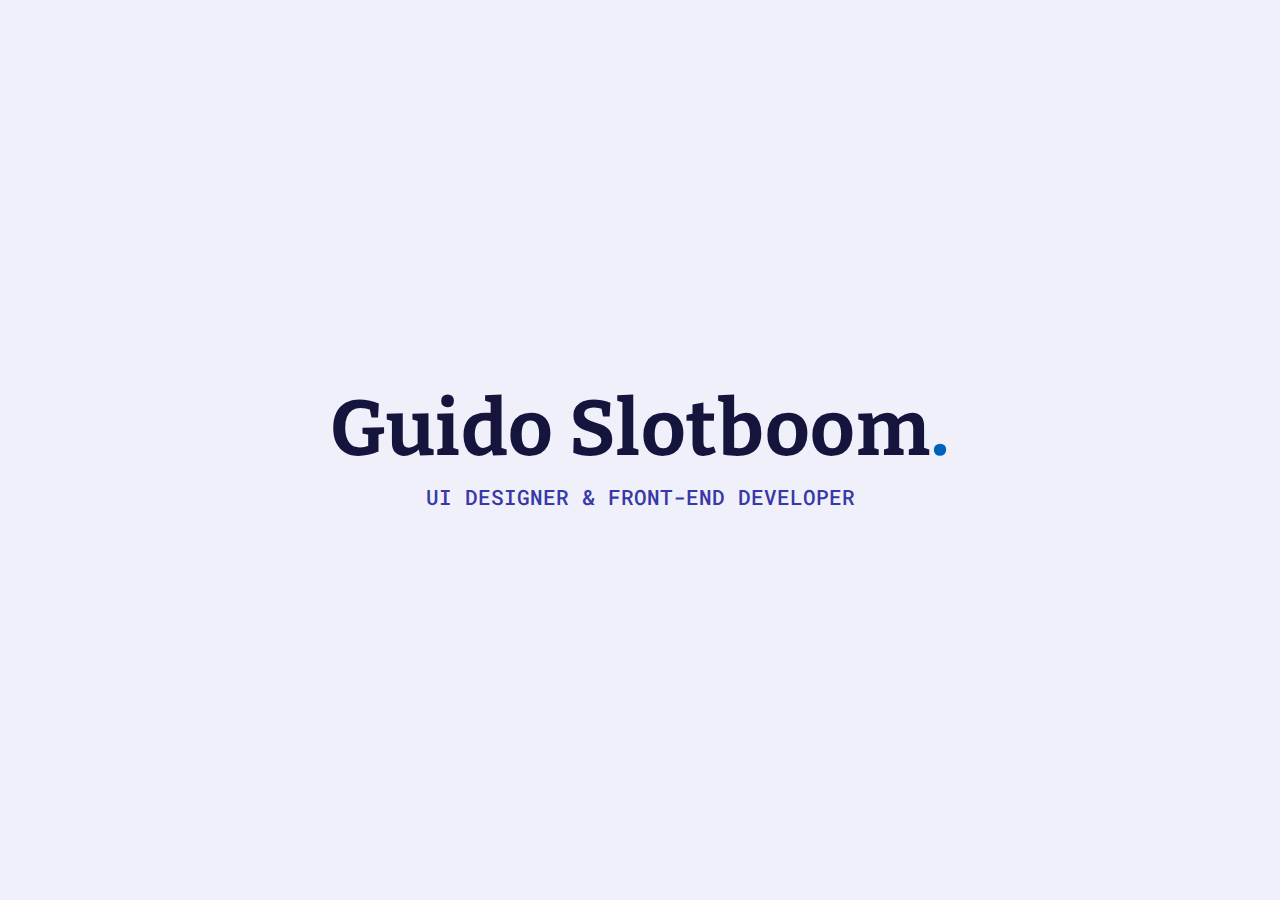
==== commit 69744d1d: "Removed blob elements" ====
--- a/index.html
+++ b/index.html
@@ -10,12 +10,6 @@
     <link rel="stylesheet" href="assets/css/style.css">
 </head>
 <body>
-    <div class="blob">
-        <div class="blob__element blob__element--large"></div>
-    </div>
-    <div class="blob">
-        <div class="blob__element blob__element--small"></div>
-    </div>
     <main class="page__content">
         <div class="content__wrapper grid-cols">
             <div class="wrapper__splash col-lg">
--- a/assets/css/theme.css
+++ b/assets/css/theme.css
@@ -1,31 +1,15 @@
 @layer base {
+
     :root {
-        
+
         /*** Colors ***/
 
-        --hue-primary-color: 240;
-        --hue-secondary-color: 200;
-        --hue-accent-color: 168;
-        
-        --color-scheme-base: hsl(var(--hue-primary-color), 56%, 8%);
-        --color-scheme-subtle: hsl(var(--hue-primary-color), 56%, 12%);
-        --color-scheme-contrast: hsl(var(--hue-primary-color), 56%, 96%);
+        --hue-primary: 240;
+        --saturation-primary: 50%;
+        --saturation: 100%;
 
-        --primary-10: hsl(var(--hue-primary-color), 56%, 92%);
-        --primary-20: hsl(var(--hue-primary-color), 56%, 84%);
-        --primary-30: hsl(var(--hue-primary-color), 56%, 72%);
-        --primary-40: hsl(var(--hue-primary-color), 56%, 48%);
-        --primary-50: hsl(var(--hue-primary-color), 56%, 36%);
-        --primary-60: hsl(var(--hue-primary-color), 56%, 24%);
-        --primary-70: hsl(var(--hue-primary-color), 56%, 20%);
-
-        --secondary-10: hsl(var(--hue-secondary-color), 100%, 72%);
-        --secondary-20: hsl(var(--hue-secondary-color), 100%, 64%);
-        --secondary-30: hsl(var(--hue-secondary-color), 100%, 48%);
-
-        --accent-10: hsl(var(--hue-accent-color), 100%, 64%);
-        --accent-20: hsl(var(--hue-accent-color), 100%, 52%);
-        --accent-30: hsl(var(--hue-accent-color), 100%, 40%);
+        --white: 0, 0%, 100%;
+        --black: 0, 0%, 0%;
 
         /*** Font Families ***/
 
@@ -35,7 +19,7 @@
 
         /*** Font Sizes ***/
 
-        --font-size: clamp(1.125rem, 1.5vw, 1.375rem);     /* 18px - 22px */
+        --font-size: clamp(1.125rem, 1.5vw, 1.375rem);      /* 18px - 22px */
         --font-size-xs: calc(var(--font-size) - 0.25rem);   /* 14px - 18px */
         --font-size-sm: calc(var(--font-size) - 0.125rem);  /* 16px - 20px */
         --font-size-lg: calc(var(--font-size) + 0.125rem);  /* 20px - 24px */
@@ -44,7 +28,7 @@
         /*** Responsive Sizes ***/
 
         --respon-val: 0.25rem;
-        --respon-size-5xs: clamp(0.25rem, calc(var(--respon-val) + 0.25vw), 0.5rem);   /* 8px - 12px */
+        --respon-size-5xs: clamp(0.25rem, calc(var(--respon-val) + 0.25vw), 0.5rem);   /* 4px - 8px */
         --respon-size-4xs: clamp(0.5rem, calc(var(--respon-val) + 0.5vw), 0.75rem);    /* 8px - 12px */
         --respon-size-3xs: clamp(0.75rem, calc(var(--respon-val) + 0.75vw), 1rem);     /* 12px - 16px */
         --respon-size-2xs: clamp(1rem, calc(var(--respon-val) + 1vw), 1.25rem);        /* 16px - 20px */
@@ -76,5 +60,93 @@
         --adapt-size-md: clamp(var(--size-min), calc(var(--size-val) * 1.5), calc(var(--size-max) * 1.5));    /* 20px - 48px */
         --adapt-size-lg: clamp(var(--size-min), calc(var(--size-val) * 2), calc(var(--size-max) * 2));        /* 20px - 64px */
         --adapt-size-xl: clamp(var(--size-min), calc(var(--size-val) * 3), calc(var(--size-max) * 3));        /* 20px - 96px */
+
+        /*** Transitions Values ***/
+        --duration-1: 100ms;
+        --duration-2: 150ms;
+        --duration-3: 200ms;
+        --duration-4: 300ms;
+        --duration-5: 400ms;
+        --timing-function: ease-in-out;
+    }
+
+    @media (prefers-color-scheme: dark) {
+        :root {
+
+            /*** Color HSL Values ***/
+
+            --hue-secondary: 200;
+            --hue-accent: 168;
+            --lightness: 100%;
+
+            /*** Color Scheme ***/
+
+            --theme-base: hsl(var(--hue-primary), var(--saturation-primary), 8%);
+            --theme-subtle: hsl(var(--hue-primary), var(--saturation-primary), 12%);
+            --theme-forground: hsl(var(--hue-primary), var(--saturation-primary), 20%);
+            --theme-contrast: hsl(var(--hue-primary), var(--saturation-primary), 96%);
+
+            /*** Primary Color ***/
+
+            --primary-10: hsl(var(--hue-primary), var(--saturation-primary), 92%);
+            --primary-20: hsl(var(--hue-primary), var(--saturation-primary), 84%);
+            --primary-30: hsl(var(--hue-primary), var(--saturation-primary), 76%);
+            --primary-40: hsl(var(--hue-primary), var(--saturation-primary), 64%);
+            --primary-50: hsl(var(--hue-primary), var(--saturation-primary), 40%);
+            --primary-60: hsl(var(--hue-primary), var(--saturation-primary), 32%);
+            --primary-70: hsl(var(--hue-primary), var(--saturation-primary), 24%);
+
+            /*** Secondary Color ***/
+
+            --secondary-10: hsl(var(--hue-secondary), var(--saturation), 64%);
+            --secondary-20: hsl(var(--hue-secondary), var(--saturation), 48%);
+            --secondary-30: hsl(var(--hue-secondary), var(--saturation), 36%);
+
+            /*** Accent Color ***/
+
+            --accent-10: hsl(var(--hue-accent), var(--saturation), 52%);
+            --accent-20: hsl(var(--hue-accent), var(--saturation), 40%);
+            --accent-30: hsl(var(--hue-accent), var(--saturation), 28%);
+        }
+    }
+
+    @media (prefers-color-scheme: light) {
+        :root {
+            
+            /*** Color HSL Values ***/
+
+            --hue-secondary: 208;
+            --hue-accent: 160;
+            --lightness: 0%;
+
+            /*** Color Scheme ***/
+
+            --theme-base: hsl(var(--hue-primary), var(--saturation-primary), 96%);
+            --theme-subtle: hsl(var(--hue-primary), var(--saturation-primary), 94%);
+            --theme-forground: hsl(var(--hue-primary), var(--saturation-primary), 90%);
+            --theme-contrast: hsl(var(--hue-primary), var(--saturation-primary), 16%);
+
+            /*** Primary Color ***/
+
+            --primary-10: hsl(var(--hue-primary), var(--saturation-primary), 24%);
+            --primary-20: hsl(var(--hue-primary), var(--saturation-primary), 32%);
+            --primary-30: hsl(var(--hue-primary), var(--saturation-primary), 44%);
+            --primary-40: hsl(var(--hue-primary), var(--saturation-primary), 68%);
+            --primary-50: hsl(var(--hue-primary), var(--saturation-primary), 80%);
+            --primary-60: hsl(var(--hue-primary), var(--saturation-primary), 84%);
+            --primary-70: hsl(var(--hue-primary), var(--saturation-primary), 88%);
+
+            /*** Secondary Color ***/
+
+            --secondary-10: hsl(var(--hue-secondary), var(--saturation), 36%);
+            --secondary-20: hsl(var(--hue-secondary), var(--saturation), 44%);
+            --secondary-30: hsl(var(--hue-secondary), var(--saturation), 52%);
+
+            /*** Accent Color ***/
+
+            --accent-10: hsl(var(--hue-accent), var(--saturation), 24%);
+            --accent-20: hsl(var(--hue-accent), var(--saturation), 28%);
+            --accent-30: hsl(var(--hue-accent), var(--saturation), 36%);
+        }
     }
 }--- a/assets/css/style.css
+++ b/assets/css/style.css
@@ -39,8 +39,8 @@
     }
 
     body {
-        background-color: var(--color-scheme-base);
-        color: var(--color-scheme-contrast);
+        background-color: var(--theme-base);
+        color: var(--theme-contrast);
         font-family: var(--font-primary, sans-serif);
         font-size: 1rem;
         font-weight: 400;
@@ -80,25 +80,32 @@
         font-size: var(--font-size);
     }
 
-    a:link {
-        color: var(--secondary-20);
+    a:link,
+    a:visited {
+        color: var(--primary-30);
         display: inline-block;
         font-weight: 450;
-        transition: color 100ms ease-in;
+        transition: color var(--duration-2) var(--timing-function);
     }
 
     a:hover {
-        color: var(--color-scheme-contrast);
+        color: var(--theme-contrast);
         text-underline-offset: 0.25rem;
     }
 
     a:focus {
-        outline-color: var(--secondary-30);
+        outline-color: var(--secondary-20);
         outline-width: 0.125rem;
     }
 
-    ol, ul {
-        margin-left: var(--respon-size-2xs);
+    blockquote {
+        color: var(--primary-20);
+        font-style: italic;   
+    }
+
+    figcaption {
+        color: var(--primary-20);
+        font-size: var(--font-size);
     }
 
     li {
@@ -106,7 +113,20 @@
     }
 
     li::marker {
-        color: var(--accent-30);
+        color: var(--primary-40);
+    }
+
+    ol, ul {
+        margin-left: var(--adapt-size-xs);
+    }
+
+    q {
+        font-weight: 500;
+    }
+
+    ::selection {
+        background-color: var(--theme-contrast);
+        color: var(--theme-base);
     }
 }
 
@@ -163,6 +183,42 @@
         grid-column: col-full;
     }
 
+    /*** Inner Grid and Template Columns ***/
+
+    .content__wrapper .inner-grid-cols {
+        display: grid;
+        gap: var(--adapt-size-sm);
+        grid-template-columns: repeat(var(--column-repeat), minmax(min(var(--column-min), 100%), 1fr));
+    }
+
+    .inner-grid-cols.cols-fill {
+        --column-repeat: auto-fill;
+    }
+
+    .inner-grid-cols.cols-fit {
+        --column-repeat: auto-fit;
+    }
+
+    .inner-grid-cols.cols-xl {
+        --column-min: 28rem;
+    }
+
+    .inner-grid-cols.cols-lg {
+        --column-min: 24rem;
+    }
+
+    .inner-grid-cols.cols-md {
+        --column-min: 20rem;
+    }
+
+    .inner-grid-cols.cols-sm {
+        --column-min: 16rem;
+    }
+
+    .inner-grid-cols.cols-xs {
+        --column-min: 12rem;
+    }
+
     /*** Vertical margins in the Content Wrapper ***/
 
     .content__wrapper {
@@ -170,13 +226,12 @@
     }
 
     .content__wrapper > div > * + *,
+    .content__wrapper p + a,
     .content__wrapper :is(ol, ul) {
         margin-top: var(--respon-size-xl);
     }
 
-    .content__wrapper h1 + *,
-    .content__wrapper p + a,
-    .content__wrapper a + a {
+    .content__wrapper h1 + * {
         margin-top: var(--respon-size-md);
     }
     
@@ -184,7 +239,8 @@
         margin-top: var(--respon-size-xs);
     }
     
-    .content__wrapper :is(h3, h4) + * {
+    .content__wrapper :is(h3, h4) + *,
+    .content__wrapper p + a:not(.button) {
         margin-top: var(--respon-size-2xs);
     }
     
@@ -205,8 +261,10 @@
 
     /*** Header ***/
 
-    .header__wrapper {
-        border-top: clamp(0.25rem, 1vw, 0.375rem) solid var(--accent-30);
+    .header__wrapper > div {
+        align-items: center;
+        display: flex;
+        justify-content: space-between
     }
 
     /*** Footer ***/
@@ -220,34 +278,31 @@
 
 @layer components {
 
-    [class*="button"] {
+    .button {
+        color: var(--primary-30);
+    }
+
+    .button:hover,
+    .button:not(:has(span)):hover {
+        color: var(--primary-10);
+    }
+
+    .button span {
+        padding-inline: var(--respon-size-3xs);
+        position: relative;
+    }
+
+    .button:has(span) {
         background-color: transparent;
         border-radius: 3rem;
-        color: var(--primary-30);
-        transition: all 150ms ease-in;
+        border-style: solid;
+        border-width: 0.125rem;
+        padding: var(--respon-size-3xs);
         position: relative;
-    }
-
-    .button:hover,
-    [class*="button"]:not(:has(span)):hover {
-        color: var(--primary-10);
-    }
-
-    :is(.button-primary, .button-secondary, .button-accent) {
-        padding: var(--respon-size-3xs) var(--respon-size-md);
-    }
-
-    :is(.button-primary, .button-secondary, .button-accent) span {
-        position: relative;
-    }
-
-    :is(.button-primary, .button-secondary, .button-accent):has(span) {
-        border-width: 0.125rem;
-        border-style: solid;
         text-decoration: none;
     }
 
-    :is(.button-primary, .button-secondary, .button-accent):has(span):before {
+    .button:has(span):before {
         background-color: var(--button-background);
         border-radius: 3rem;
         content: " ";
@@ -257,107 +312,124 @@
         position: absolute;
         top: 0;
         transform: scale(0.75);
-        transition: all 150ms ease-in;
         width: calc(100% - 0.25rem);
     }
 
-    :is(.button-primary, .button-secondary, .button-accent):has(span):hover:before {
+    .button:has(span):is(:hover, :active):before {
         transform: scale(1);
     }
 
+    .button,
+    .button:has(span):before {
+        transition: all var(--duration-2) var(--timing-function);
+    }
+
     /*** Button Primary ***/
 
-    .button-primary {
+    .button.color-primary {
         border-color: var(--primary-50);
         color: var(--primary-30);
     }
 
-    .button-primary:hover {
+    .button.color-primary:has(span):hover {
         --button-background: var(--primary-50);
         border-color: var(--primary-50);
-        color: var(--color-scheme-contrast);
-    }
-
-    .button-primary:active {
+        color: var(--theme-contrast);
+    }
+
+    .button.color-primary:has(span):active {
         --button-background: var(--primary-60);
-        border-color: var(--primary-50);
+        border-color: var(--primary-60);
     }
 
     /*** Button Secondary ***/
 
-    .button-secondary {
-        border-color: var(--secondary-20);
-        color: var(--secondary-20);
-    }
-
-    .button-secondary:hover {
+    .button.color-secondary {
+        border-color: var(--secondary-10);
+        color: var(--secondary-10);
+    }
+
+    .button.color-secondary:has(span):hover {
+        --button-background: var(--secondary-10);
+        border-color: var(--secondary-10);
+        color: var(--theme-base);
+    }
+
+    .button.color-secondary:has(span):active {
         --button-background: var(--secondary-20);
         border-color: var(--secondary-20);
-        color: var(--color-scheme-base);
-    }
-
-    .button-secondary:active {
-        --button-background: var(--secondary-30);
-        border-color: var(--secondary-30);
+        color: var(--theme-base);
     }
 
     /*** Button Accent ***/
 
-    .button-accent {
-        border-color: var(--accent-20);
-        color: var(--accent-20);
-    }
-
-    .button-accent:hover {
+    .button.color-accent {
+        border-color: var(--accent-10);
+        color: var(--accent-10);
+    }
+
+    .button.color-accent:has(span):hover {
+        --button-background: var(--accent-10);
+        border-color: var(--accent-10);
+        color: var(--theme-base);
+    }
+
+    .button.color-accent:has(span):active {
         --button-background: var(--accent-20);
         border-color: var(--accent-20);
-        color: var(--color-scheme-base);
-    }
-
-    .button-accent:active {
-        --button-background: var(--accent-30);
-        border-color: var(--accent-30);
+        color: var(--theme-base);
+    }
+
+    /*** Button Sizes ***/
+
+    .button.size-sm {
+        padding: var(--respon-size-4xs);
+        font-size: var(--font-size-sm);
+    }
+
+    .button.size-md {
+        padding: var(--respon-size-3xs);
+        font-size: var(--font-size);
+    }
+
+    .button.size-lg {
+        padding: var(--respon-size-2xs);
+        font-size: var(--font-size-lg);
     }
 
     /*** Button Specific Styles ***/
 
-    .button-stealth {
+    .button.style-stealth {
         border-color: transparent;
-        text-decoration: underline;
-    }
-
-    .button-stealth:hover {
-        --button-background: var(--primary-50);
+    }
+
+    .button.style-stealth:has(span):hover {
         border-color: transparent;
-        color: var(--color-scheme-contrast);
         text-decoration: none;
     }
 
-    .button-stealth:has(span):before {
+    .button.style-stealth:has(span):before {
         height: 100%;
         margin: 0;
         width: 100%;
     }
 
-    .button-stealth:active {
-        --button-background: var(--primary-60);
-    }
-
-    /*** Button Sizes ***/
-
-    .button-sm {
-        padding: var(--respon-size-4xs) var(--respon-size-2xs);
-        font-size: var(--font-size-sm);
-    }
-
-    .button-md {
-        padding: var(--respon-size-3xs) var(--respon-size-md);
-        font-size: var(--font-size);
-    }
-
-    .button-lg {
-        padding: var(--respon-size-2xs) var(--respon-size-xl);
-        font-size: var(--font-size-lg);
+    /*** Buttons Wrapper ***/
+
+    .buttons,
+    :is(div, p):has(> .button + .button) {
+        align-items: center;
+        display: flex;
+        gap: var(--adapt-size-xs);
+        flex-wrap: wrap;
+    }
+
+    @media only screen and (max-width: 440px) {
+
+        .button:has(span) {
+            text-align: center;
+            width: 100%;
+        }
     }
 
     /*** Logo ***/
@@ -370,23 +442,27 @@
         width: fit-content;
     }
 
+    .logo :is(.stroke, .dot, .hexagon, .logo__text span, strong)  {
+        transition: all var(--duration-2) var(--timing-function);
+    }
+
     .logo__shape svg {
         width: clamp(3.5rem, 4vw, 4rem);
     }
 
-    .logo__shape svg .stroke {
+    .logo__shape .stroke {
         stroke: var(--primary-30);
         stroke-linecap: round;
         stroke-linejoin: round;
         stroke-width: 2.4;
     }
 
-    .logo__shape svg .dot {
+    .logo__shape .dot {
         fill: var(--primary-30);
     }
 
-    .logo__shape svg .hexagon {
-        fill: var(--primary-60);
+    .logo__shape .hexagon {
+        fill: var(--primary-70);
     }
 
     .logo__text {
@@ -395,11 +471,11 @@
     }
 
     .logo__text strong {
-        color: var(--accent-20);
+        color: var(--secondary-20);
     }
 
     .logo__text span:first-child {
-        color: var(--color-scheme-contrast);
+        color: var(--primary-10);
         font-family: var(--font-secondary);
         font-size: clamp(1.125rem, 1.5vw, 1.5rem);
         font-weight: 500;
@@ -408,12 +484,36 @@
     }
 
     .logo__text span:last-child {
-        color: var(--primary-20);
+        color: var(--primary-30);
         font-family: var(--font-monospace);
         font-size: clamp(0.75rem, 1vw, 0.875rem);
         text-transform: uppercase;
     }
 
+    .logo:hover .stroke {
+        stroke: var(--primary-20);
+    }
+
+    .logo:hover .dot {
+        fill: var(--primary-20);
+    }
+
+    .logo:hover .hexagon {
+        fill: var(--primary-60);
+    }
+
+    .logo:hover strong {
+        color: var(--secondary-10);
+    }
+
+    .logo:hover .logo__text span:first-child {
+        color: var(--theme-contrast);
+    }
+
+    .logo:hover .logo__text span:last-child {
+        color: var(--primary-20);
+    }
+
     @media only screen and (min-width: 501px) {
 
         .logo__text span:first-child br {
@@ -431,20 +531,20 @@
     /*** Showcase ***/
 
     .showcase {
-        background-color: var(--color-scheme-subtle);
+        background-color: var(--theme-forground);
         border-radius: var(--adapt-size-sm);
         display: grid;
         grid-template-rows: 1fr max-content;
         overflow: auto;
-        transition: background 100ms ease-in;
+        transition: background-color var(--duration-3) var(--timing-function);
     }
 
     .showcase:hover {
+        background-color: var(--primary-70);
+    }
+
+    .showcase:active {
         background-color: var(--primary-60);
-    }
-
-    .showcase:active {
-        background-color: var(--primary-70);
     }
 
     .showcase__text {
@@ -507,7 +607,8 @@
 
     .scroll-showcases {
         gap: var(--adapt-size-sm);
-        padding: var(--adapt-size-sm);
+        padding-inline: var(--adapt-size-sm);
+        padding-block-end: var(--adapt-size-sm);
         scroll-padding: var(--adapt-size-sm);
     }
 
@@ -518,7 +619,7 @@
     /*** Tabs ***/
 
     .tabs {
-        background-color: var(--color-scheme-subtle);
+        background-color: var(--theme-subtle);
         display: flex;
     }
 
@@ -539,21 +640,23 @@
         font-weight: 700;
         gap: var(--equal-size-sm);
         padding: var(--equal-size-xs) var(--equal-size-sm);
-        transition: color 100ms ease-in, background 100ms ease-in;
+        transition-property: color, background-color;
+        transition-duration: var(--duration-4);
+        transition-timing-function: var(--timing-function);
     }
 
     .tab__list button[aria-selected="true"] {
+        background-color: var(--theme-forground);
+        color: var(--primary-10);
+    }
+
+    .tab__list button:hover {
         background-color: var(--primary-70);
-        color: var(--primary-20);
-    }
-
-    .tab__list button:hover {
-        background-color: var(--primary-60);
-        color: var(--color-scheme-contrast);
+        color: var(--theme-contrast);
     }
 
     .tab__list button:active {
-        background-color: var(--primary-70);
+        background-color: var(--theme-forground);
         color: var(--primary-30);
     }
 
@@ -563,7 +666,7 @@
 
     .tab__panel {
         align-items: center;
-        background-color: var(--primary-70);
+        background-color: var(--theme-forground);
         display: flex;
         margin-top: 0;
         padding: var(--adapt-size-lg);
@@ -617,11 +720,61 @@
         }
     }
 
+    /*** Tab SVGs ***/
+
+    .tab__list button .stroke {
+        stroke-linecap: round;
+        stroke-linejoin: round;
+        stroke-width: 2;
+    }
+
+    .tab__list button .stroke-dasharray {
+        stroke-dasharray: 4 4;
+    }
+
+    .tab__list button .fill-dark {
+        fill: var(--primary-50);
+    }
+
+    .tab__list button .stroke-dark {
+        stroke: var(--primary-50);
+    }
+
+    .tab__list button .fill-light {
+        fill: var(--primary-30);
+    }
+
+    .tab__list button .stroke-light {
+        stroke: var(--primary-30);
+    }
+
+    .tab__list button:is([aria-selected="true"], :hover) .fill-dark {
+        fill: var(--primary-40);
+    }
+
+    .tab__list button:is([aria-selected="true"], :hover) .stroke-dark {
+        stroke: var(--primary-40);
+    }
+
+    .tab__list button:is([aria-selected="true"], :hover) .fill-light {
+        fill: var(--primary-10);
+    }
+
+    .tab__list button:is([aria-selected="true"], :hover) .stroke-light {
+        stroke: var(--primary-10);
+    }
+
+    .tab__list button :is(.fill, .stroke) {
+        transition-property: fill, stroke;
+        transition-duration: var(--duration-3);
+        transition-timing-function: var(--timing-function);
+    }
+
     /*** Dock ***/
 
     .dock {
-        background-color: rgba(255, 255, 255, 0.05);
-        border: 1px solid rgba(255, 255, 255, 0.05);
+        background-color: var(--primary-70);
+        border: 1px solid hsla(0, 0%, var(--lightness), 0.05);
         border-radius: var(--respon-size-2xs);
         display: inline-flex;
         gap: var(--respon-size-4xs);
@@ -630,12 +783,11 @@
     }
 
     .dock__item {
-        height: var(--equal-size-lg);
+        height: calc(var(--respon-size-sm) * 2);
         list-style: none;
         margin: 0;
         position: relative;
-        transition: all 100ms ease-in;
-        width: var(--equal-size-lg);
+        width: calc(var(--respon-size-sm) * 2);
     }
 
     .dock__item figure {
@@ -645,77 +797,38 @@
 
     .dock__item img {
         border-radius: var(--respon-size-4xs);
-        transition: all 100ms ease-in;
+        width: 100%;
         z-index: 1;
     }
 
     .dock__item figcaption {
-        background-color: var(--primary-40);
+        background-color: var(--theme-contrast);
         border-radius: 0.25rem;
+        color: var(--theme-base);
         font-size: 1rem;
+        margin: 0;
         opacity: 0;
-        padding: 0.125rem 0.375rem;
+        padding: 0.25rem 0.5rem;
         position: absolute;
-        transform: translateY(-60%);
-        transition: all 100ms ease-in;
-    }
-
-    .dock__item:hover {
-        margin-inline: 0.25rem;
-    }
-
-    .dock__item:hover img {
-        transform: scale(1.25) translateY(-10%);
-    }
-
-    .dock__item:hover figcaption {
+        transition-delay: var(--duration-1);
+    }
+
+    .dock__item img:hover {
+        transform: scale(1.1428) translateY(-6%);
+    }
+
+    .dock__item img:hover + figcaption {
         opacity: 1;
-        transform: translateY(-160%);
-    }
-
-    /*** Blob ***/
-
-    .blob {
-        overflow-x: hidden;
-        position: absolute;
-        right: 0;
-        top: 0;
-    }
-    
-    .blob__element {
-        height: 100%;
-        position: absolute;
-        right: -24%;
-        top: -24%;
-        width: 100%;
-    }
-    
-    .blob:has(.blob__element--small) {
-        filter: blur(calc(44px + 4vw));
-        height: max(32vw, 200px);
-        width: max(32vw, 200px);
-    }
-
-    .blob:has(.blob__element--large) {
-        filter: blur(calc(16px + 8vw));
-        height: max(48vw, 320px);
-        width: max(48vw, 320px);
-    }
-    
-    .blob__element--small {
-        background-color: var(--accent-30);
-        border-radius: 72% 28% 32% 64% / 60% 36% 64% 40%;
-    }
-    
-    .blob__element--large {
-        background-color: var(--primary-70);
-        border-radius: 64% 56% 48% 72% / 64% 44% 76% 60%;
+        transform: translateY(-150%);
+    }
+
+    .dock__item :is(img, figcaption) {
+        transition: all var(--duration-2) var(--timing-function);
     }
 
     /*** Splashscreen ***/
 
     .page__content :has(.wrapper__splash) {
-        border-top: clamp(0.25rem, 1vw, 0.375rem) solid var(--accent-30);
         height: 100vh;
     }
 
@@ -734,17 +847,174 @@
     }
 
     .wrapper__splash h1 span {
-        color: var(--accent-20);
+        color: var(--secondary-10);
     }
 
     .wrapper__splash h2 {
-        color: var(--primary-20);
+        color: var(--primary-30);
         font-family: var(--font-monospace);
         font-size: var(--font-size-lg);
         font-weight: 500;
         margin-top: 0;
         text-transform: uppercase;
     }
+
+    /*** Figure with Image & Figcaption ***/
+
+    figure:has(img + figcaption) {
+        display: flex;
+        flex-wrap: wrap;
+        justify-content: center;
+    }
+    
+    figure:has(img + figcaption) img {
+        border-radius: var(--adapt-size-sm);
+    }
+    
+    figure:has(img + figcaption) figcaption {
+        margin-inline: var(--adapt-size-sm);
+        margin-top: var(--adapt-size-xs);
+    }
+
+    /*** Figure with Blockquote & Figcaption ***/
+
+    figure:has(blockquote + figcaption) blockquote p {
+        font-family: var(--font-secondary);
+        font-size: var(--respon-size-md);
+        font-weight: 700;
+    }
+
+    figure:has(blockquote + figcaption) blockquote p:before {
+        content: '“';
+        margin-inline-end: 0.25rem;
+    }
+
+    figure:has(blockquote + figcaption) blockquote p:after {
+        content: '”';
+        margin-inline-start: 0.125rem;
+    }
+    
+    figure:has(blockquote + figcaption) figcaption {
+        font-size: var(--font-size-sm);
+        margin-top: var(--respon-size-3xs);
+    }
+
+    /*** Multi Columns ***/
+
+    .multi-columns {
+        column-width: 280px;
+        column-gap: var(--respon-size-xl);
+    }
+
+    .multi-columns {
+        column-width: 280px;
+        column-gap: var(--respon-size-xl);
+    }
+
+    .multi-columns li + li {
+        margin-top: var(--respon-size-xs);
+    }
+
+    /*** Socials ***/
+
+    .socials {
+        display: flex;
+        gap: var(--respon-size-3xs);
+    }
+
+    .social {
+        align-items: center;
+        background-color: transparent;
+        border-radius: calc(var(--respon-size-2xl) / 2);
+        display: flex;
+        height: var(--respon-size-2xl);
+        justify-content: center;
+        position: relative;
+        width: var(--respon-size-2xl);
+    }
+
+    .social:before,
+    .social:after {
+        border-radius: calc(var(--respon-size-2xl) / 2);
+        content: " ";
+        height: 100%;
+        position: absolute;
+        width: 100%;
+    }
+
+    .social:before {
+        background-color: var(--theme-subtle); 
+        opacity: 0;
+        transform: scale(0.75);
+        transition-duration: var(--duration-3);
+    }
+
+    .social:after {
+        background-color: var(--primary-70);
+        transform: scale(1);
+        transition-duration: var(--duration-4);
+    }
+
+    .social:hover:before {
+        opacity: 1;
+        transform: scale(1);
+    }
+
+    .social:hover:after {
+        background-color: hsl(var(--white));
+        transform: scale(0.85);
+    }
+
+    .social:active:after {
+        transform: scale(0.9);
+    }
+
+    .social:active:before {
+        background-color: var(--primary-60);
+    }
+
+    .social svg {
+        display: inline-block;
+        fill: var(--primary-10);
+        height: var(--respon-size-xs);
+        position: absolute;
+        width: var(--respon-size-xs);
+        z-index: 1;
+    }
+
+    .social:hover svg {
+        fill: hsl(var(--black));
+    }
+
+    .social.codepen:before {
+        background: linear-gradient(115deg,#4fcf70,#fad648,#a767e5,#12bcfe,#44ce7b);
+    }
+
+    .social.dribbble:before {
+        background-color: #ea4c89;
+    }
+
+    .social.github:before {
+        background-color: #6e40c9;
+    }
+
+    .social.instagram:before {
+        background: radial-gradient(circle at 30% 107%, #fdf497 0%, #fdf497 5%, #fd5949 45%,#d6249f 60%,#285aeB 90%);
+    }
+
+    .social.linkedin:before {
+        background-color: #0a66c2;
+    }
+
+    .social.twitter:before {
+        background-color: #1d9bf0;
+    }
+
+    .social:is(:before, :after),
+    .social svg {
+        transition-property: all;
+        transition-timing-function: var(--timing-function);
+    }
 }
 
 @layer utilities {
@@ -831,7 +1101,7 @@
     /*** Background Color ***/
 
     .bg-color {
-        background-color: var(--color-scheme-subtle);
+        background-color: var(--theme-forground);
         border-radius: var(--equal-size-md);
         padding: var(--respon-size-md);
     }
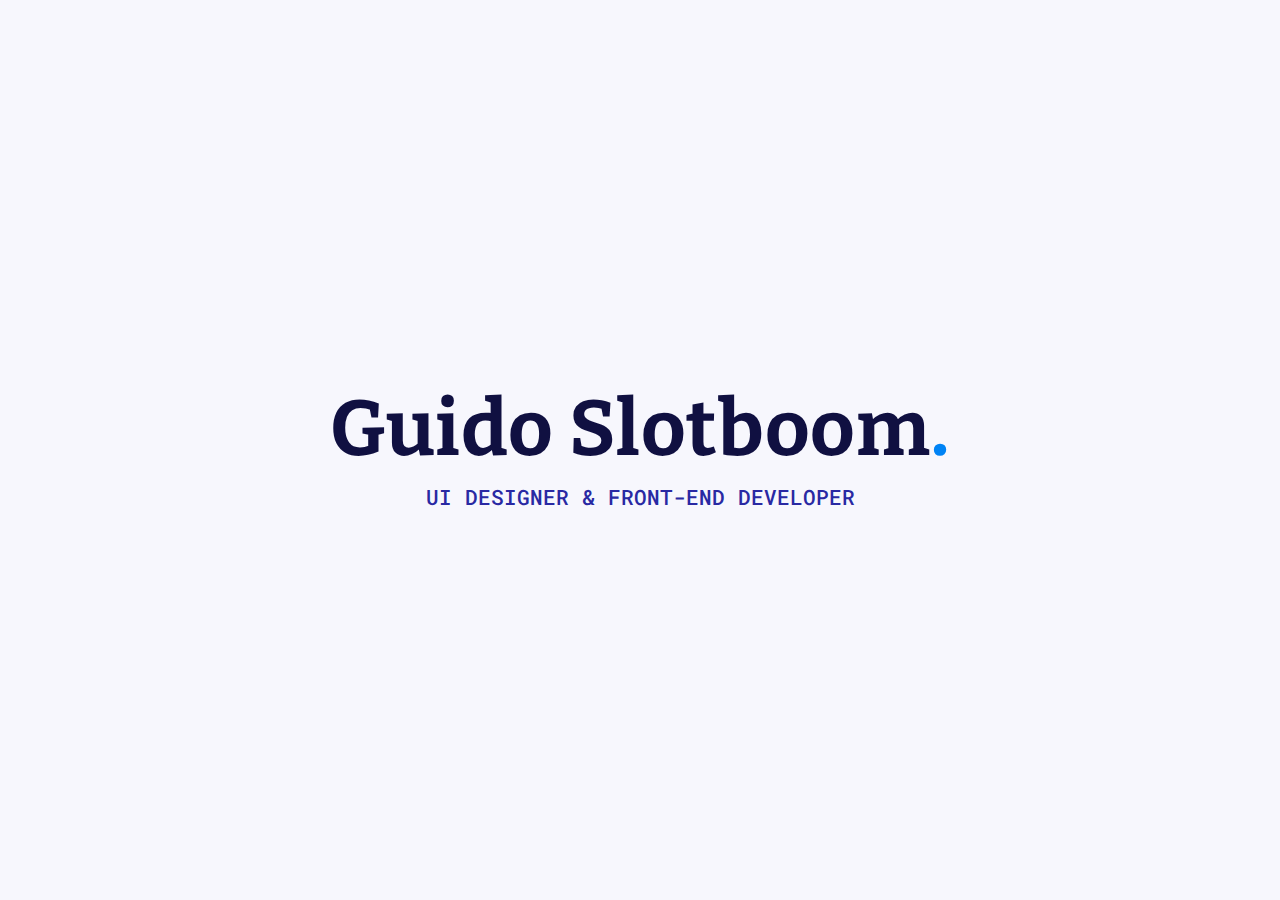
==== commit 4984c3f7: "Add theme toggle script" ====
--- a/index.html
+++ b/index.html
@@ -8,6 +8,8 @@
     <link rel="stylesheet" href="assets/css/reset.css">
     <link rel="stylesheet" href="assets/css/theme.css">
     <link rel="stylesheet" href="assets/css/style.css">
+
+    <script src="assets/javascript/theme-toggle.js"></script>
 </head>
 <body>
     <main class="page__content">
--- a/assets/css/theme.css
+++ b/assets/css/theme.css
@@ -5,7 +5,9 @@
         /*** Colors ***/
 
         --hue-primary: 240;
-        --saturation-primary: 50%;
+        --hue-secondary: 208;
+        --hue-accent: 176;
+        --saturation-primary: 60%;
         --saturation: 100%;
 
         --white: 0, 0%, 100%;
@@ -19,11 +21,14 @@
 
         /*** Font Sizes ***/
 
-        --font-size: clamp(1.125rem, 1.5vw, 1.375rem);      /* 18px - 22px */
-        --font-size-xs: calc(var(--font-size) - 0.25rem);   /* 14px - 18px */
-        --font-size-sm: calc(var(--font-size) - 0.125rem);  /* 16px - 20px */
-        --font-size-lg: calc(var(--font-size) + 0.125rem);  /* 20px - 24px */
-        --font-size-xl: calc(var(--font-size) + 0.25rem);   /* 22px - 26px */
+        --font-size: clamp(1.125rem, 1.5vw, 1.375rem);          /* 18px - 22px */
+        --font-size-xs: calc(var(--font-size) - 0.25rem);       /* 14px - 18px */
+        --font-size-sm: calc(var(--font-size) - 0.125rem);      /* 16px - 20px */
+        --font-size-lg: calc(var(--font-size) + 0.125rem);      /* 20px - 24px */
+        --font-size-xl: calc(var(--font-size) + 0.25rem);       /* 22px - 26px */
+        --icon-font-size-sm: calc(var(--font-size) + 0.125rem); /* 20px - 24px */
+        --icon-font-size-md: calc(var(--font-size) + 0.625rem); /* 28px - 32px */
+        --icon-font-size-lg: calc(var(--font-size) + 1.125rem); /* 32px - 36px */
 
         /*** Responsive Sizes ***/
 
@@ -70,83 +75,73 @@
         --timing-function: ease-in-out;
     }
 
-    @media (prefers-color-scheme: dark) {
-        :root {
+    :root[data-theme="dark"] {
 
-            /*** Color HSL Values ***/
+        /*** Color HSL Values ***/
 
-            --hue-secondary: 200;
-            --hue-accent: 168;
-            --lightness: 100%;
+        --lightness: 100%;
 
-            /*** Color Scheme ***/
+        /*** Color Scheme ***/
 
-            --theme-base: hsl(var(--hue-primary), var(--saturation-primary), 8%);
-            --theme-subtle: hsl(var(--hue-primary), var(--saturation-primary), 12%);
-            --theme-forground: hsl(var(--hue-primary), var(--saturation-primary), 20%);
-            --theme-contrast: hsl(var(--hue-primary), var(--saturation-primary), 96%);
+        --theme-base: hsl(var(--hue-primary), var(--saturation-primary), 8%);
+        --theme-subtle: hsl(var(--hue-primary), var(--saturation-primary), 12%);
+        --theme-foreground: hsl(var(--hue-primary), var(--saturation-primary), 16%);
+        --theme-contrast: hsl(var(--hue-primary), var(--saturation-primary), 96%);
 
-            /*** Primary Color ***/
+        /*** Primary Color ***/
 
-            --primary-10: hsl(var(--hue-primary), var(--saturation-primary), 92%);
-            --primary-20: hsl(var(--hue-primary), var(--saturation-primary), 84%);
-            --primary-30: hsl(var(--hue-primary), var(--saturation-primary), 76%);
-            --primary-40: hsl(var(--hue-primary), var(--saturation-primary), 64%);
-            --primary-50: hsl(var(--hue-primary), var(--saturation-primary), 40%);
-            --primary-60: hsl(var(--hue-primary), var(--saturation-primary), 32%);
-            --primary-70: hsl(var(--hue-primary), var(--saturation-primary), 24%);
+        --primary-10: hsl(var(--hue-primary), var(--saturation-primary), 88%);
+        --primary-20: hsl(var(--hue-primary), var(--saturation-primary), 84%);
+        --primary-30: hsl(var(--hue-primary), var(--saturation-primary), 76%);
+        --primary-40: hsl(var(--hue-primary), var(--saturation-primary), 48%);
+        --primary-50: hsl(var(--hue-primary), var(--saturation-primary), 36%);
+        --primary-60: hsl(var(--hue-primary), var(--saturation-primary), 24%);
 
-            /*** Secondary Color ***/
+        /*** Secondary Color ***/
 
-            --secondary-10: hsl(var(--hue-secondary), var(--saturation), 64%);
-            --secondary-20: hsl(var(--hue-secondary), var(--saturation), 48%);
-            --secondary-30: hsl(var(--hue-secondary), var(--saturation), 36%);
+        --secondary-10: hsl(var(--hue-secondary), var(--saturation), 64%);
+        --secondary-20: hsl(var(--hue-secondary), var(--saturation), 56%);
+        --secondary-30: hsl(var(--hue-secondary), var(--saturation), 48%);
 
-            /*** Accent Color ***/
+        /*** Accent Color ***/
 
-            --accent-10: hsl(var(--hue-accent), var(--saturation), 52%);
-            --accent-20: hsl(var(--hue-accent), var(--saturation), 40%);
-            --accent-30: hsl(var(--hue-accent), var(--saturation), 28%);
-        }
+        --accent-10: hsl(var(--hue-accent), var(--saturation), 76%);
+        --accent-20: hsl(var(--hue-accent), var(--saturation), 48%);
+        --accent-30: hsl(var(--hue-accent), var(--saturation), 36%);
     }
 
-    @media (prefers-color-scheme: light) {
-        :root {
-            
-            /*** Color HSL Values ***/
+    :root[data-theme="light"] {
 
-            --hue-secondary: 208;
-            --hue-accent: 160;
-            --lightness: 0%;
+        /*** Color HSL Values ***/
 
-            /*** Color Scheme ***/
+        --lightness: 0%;
 
-            --theme-base: hsl(var(--hue-primary), var(--saturation-primary), 96%);
-            --theme-subtle: hsl(var(--hue-primary), var(--saturation-primary), 94%);
-            --theme-forground: hsl(var(--hue-primary), var(--saturation-primary), 90%);
-            --theme-contrast: hsl(var(--hue-primary), var(--saturation-primary), 16%);
+        /*** Color Scheme ***/
 
-            /*** Primary Color ***/
+        --theme-base: hsl(var(--hue-primary), var(--saturation-primary), 98%);
+        --theme-subtle: hsl(var(--hue-primary), var(--saturation-primary), 96%);
+        --theme-foreground: hsl(var(--hue-primary), var(--saturation-primary), 93%);
+        --theme-contrast: hsl(var(--hue-primary), var(--saturation-primary), 16%);
 
-            --primary-10: hsl(var(--hue-primary), var(--saturation-primary), 24%);
-            --primary-20: hsl(var(--hue-primary), var(--saturation-primary), 32%);
-            --primary-30: hsl(var(--hue-primary), var(--saturation-primary), 44%);
-            --primary-40: hsl(var(--hue-primary), var(--saturation-primary), 68%);
-            --primary-50: hsl(var(--hue-primary), var(--saturation-primary), 80%);
-            --primary-60: hsl(var(--hue-primary), var(--saturation-primary), 84%);
-            --primary-70: hsl(var(--hue-primary), var(--saturation-primary), 88%);
+        /*** Primary Color ***/
 
-            /*** Secondary Color ***/
+        --primary-10: hsl(var(--hue-primary), var(--saturation-primary), 32%);
+        --primary-20: hsl(var(--hue-primary), var(--saturation-primary), 40%);
+        --primary-30: hsl(var(--hue-primary), var(--saturation-primary), 56%);
+        --primary-40: hsl(var(--hue-primary), var(--saturation-primary), 76%);
+        --primary-50: hsl(var(--hue-primary), var(--saturation-primary), 84%);
+        --primary-60: hsl(var(--hue-primary), var(--saturation-primary), 90%);
 
-            --secondary-10: hsl(var(--hue-secondary), var(--saturation), 36%);
-            --secondary-20: hsl(var(--hue-secondary), var(--saturation), 44%);
-            --secondary-30: hsl(var(--hue-secondary), var(--saturation), 52%);
+        /*** Secondary Color ***/
 
-            /*** Accent Color ***/
+        --secondary-10: hsl(var(--hue-secondary), var(--saturation), 40%);
+        --secondary-20: hsl(var(--hue-secondary), var(--saturation), 48%);
+        --secondary-30: hsl(var(--hue-secondary), var(--saturation), 56%);
 
-            --accent-10: hsl(var(--hue-accent), var(--saturation), 24%);
-            --accent-20: hsl(var(--hue-accent), var(--saturation), 28%);
-            --accent-30: hsl(var(--hue-accent), var(--saturation), 36%);
-        }
+        /*** Accent Color ***/
+
+        --accent-10: hsl(var(--hue-accent), var(--saturation), 20%);
+        --accent-20: hsl(var(--hue-accent), var(--saturation), 28%);
+        --accent-30: hsl(var(--hue-accent), var(--saturation), 32%);
     }
 }--- a/assets/css/style.css
+++ b/assets/css/style.css
@@ -38,6 +38,13 @@
         src: url("../fonts/roboto-mono-variable-font_wght.woff2") format("woff2-variations");
     }
 
+    @font-face {
+        font-family: 'Material Symbols Outlined';
+        font-style: normal;
+        font-weight: 400;
+        src: url("../fonts/material-symbols-outlined.woff2") format('woff2');
+    }
+
     body {
         background-color: var(--theme-base);
         color: var(--theme-contrast);
@@ -85,17 +92,12 @@
         color: var(--primary-30);
         display: inline-block;
         font-weight: 450;
-        transition: color var(--duration-2) var(--timing-function);
+        transition: color var(--duration-1) var(--timing-function);
     }
 
     a:hover {
-        color: var(--theme-contrast);
+        color: var(--primary-20);
         text-underline-offset: 0.25rem;
-    }
-
-    a:focus {
-        outline-color: var(--secondary-20);
-        outline-width: 0.125rem;
     }
 
     blockquote {
@@ -113,7 +115,7 @@
     }
 
     li::marker {
-        color: var(--primary-40);
+        color: var(--primary-30);
     }
 
     ol, ul {
@@ -127,6 +129,22 @@
     ::selection {
         background-color: var(--theme-contrast);
         color: var(--theme-base);
+    }
+
+    .material-symbols-outlined {
+        font-family: 'Material Symbols Outlined';
+        font-weight: normal;
+        font-style: normal;
+        font-size: 24px;
+        line-height: 1;
+        letter-spacing: normal;
+        text-transform: none;
+        display: inline-block;
+        white-space: nowrap;
+        word-wrap: normal;
+        direction: ltr;
+        font-feature-settings: 'liga';
+        -webkit-font-smoothing: antialiased;
     }
 }
 
@@ -251,8 +269,12 @@
 
     /*** Vertical paddings of the Wrappers ***/
 
-    :is(.header__wrapper, .footer__wrapper) {
-        padding-block: var(--respon-size-md);
+    .header__wrapper {
+        padding: var(--respon-size-md);
+    }
+
+    .footer__wrapper {
+        padding: var(--respon-size-2xl) var(--respon-size-md);
     }
 
     .content__wrapper {
@@ -278,142 +300,182 @@
 
 @layer components {
 
+    /*** Button ***/
+
+    button,
     .button {
-        color: var(--primary-30);
-    }
-
-    .button:hover,
-    .button:not(:has(span)):hover {
-        color: var(--primary-10);
-    }
-
-    .button span {
-        padding-inline: var(--respon-size-3xs);
-        position: relative;
-    }
-
-    .button:has(span) {
         background-color: transparent;
-        border-radius: 3rem;
         border-style: solid;
         border-width: 0.125rem;
-        padding: var(--respon-size-3xs);
+        border-radius: 3rem;
+        font-size: var(--font-size);
+        padding: var(--respon-size-3xs) var(--respon-size-md);
         position: relative;
         text-decoration: none;
-    }
-
-    .button:has(span):before {
-        background-color: var(--button-background);
+        transition: all var(--duration-2) var(--timing-function);
+    }
+
+    :is(button, .button):has(span:only-child):before {
         border-radius: 3rem;
         content: " ";
-        height: calc(100% - 0.25rem);
+        height: calc(100% - 4px);
         left: 0;
-        margin: 0.125rem;
+        margin: 2px;
         position: absolute;
         top: 0;
         transform: scale(0.75);
-        width: calc(100% - 0.25rem);
-    }
-
-    .button:has(span):is(:hover, :active):before {
+        width: calc(100% - 4px);
+    }
+
+    :is(button, .button),
+    :is(button, .button):has(span:only-child):before {
+        transition: all var(--duration-2) var(--timing-function);
+    }
+
+    :is(button, .button):has(span:only-child):is(:hover, :active):before {
+        background-color: var(--button-background);
         transform: scale(1);
     }
 
-    .button,
-    .button:has(span):before {
-        transition: all var(--duration-2) var(--timing-function);
-    }
-
-    /*** Button Primary ***/
-
-    .button.color-primary {
+    :is(button, .button) span:only-child {
+        align-items: center;
+        display: flex;
+        gap: var(--respon-size-3xs);
+        justify-content: center;
+        position: relative;
+    }
+
+    /*** Button Color Default ***/
+
+    button {
+        border-color: var(--primary-30);
+        color: var(--primary-20);
+    }
+
+    button:hover {
+        background-color: var(--primary-10);
+        border-color: var(--primary-10);
+        color: var(--theme-base);
+    }
+
+    button:active {
+        background-color: var(--theme-contrast);
+        border-color: var(--theme-contrast);
+        color: var(--theme-base);
+    }
+
+    /*** Button Color Default ***/
+
+    .button {
         border-color: var(--primary-50);
         color: var(--primary-30);
     }
 
-    .button.color-primary:has(span):hover {
+    .button:hover {
         --button-background: var(--primary-50);
+        background-color: transparent;
         border-color: var(--primary-50);
         color: var(--theme-contrast);
     }
 
-    .button.color-primary:has(span):active {
-        --button-background: var(--primary-60);
-        border-color: var(--primary-60);
-    }
-
-    /*** Button Secondary ***/
-
-    .button.color-secondary {
-        border-color: var(--secondary-10);
-        color: var(--secondary-10);
-    }
-
-    .button.color-secondary:has(span):hover {
-        --button-background: var(--secondary-10);
-        border-color: var(--secondary-10);
+    .button:active {
+        --button-background: var(--primary-40);
+        background-color: transparent;
+        border-color: var(--primary-40);
+        color: var(--theme-contrast);
+    }
+
+    /*** Button Color Primary ***/
+
+    .button.color-primary {
+        border-color: var(--primary-30);
+        color: var(--primary-20);
+    }
+
+    .button.color-primary:hover {
+        --button-background: var(--primary-10);
+        border-color: var(--primary-10);
         color: var(--theme-base);
     }
 
-    .button.color-secondary:has(span):active {
-        --button-background: var(--secondary-20);
-        border-color: var(--secondary-20);
+    .button.color-primary:active {
+        --button-background: var(--theme-contrast);
+        border-color: var(--theme-contrast);
         color: var(--theme-base);
     }
 
-    /*** Button Accent ***/
+    /*** Button Color Accent ***/
 
     .button.color-accent {
-        border-color: var(--accent-10);
+        border-color: var(--accent-20);
         color: var(--accent-10);
     }
 
-    .button.color-accent:has(span):hover {
+    .button.color-accent:hover {
+        --button-background: var(--accent-20);
+        border-color: var(--accent-20);
+        color: var(--theme-base);
+    }
+
+    .button.color-accent:active {
         --button-background: var(--accent-10);
         border-color: var(--accent-10);
         color: var(--theme-base);
     }
 
-    .button.color-accent:has(span):active {
-        --button-background: var(--accent-20);
-        border-color: var(--accent-20);
-        color: var(--theme-base);
-    }
-
-    /*** Button Sizes ***/
-
-    .button.size-sm {
-        padding: var(--respon-size-4xs);
-        font-size: var(--font-size-sm);
-    }
-
-    .button.size-md {
-        padding: var(--respon-size-3xs);
-        font-size: var(--font-size);
-    }
-
-    .button.size-lg {
-        padding: var(--respon-size-2xs);
-        font-size: var(--font-size-lg);
-    }
-
-    /*** Button Specific Styles ***/
+    /*** Button Color Stealth Style ***/
 
     .button.style-stealth {
         border-color: transparent;
     }
 
-    .button.style-stealth:has(span):hover {
+    .button.style-stealth:hover {
         border-color: transparent;
         text-decoration: none;
     }
 
-    .button.style-stealth:has(span):before {
+    .button.style-stealth:before {
         height: 100%;
         margin: 0;
         width: 100%;
     }
 
+    /*** Text Button Sizes ***/
+
+    .button.text-sm {
+        padding: var(--respon-size-4xs) var(--respon-size-sm);
+    }
+
+    .button.text-md {
+        padding: var(--respon-size-3xs) var(--respon-size-md);
+    }
+
+    .button.text-lg {
+        padding: var(--respon-size-2xs) var(--respon-size-lg);
+    }
+
+    /*** Icon Button Sizes ***/
+
+    .button.icon-sm {
+        --icon-size: var(--icon-font-size-sm);
+        padding: var(--respon-size-4xs);
+    }
+
+    .button.icon-md {
+        --icon-size: var(--icon-font-size-md);
+        padding: var(--respon-size-4xs);
+    }
+
+    .button.icon-lg {
+        --icon-size: var(--icon-font-size-lg);
+        padding: var(--respon-size-4xs);
+    }
+
+    .button:is(.icon-sm, .icon-md, .icon-lg) span.material-symbols-outlined {
+        font-size: var(--icon-size);
+        max-width: var(--icon-size); /* Fix for width during page load */
+    }
+
     /*** Buttons Wrapper ***/
 
     .buttons,
@@ -426,8 +488,7 @@
 
     @media only screen and (max-width: 440px) {
 
-        .button:has(span) {
-            text-align: center;
+        .button:is(.text-sm, .text-md, .text-lg) {
             width: 100%;
         }
     }
@@ -451,18 +512,18 @@
     }
 
     .logo__shape .stroke {
-        stroke: var(--primary-30);
+        stroke: var(--primary-20);
         stroke-linecap: round;
         stroke-linejoin: round;
         stroke-width: 2.4;
     }
 
     .logo__shape .dot {
-        fill: var(--primary-30);
+        fill: var(--primary-20);
     }
 
     .logo__shape .hexagon {
-        fill: var(--primary-70);
+        fill: var(--primary-60);
     }
 
     .logo__text {
@@ -491,15 +552,15 @@
     }
 
     .logo:hover .stroke {
-        stroke: var(--primary-20);
+        stroke: var(--theme-contrast);
     }
 
     .logo:hover .dot {
-        fill: var(--primary-20);
+        fill: var(--theme-contrast);
     }
 
     .logo:hover .hexagon {
-        fill: var(--primary-60);
+        fill: var(--primary-50);
     }
 
     .logo:hover strong {
@@ -531,7 +592,7 @@
     /*** Showcase ***/
 
     .showcase {
-        background-color: var(--theme-forground);
+        background-color: var(--theme-foreground);
         border-radius: var(--adapt-size-sm);
         display: grid;
         grid-template-rows: 1fr max-content;
@@ -540,11 +601,11 @@
     }
 
     .showcase:hover {
-        background-color: var(--primary-70);
+        background-color: var(--primary-60);
     }
 
     .showcase:active {
-        background-color: var(--primary-60);
+        background-color: var(--primary-50);
     }
 
     .showcase__text {
@@ -601,7 +662,7 @@
 
     .scroll-snap-x > * {
         flex-shrink: 0;
-        scroll-snap-align: start;
+        scroll-snap-align: end;
         scroll-snap-stop: always;
     }
 
@@ -609,7 +670,7 @@
         gap: var(--adapt-size-sm);
         padding-inline: var(--adapt-size-sm);
         padding-block-end: var(--adapt-size-sm);
-        scroll-padding: var(--adapt-size-sm);
+        scroll-padding-inline: var(--adapt-size-sm);
     }
 
     .scroll-showcases > * {
@@ -630,34 +691,35 @@
 
     .tab__list button {
         align-items: center;
-        background-color: transparent;
-        border: none;
+        border-color: transparent;
         border-radius: calc(var(--equal-size-xs) - 0.25rem);
-        color: var(--primary-30);
         display: grid;
         font-family: var(--font-secondary);
         font-size: var(--font-size-xs);
         font-weight: 700;
         gap: var(--equal-size-sm);
         padding: var(--equal-size-xs) var(--equal-size-sm);
-        transition-property: color, background-color;
+        transition-property: color, background-color, border;
         transition-duration: var(--duration-4);
         transition-timing-function: var(--timing-function);
     }
 
     .tab__list button[aria-selected="true"] {
-        background-color: var(--theme-forground);
         color: var(--primary-10);
     }
 
     .tab__list button:hover {
-        background-color: var(--primary-70);
+        background-color: transparent;
+        border-color: var(--primary-60);
         color: var(--theme-contrast);
     }
 
     .tab__list button:active {
-        background-color: var(--theme-forground);
         color: var(--primary-30);
+    }
+
+    .tab__list button:is([aria-selected="true"], :active) {
+        background-color: var(--theme-foreground);
     }
 
     .tab__list button figure {
@@ -666,7 +728,7 @@
 
     .tab__panel {
         align-items: center;
-        background-color: var(--theme-forground);
+        background-color: var(--theme-foreground);
         display: flex;
         margin-top: 0;
         padding: var(--adapt-size-lg);
@@ -732,36 +794,46 @@
         stroke-dasharray: 4 4;
     }
 
-    .tab__list button .fill-dark {
+    .tab__list button .fill-base {
         fill: var(--primary-50);
     }
 
-    .tab__list button .stroke-dark {
+    .tab__list button .stroke-base {
         stroke: var(--primary-50);
     }
 
-    .tab__list button .fill-light {
+    .tab__list button .fill-contrast {
         fill: var(--primary-30);
     }
 
-    .tab__list button .stroke-light {
+    .tab__list button .stroke-contrast {
         stroke: var(--primary-30);
-    }
-
-    .tab__list button:is([aria-selected="true"], :hover) .fill-dark {
+    }    
+
+    .tab__list button[aria-selected="true"]:hover .fill-contrast {
+        fill: var(--theme-contrast);
+    }
+    
+    .tab__list button[aria-selected="true"]:hover .stroke-contrast {
+        stroke: var(--theme-contrast);
+    }
+
+    .tab__list :is(button, button[aria-selected="true"]):hover .fill-contrast,
+    .tab__list button[aria-selected="true"] .fill-contrast {
+        fill: var(--primary-10);
+    }
+
+    .tab__list :is(button, button[aria-selected="true"]):hover .stroke-contrast,
+    .tab__list button[aria-selected="true"] .stroke-contrast {
+        stroke: var(--primary-10);
+    }
+
+    .tab__list button[aria-selected="true"] .fill-base {
         fill: var(--primary-40);
     }
 
-    .tab__list button:is([aria-selected="true"], :hover) .stroke-dark {
+    .tab__list button[aria-selected="true"] .stroke-base {
         stroke: var(--primary-40);
-    }
-
-    .tab__list button:is([aria-selected="true"], :hover) .fill-light {
-        fill: var(--primary-10);
-    }
-
-    .tab__list button:is([aria-selected="true"], :hover) .stroke-light {
-        stroke: var(--primary-10);
     }
 
     .tab__list button :is(.fill, .stroke) {
@@ -773,8 +845,8 @@
     /*** Dock ***/
 
     .dock {
-        background-color: var(--primary-70);
-        border: 1px solid hsla(0, 0%, var(--lightness), 0.05);
+        background-color: var(--primary-60);
+        border: 1px solid hsla(0, 0%, var(--contrastness), 0.05);
         border-radius: var(--respon-size-2xs);
         display: inline-flex;
         gap: var(--respon-size-4xs);
@@ -797,12 +869,13 @@
 
     .dock__item img {
         border-radius: var(--respon-size-4xs);
+        transition: all var(--duration-2) var(--timing-function);
         width: 100%;
         z-index: 1;
     }
 
     .dock__item figcaption {
-        background-color: var(--theme-contrast);
+        background-color: var(--primary-10);
         border-radius: 0.25rem;
         color: var(--theme-base);
         font-size: 1rem;
@@ -810,7 +883,8 @@
         opacity: 0;
         padding: 0.25rem 0.5rem;
         position: absolute;
-        transition-delay: var(--duration-1);
+        transform: translateY(-75%);
+        transition: all var(--duration-1) var(--timing-function);
     }
 
     .dock__item img:hover {
@@ -820,10 +894,6 @@
     .dock__item img:hover + figcaption {
         opacity: 1;
         transform: translateY(-150%);
-    }
-
-    .dock__item :is(img, figcaption) {
-        transition: all var(--duration-2) var(--timing-function);
     }
 
     /*** Splashscreen ***/
@@ -847,11 +917,11 @@
     }
 
     .wrapper__splash h1 span {
-        color: var(--secondary-10);
+        color: var(--secondary-20);
     }
 
     .wrapper__splash h2 {
-        color: var(--primary-30);
+        color: var(--primary-20);
         font-family: var(--font-monospace);
         font-size: var(--font-size-lg);
         font-weight: 500;
@@ -950,7 +1020,7 @@
     }
 
     .social:after {
-        background-color: var(--primary-70);
+        background-color: var(--primary-60);
         transform: scale(1);
         transition-duration: var(--duration-4);
     }
@@ -970,7 +1040,7 @@
     }
 
     .social:active:before {
-        background-color: var(--primary-60);
+        background-color: var(--primary-50);
     }
 
     .social svg {
@@ -1101,13 +1171,13 @@
     /*** Background Color ***/
 
     .bg-color {
-        background-color: var(--theme-forground);
+        background-color: var(--theme-foreground);
         border-radius: var(--equal-size-md);
         padding: var(--respon-size-md);
     }
 
     .bg-color .bg-color {
-        background-color: var(--primary-60);
+        background-color: var(--primary-50);
         border-radius: var(--equal-size-xs);
     }
 }
@@ -1125,4 +1195,12 @@
     :is(.page__header, .page__content, .page__footer) {
         position: relative;
     }
+
+    /*** At-rules for cross-browser support ***/
+
+    @supports (not selector(:has(*))) or (not selector(:has(+ *)))  {
+        :is(button, .button):hover {
+            background-color: var(--button-background);
+        }
+    }
 }